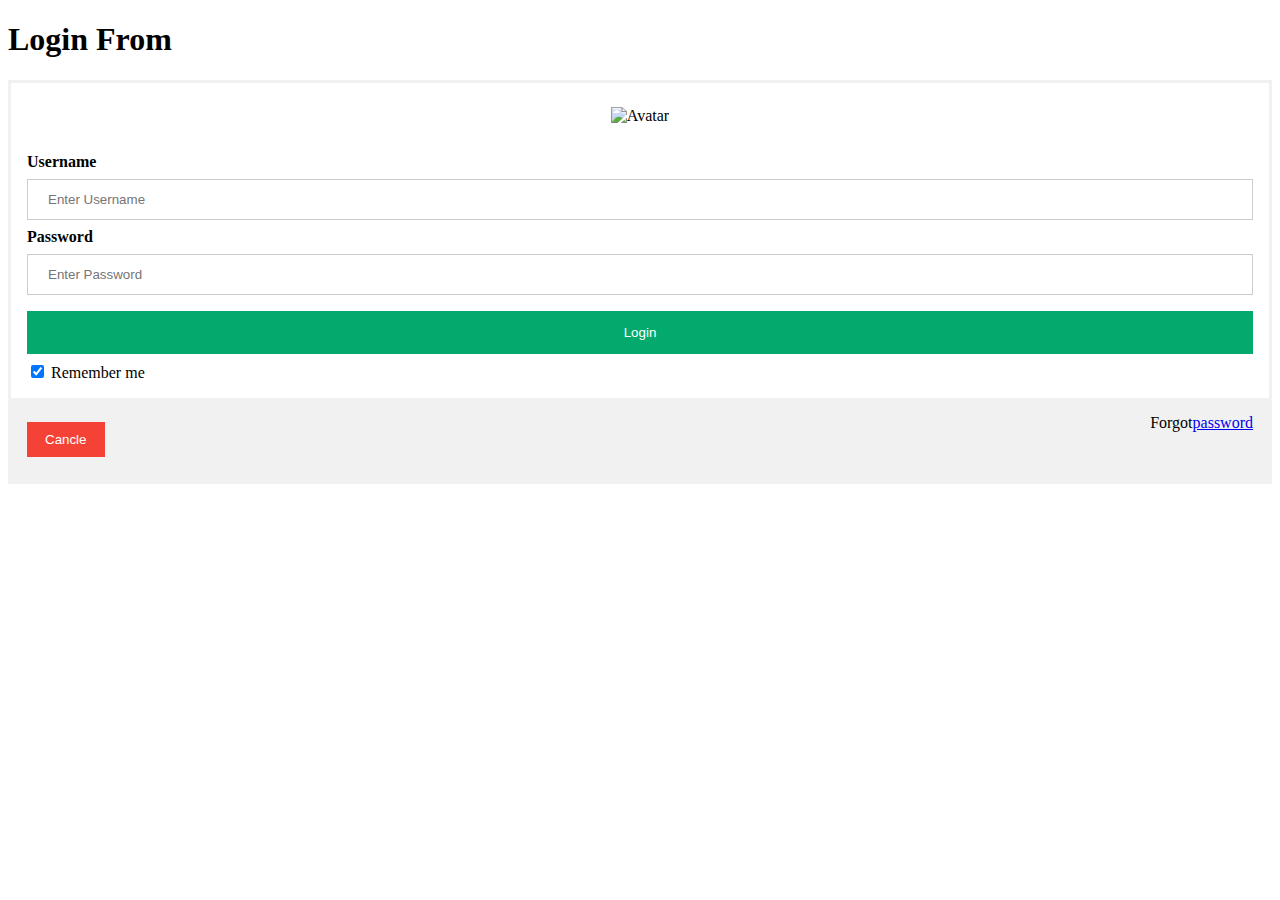
==== index.html @ 371a5287 "Add files via upload" ====
<!DOCTYPE html>
<html lang="en">
<head>
    <style>
    /* Bordered form */
    form {
        border: 3px solid #f1f1f1;
    }

    /* Full-width inputs */
    input[type=text], input[type=password] {
        width: 100%;
        padding:12px 20px;
        margin: 8px 0;
        display: inline-block;
        border:1px solid #ccc;
        box-sizing: border-box;
    }

    /* Set a style for all button */
    button {
        background-color: #04AA6D;
        color: white;
        padding: 14px 20px;
        margin: 8px 0;
        border: none;
        cursor: pointer;
        width: 100%
    }
    /*Add a hover effect for button */
    button:hover {
        opacity: 0.8;
    }
    /* Extra style for the cancle button (red) */
    .cancelbtn{
        width: auto;
        padding: 10px 18px;
        background-color: #f44336;
    }
        /* Center the avatar image inside this container*/
        .imgcontainer{
            text-align: center;
            margin: 24px 0 12px 0;
        }

        /* Avatar image */
        img.avatar {
            width:40%
            border-radius: 50%
        }
        /* Add padding to containers */
        .container {
            padding: 16px;
        }

        /* The "Forgot password" text */
        span.psw {
            float: right;
            padding - top: 16px;
        }
        /* Change styles for span and cancel button on extra small screens*/
        @media screen  and (max-width: 300px) {
            span.psw {
                display: block;
                float:none;
            }
            .cancelbtn {
                width: 100%;
            }
            
        }


    </style>


    <meta charset="UTF-8">
    <meta name="viewport" content="width=device-width, initial-scale=1.0">
    <title> login form </title>
</head>
<body>
    <h1> Login From </h1>
    <form action="action_page.php" method="post">
        <div class="imgcontainer">
            <img src="https://th.bing.com/th/id/OIP.2we-cJeib6_7-C258J65DwAAAA?w=195&h=194&c=7&r=0&o=5&dpr=1.3&pid=1.7" alt="Avatar" class="avatar">

        </div>
        <div class="container">
            <label for="uname"><b>Username</b></label>
            <input type="text" placeholder="Enter Username" name="uname" <required>
            
                <label for="psw"><b>Password</b></label>
                <input type="password" placeholder="Enter Password" name="psw" required>

                <button type="submit">Login</button>
                <label>
                    <input type="checkbox" checked="checked" name="remember"> Remember me
                </label>

        </div>

        <div class="container" style="background-color: #f1f1f1;">
            <button type="button" class="cancelbtn">Cancle</button>
            <span class="psw">Forgot<a href="#">password</a></span>
        </div>
    </form>
    
    
</body>
</html>
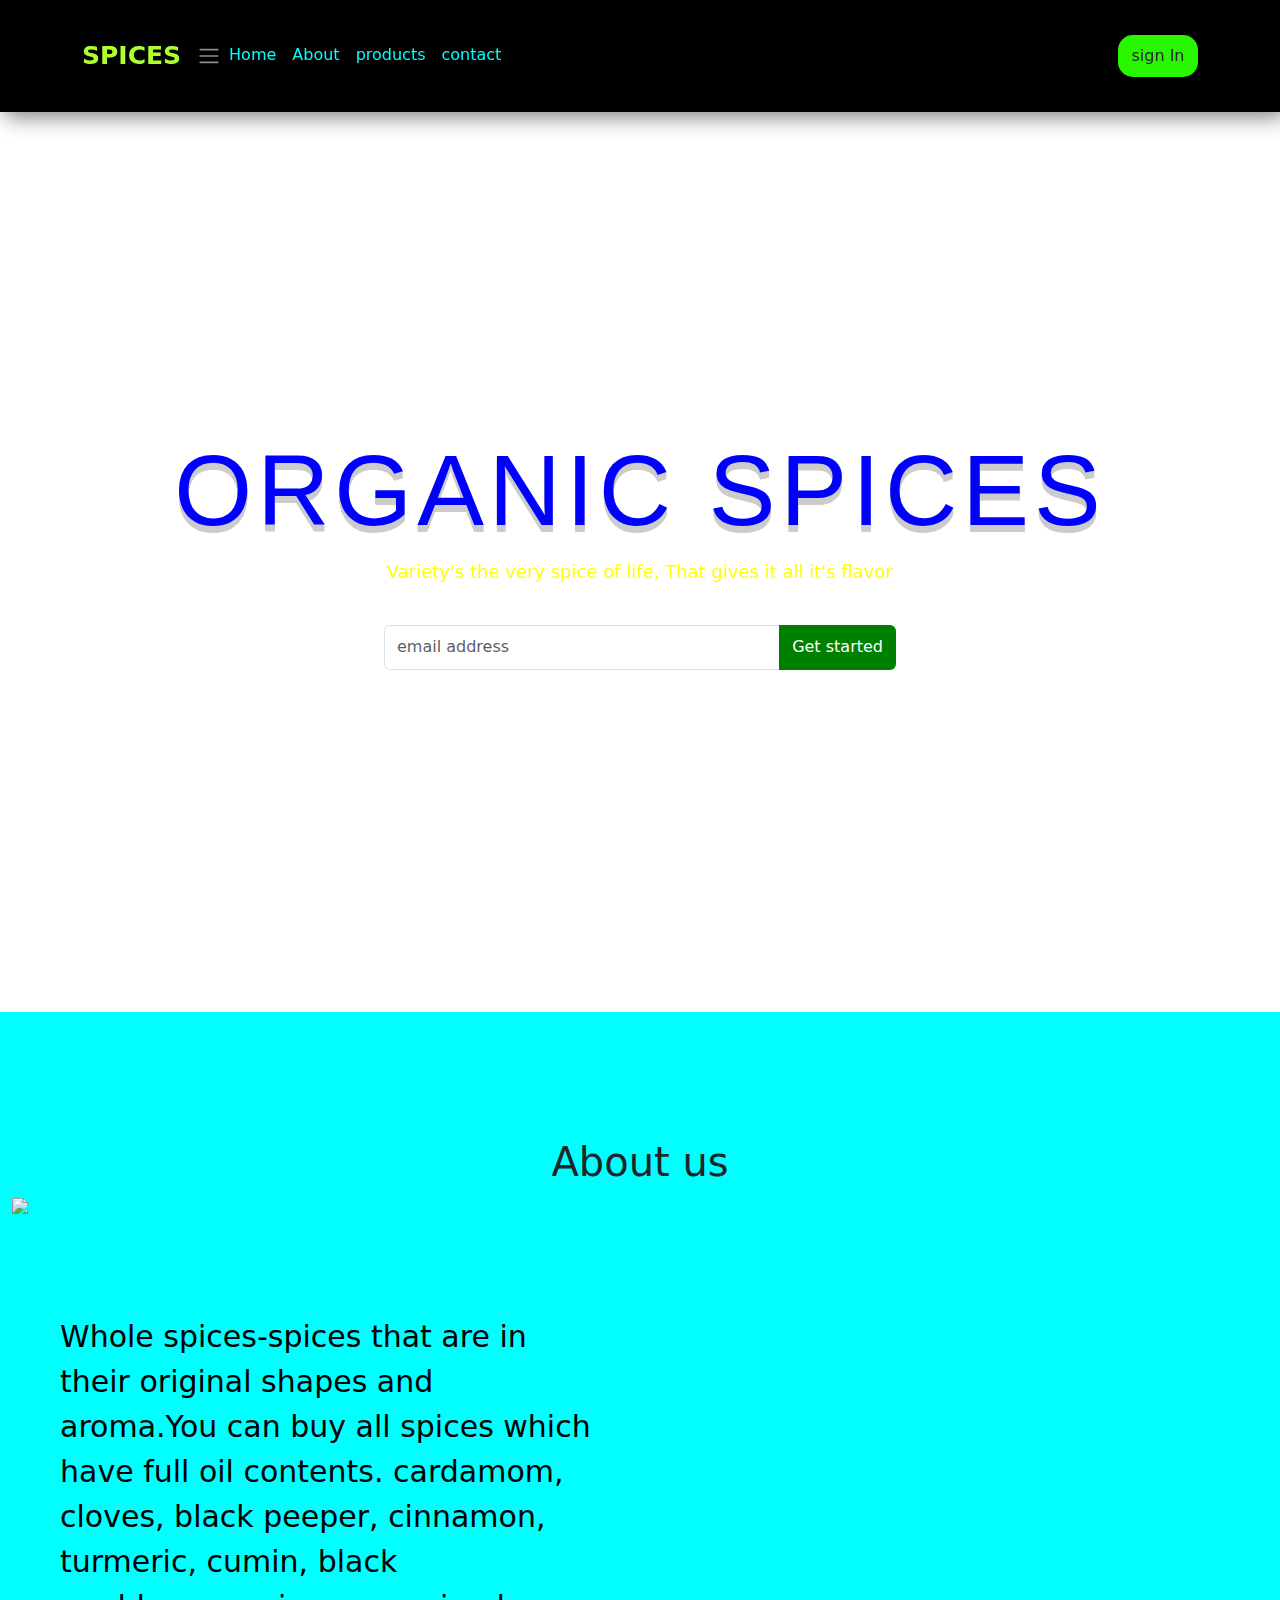
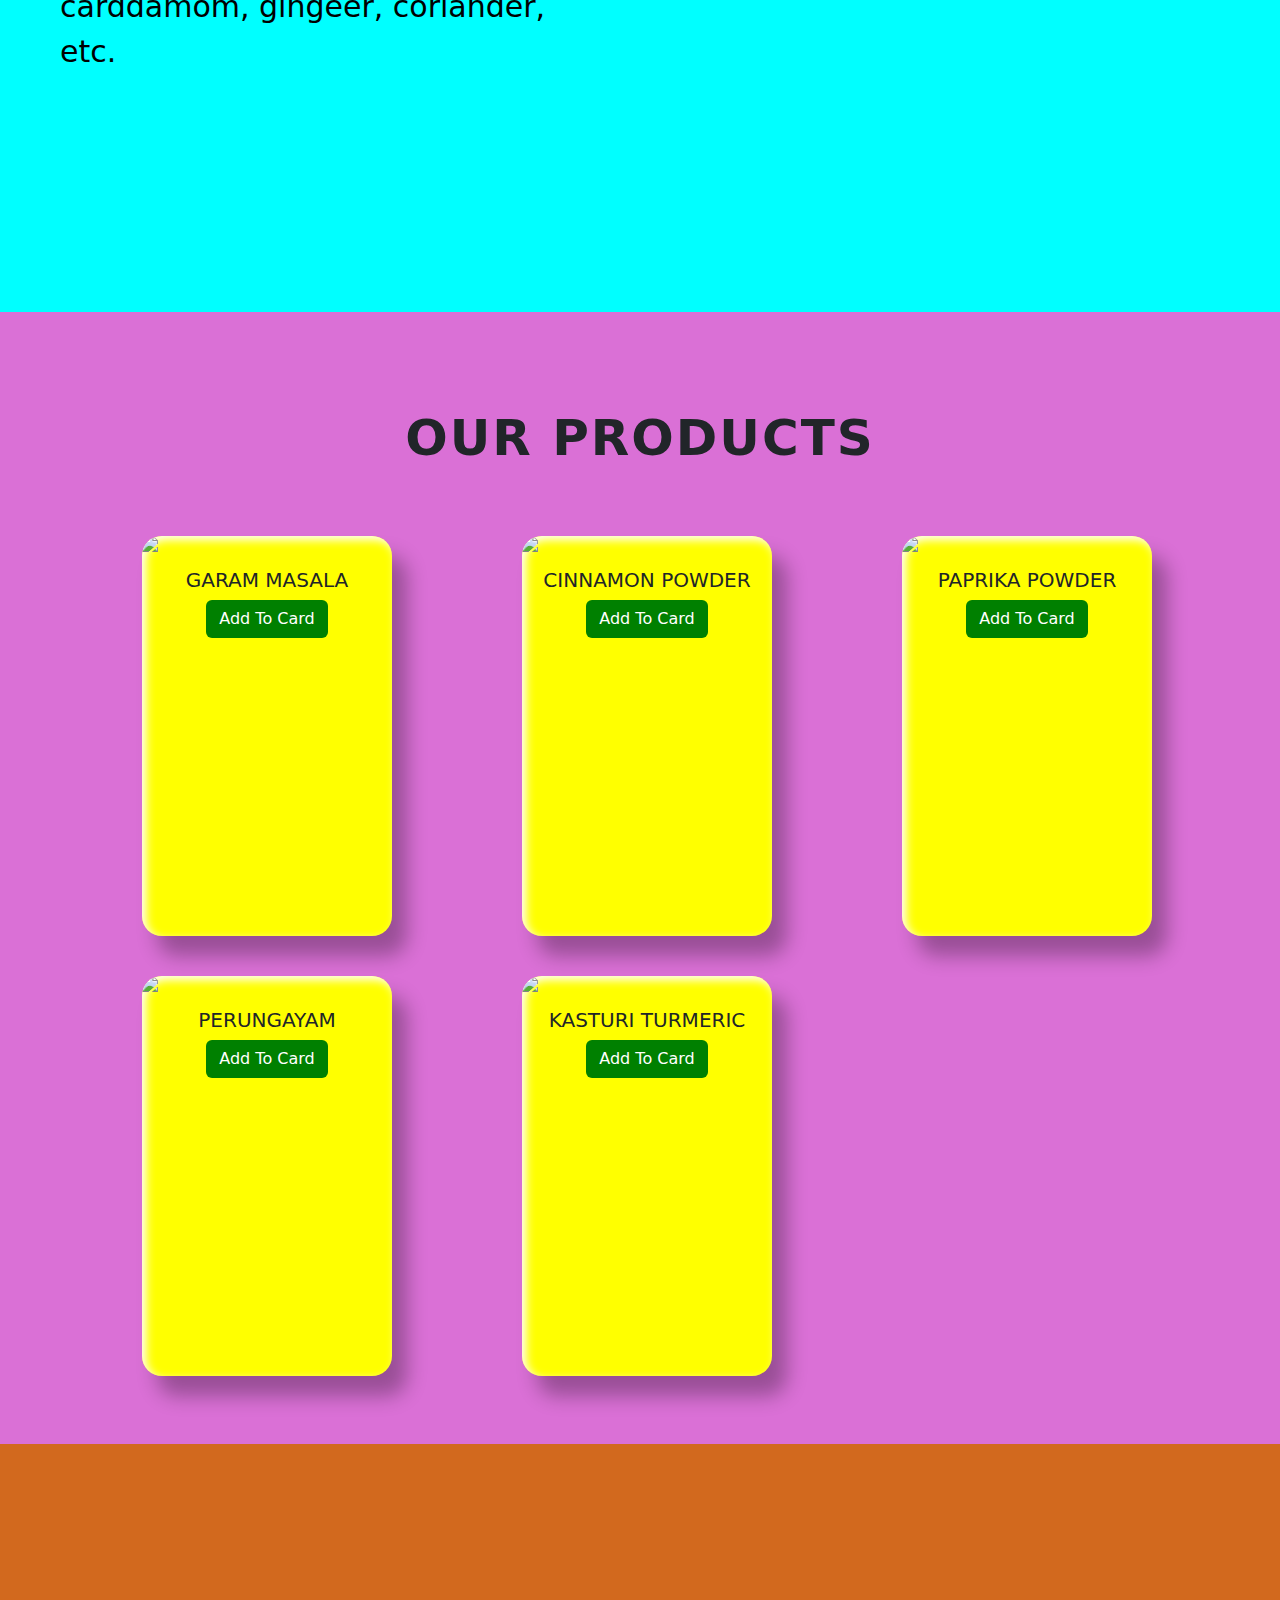
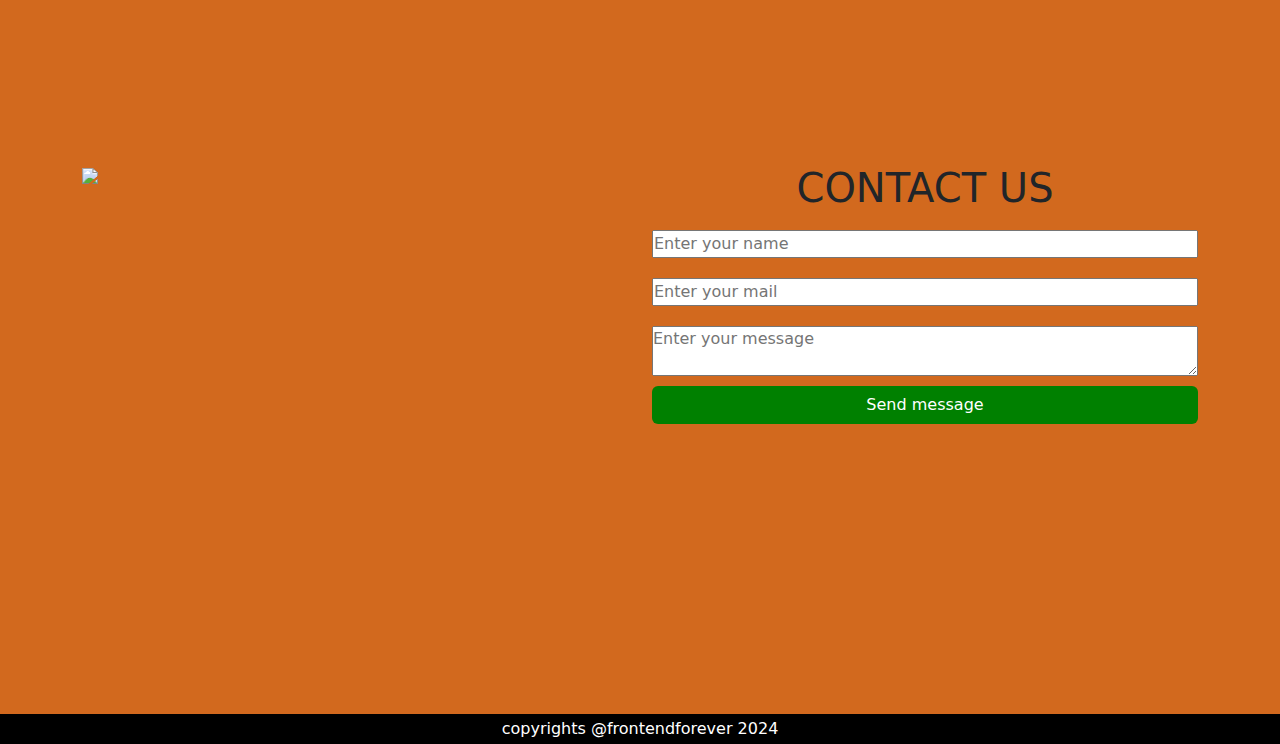
==== commit f838ae5b: "Add files via upload" ====
--- a/index.html
+++ b/index.html
@@ -1,110 +1,307 @@
 <!DOCTYPE html>
 <html lang="en">
 <head>
-    <style>
-    /* Bordered form */
-    form {
-        border: 3px solid #f1f1f1;
-    }
-
-    /* Full-width inputs */
-    input[type=text], input[type=password] {
-        width: 100%;
-        padding:12px 20px;
-        margin: 8px 0;
-        display: inline-block;
-        border:1px solid #ccc;
-        box-sizing: border-box;
-    }
-
-    /* Set a style for all button */
-    button {
-        background-color: #04AA6D;
-        color: white;
-        padding: 14px 20px;
-        margin: 8px 0;
-        border: none;
-        cursor: pointer;
-        width: 100%
-    }
-    /*Add a hover effect for button */
-    button:hover {
-        opacity: 0.8;
-    }
-    /* Extra style for the cancle button (red) */
-    .cancelbtn{
-        width: auto;
-        padding: 10px 18px;
-        background-color: #f44336;
-    }
-        /* Center the avatar image inside this container*/
-        .imgcontainer{
-            text-align: center;
-            margin: 24px 0 12px 0;
-        }
-
-        /* Avatar image */
-        img.avatar {
-            width:40%
-            border-radius: 50%
-        }
-        /* Add padding to containers */
-        .container {
-            padding: 16px;
-        }
-
-        /* The "Forgot password" text */
-        span.psw {
-            float: right;
-            padding - top: 16px;
-        }
-        /* Change styles for span and cancel button on extra small screens*/
-        @media screen  and (max-width: 300px) {
-            span.psw {
-                display: block;
-                float:none;
-            }
-            .cancelbtn {
-                width: 100%;
-            }
-            
-        }
-
-
-    </style>
-
-
     <meta charset="UTF-8">
     <meta name="viewport" content="width=device-width, initial-scale=1.0">
-    <title> login form </title>
+    <title>Document</title>
+    <link href="https://cdn.jsdelivr.net/npm/bootstrap@5.3.3/dist/css/bootstrap.min.css" rel="stylesheet">
+    <script src="https://cdn.jsdelivr.net/npm/@popperjs/core@2.11.8/dist/umd/popper.min.js" integrity="sha384-I7E8VVD/ismYTF4hNIPjVp/Zjvgyol6VFvRkX/vR+Vc4jQkC+hVqc2pM8ODewa9r" crossorigin="anonymous"></script>
+<script src="https://cdn.jsdelivr.net/npm/bootstrap@5.3.3/dist/js/bootstrap.min.js" integrity="sha384-0pUGZvbkm6XF6gxjEnlmuGrJXVbNuzT9qBBavbLwCsOGabYfZo0T0to5eqruptLy" crossorigin="anonymous"></script>
+    <style>
+*{
+margin: 0;
+padding: 0;
+box box-sizing: border-box ;
+
+}
+#navbar{
+    position: sticky;
+    top: 0;
+    left: 0;
+    z-index: 100;
+    padding: 2rem 2rem;
+    box-shadow: 5px 5px 20px gray;
+    background-color:black;
+}
+.navbar .navbar-brand{
+    font-size: 25px;
+    font-weight:800 ;
+    color: greenyellow;
+}
+#navbarSupportedContent a{
+color: aqua;
+border-bottom: 2px solid transparent;
+
+}
+#navbarSupportedContent a:hover{
+    border-bottom: 2px solid rgb(4, 255, 0);
+}
+#navbarSupportedContent button{
+    background-color: #29f700;
+    width: 5rem;
+    border-radius: 15px;
+}
+section{
+    width: 100%;
+    min-height: 100vh;
+    display: flex;
+    justify-content: center;
+    align-items: center;
+}
+#Home{
+background: url(https://www.efghfoods.com/wp-content/uploads/2023/01/3.jpg);  
+background-size: cover;
+background-position:center ;
+flex-direction: column;
+}
+#Home h1{
+font-size: 100px;
+color:blue ;
+letter-spacing: 5px;
+font-family: Verdana, Geneva, Tahoma, sans-serif;
+text-shadow: 0px 1px 0px #ccc,
+             0px 2px 0px #ccc,
+             0px 3px 0px #ccc,
+             0px 4px 0px #ccc,
+             0px 5px 0px #ccc,
+             0px 6px 0px #ccc,
+             0px 7px 0px #ccc;
+}
+#Home p{
+    font-size: 18px;
+    color: yellow;
+}
+#Home .input-group{
+    width:40% ;
+    height:45px ;
+}
+.signin{
+    background:green !important;
+    color:white !important ;
+    box-shadow: 2px 4px 5px rgba(0,0,0,.3)x;
+}
+/*****About******/
+#About{
+    background:aqua
+}
+}
+#About h1{
+    font-weight: 800;
+    font-size: 50px;
+    color:red;
+
+}
+#About p{
+    color:black;
+    font-size:30px ;
+    
+
+}
+/******products*****/
+#products{
+    background: orchid;
+}
+#products h1{
+    font-size: 50px;
+    letter-spacing: 2px;
+    font-weight: 700;
+}
+#product image{
+    width: 200px;
+    height: 200px;
+
+}
+.card {
+    width:250px;
+    height: 400px;
+    background: yellow !important;
+    border: none !important;
+    box-shadow: 15PX 20PX 20PX rgba(0,0,0,.3),inset 4px  4px 10px white;
+    border-radius: 20px !important;
+    overflow: hidden;
+    justify-content: center;
+    align-items: center;
+    margin: 20px 60px;
+    transition: .2s;
+}
+.card{
+box-shadow: inset 5px 5px 10px rgba(0,0,0,.3),
+             inset -4px -4px -10px white;
+transition: .2s;
+}
+/*******contact******/
+#contact img{
+height: 100%;
+}
+.box{
+width: 80%;
+margin: 10px;
+    
+}
+form{
+display: flex;
+   flex-direction: column;
+}
+#contact input{
+    margin: 10px 0px;
+}
+#contact textarea{
+    margin: 10px 0px;
+}
+footer{
+    width: 100%;
+    height: 30px;
+    background: black;
+    margin-top: -30px;
+    text-align: center;
+    color:white ;
+    padding: 3px;
+}
+#contact{
+background:chocolate;
+}
+
+    </style>  
 </head>
 <body>
-    <h1> Login From </h1>
-    <form action="action_page.php" method="post">
-        <div class="imgcontainer">
-            <img src="https://th.bing.com/th/id/OIP.2we-cJeib6_7-C258J65DwAAAA?w=195&h=194&c=7&r=0&o=5&dpr=1.3&pid=1.7" alt="Avatar" class="avatar">
+    <!--Navbar-->
+    <nav class="navbar navbar-expand-lg navbar-dark" id="navbar">
+        <div class="container">
+          <a class="navbar-brand" href="#">SPICES</a>
+        
+            <span class="navbar-toggler-icon"></span>
+          <div class="collapse navbar-collapse" id="navbarSupportedContent">
+            <ul class="navbar-nav me-auto">
+              <li class="nav-item">
+                <a class="nav-link" href="#Home">Home</a>
+              </li>
+              <li class="nav-item">
+                <a class="nav-link" href="#About">About</a>
+              </li>
+              <li class="nav-item">
+                <a class="nav-link" href="#products">products</a>
+              </li>
+              <li class="nav-item">
+                <a class="nav-link" href="#contact">contact</a>
+              </li>
+            </ul>
+            <button class="btn p-2 my-lg-0 my-2">sign In</button>
+            </div> 
+        </nav>
+         <!--Home-->   
+     <section id="Home">
+<h1 class="text-center">ORGANIC SPICES</h1>
+<p>Variety's the very spice of life, That gives it all it's flavor </p>
+<div class="input-group m-4">
+<input type="text" class="form-control" placeholder="email address">
+<button class="btn signin">Get started</button>
+</div>
+
+     </section>   
+     <!-----About----> 
+     <section id="About">
+        <div class="container-fluid">
+            <h1 class="text-center">About us</h1>
+            <div class="Row">
+                <div class=" col-lg-6 col-md-6 col-12 my-2">
+                    <img src="https://globalcohere.com/wp-content/uploads/2022/08/ORGANIC-NB-PNG.png" class="img-fluid">
+                </div>
+<div class="col-lg-6 col-md-6 col-12 p-lg-5 p-2 my-5">
+<P>Whole spices-spices that are in their original shapes and aroma.You can buy all spices which have full oil contents.
+cardamom, cloves, black peeper, cinnamon, turmeric, cumin, black carddamom, gingeer, coriander, etc.</P>
+                 </div>
+            </div>
 
         </div>
-        <div class="container">
-            <label for="uname"><b>Username</b></label>
-            <input type="text" placeholder="Enter Username" name="uname" <required>
-            
-                <label for="psw"><b>Password</b></label>
-                <input type="password" placeholder="Enter Password" name="psw" required>
-
-                <button type="submit">Login</button>
-                <label>
-                    <input type="checkbox" checked="checked" name="remember"> Remember me
-                </label>
-
+
+     </section>   
+<section id="products">
+<div class="container m-5">
+    <h1 class="text-center m-5">OUR PRODUCTS</h1>
+<div class="row">
+    <div class="col-lg-4 col-md-4 col-12">
+<div class="card">
+    <img src="https://5.imimg.com/data5/PC/WC/MY-9236679/garam-khada-masala-500x500.jpg"class="card-img-top" >
+    <div class="card-body text-center">
+      <h5 class="card-title">GARAM MASALA</h5>
+
+      <a href="#" class="btn signin">Add To Card</a>
+    </div>
+</div>   
+</div>
+<div class="col-lg-4 col-md-4 col-12">
+    <div class="card">
+        <img src="https://5.imimg.com/data5/SELLER/Default/2023/3/HY/AW/FY/116396107/cinnamon-powder-500x500.jpg"class="card-img-top" >
+        <div class="card-body text-center">
+          <h5 class="card-title">CINNAMON POWDER</h5>
+          <a href="#" class="btn signin">Add To Card</a>
         </div>
-
-        <div class="container" style="background-color: #f1f1f1;">
-            <button type="button" class="cancelbtn">Cancle</button>
-            <span class="psw">Forgot<a href="#">password</a></span>
+    </div>
+     </div>
+     <div class="col-lg-4 col-md-4 col-12">
+<div class="card">
+    <img src="https://5.imimg.com/data5/SELLER/Default/2024/4/414424769/UB/IF/GX/189809595/organic-red-chilli-powder-500x500.jpg"class="card-img-top" >
+    <div class="card-body text-center">
+      <h5 class="card-title">PAPRIKA POWDER</h5>
+      <a href="#" class="btn signin">Add To Card</a>
+    </div>
+</div> 
+ </div>
+ <div class="col-lg-4 col-md-4 col-12">
+    <div class="card">
+        <img src="https://thinaiorganics.com/wp-content/uploads/2022/02/ASAFOEDITA-PERUNGAIYAM-POWDER-min.jpg"class="card-img-top" >
+        <div class="card-body text-center">
+          <h5 class="card-title">PERUNGAYAM</h5>
+          <a href="#" class="btn signin">Add To Card</a>
         </div>
-    </form>
-    
-    
+    </div>
+     </div>
+     <div class="col-lg-4 col-md-4 col-12">
+<div class="card">
+    <img src="https://5.imimg.com/data5/WQ/IQ/KE/SELLER-48234164/organic-kasturi-turmeric.jpg"class="card-img-top" >
+    <div class="card-body text-center">
+      <h5 class="card-title">KASTURI TURMERIC </h5>
+      <a href="#" class="btn signin">Add To Card</a>
+    </div>
+</div> 
+ </div>
+</section>
+<section id="contact">
+<div class="container">
+<div class="row">
+<div class="col-lg-6 col-md-6 col-12">
+<img src="https://i0.wp.com/satviclifestyle.in/wp-content/uploads/2023/03/1.jpg?fit=1024%2C576&ssl=1" class="img-fluid">
+</div>
+<div class="col-lg-6 col-md-6 col-12">
+<h1 class="text-center">CONTACT US</h1>
+<form>
+    <input type="text" class="form control" placeholder="Enter your name">
+<input type="Email" class="form control" placeholder="Enter your mail">
+<textarea class="form control"placeholder ="Enter your message"></textarea>
+<button class="btn signin">Send message</button>
+</form>
+</div>
+
+</div>
+
+
+</div>
+
+
+</div>
+
+
+
+
+
+
+</section>
+<footer>copyrights @frontendforever 2024</footer>
+
+
+
+          
+        
+      
 </body>
 </html>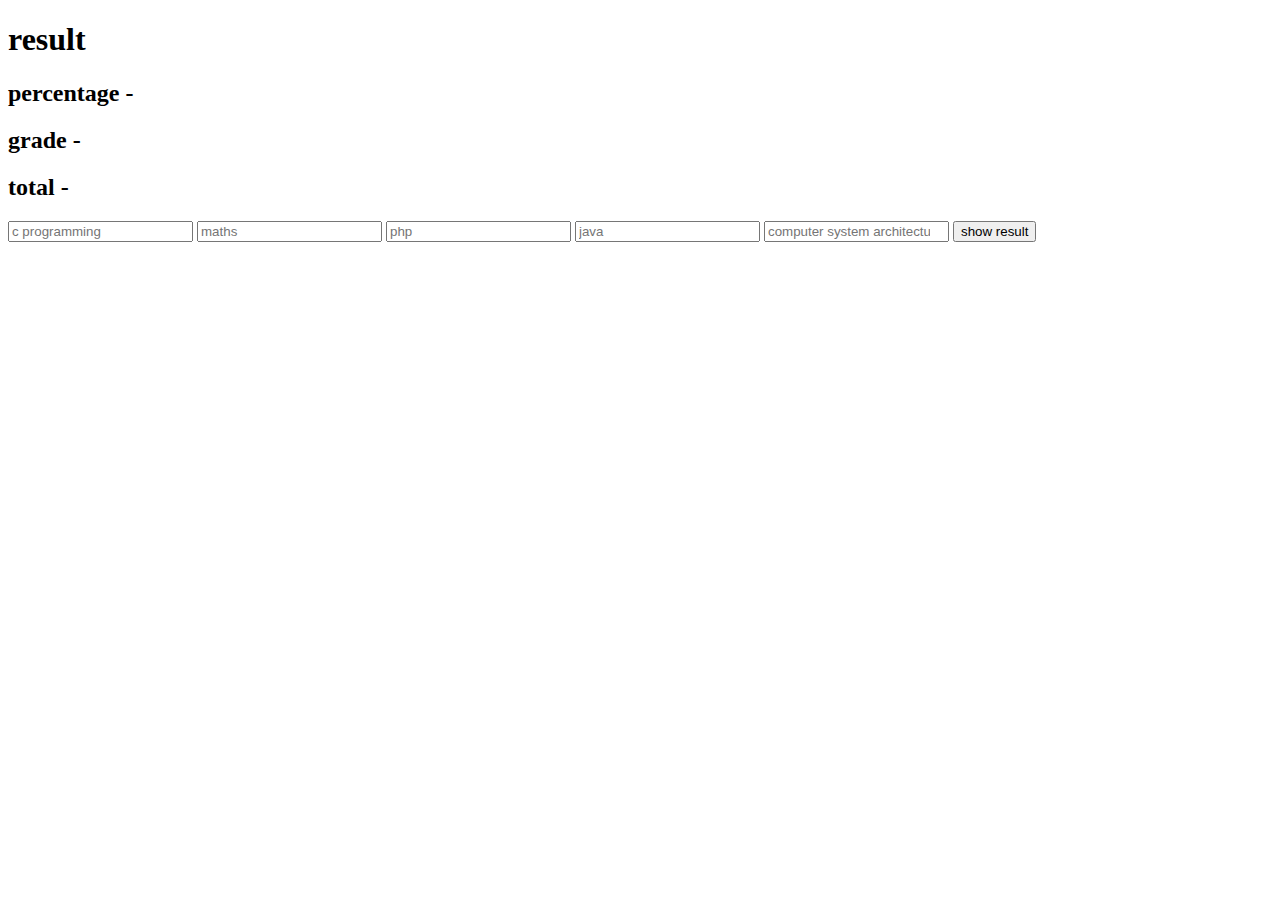
==== commit 3bffd1ec: "Add files via upload" ====
--- a/index.html
+++ b/index.html
@@ -3,305 +3,37 @@
 <head>
     <meta charset="UTF-8">
     <meta name="viewport" content="width=device-width, initial-scale=1.0">
-    <title>Document</title>
-    <link href="https://cdn.jsdelivr.net/npm/bootstrap@5.3.3/dist/css/bootstrap.min.css" rel="stylesheet">
-    <script src="https://cdn.jsdelivr.net/npm/@popperjs/core@2.11.8/dist/umd/popper.min.js" integrity="sha384-I7E8VVD/ismYTF4hNIPjVp/Zjvgyol6VFvRkX/vR+Vc4jQkC+hVqc2pM8ODewa9r" crossorigin="anonymous"></script>
-<script src="https://cdn.jsdelivr.net/npm/bootstrap@5.3.3/dist/js/bootstrap.min.js" integrity="sha384-0pUGZvbkm6XF6gxjEnlmuGrJXVbNuzT9qBBavbLwCsOGabYfZo0T0to5eqruptLy" crossorigin="anonymous"></script>
-    <style>
-*{
-margin: 0;
-padding: 0;
-box box-sizing: border-box ;
-
-}
-#navbar{
-    position: sticky;
-    top: 0;
-    left: 0;
-    z-index: 100;
-    padding: 2rem 2rem;
-    box-shadow: 5px 5px 20px gray;
-    background-color:black;
-}
-.navbar .navbar-brand{
-    font-size: 25px;
-    font-weight:800 ;
-    color: greenyellow;
-}
-#navbarSupportedContent a{
-color: aqua;
-border-bottom: 2px solid transparent;
-
-}
-#navbarSupportedContent a:hover{
-    border-bottom: 2px solid rgb(4, 255, 0);
-}
-#navbarSupportedContent button{
-    background-color: #29f700;
-    width: 5rem;
-    border-radius: 15px;
-}
-section{
-    width: 100%;
-    min-height: 100vh;
-    display: flex;
-    justify-content: center;
-    align-items: center;
-}
-#Home{
-background: url(https://www.efghfoods.com/wp-content/uploads/2023/01/3.jpg);  
-background-size: cover;
-background-position:center ;
-flex-direction: column;
-}
-#Home h1{
-font-size: 100px;
-color:blue ;
-letter-spacing: 5px;
-font-family: Verdana, Geneva, Tahoma, sans-serif;
-text-shadow: 0px 1px 0px #ccc,
-             0px 2px 0px #ccc,
-             0px 3px 0px #ccc,
-             0px 4px 0px #ccc,
-             0px 5px 0px #ccc,
-             0px 6px 0px #ccc,
-             0px 7px 0px #ccc;
-}
-#Home p{
-    font-size: 18px;
-    color: yellow;
-}
-#Home .input-group{
-    width:40% ;
-    height:45px ;
-}
-.signin{
-    background:green !important;
-    color:white !important ;
-    box-shadow: 2px 4px 5px rgba(0,0,0,.3)x;
-}
-/*****About******/
-#About{
-    background:aqua
-}
-}
-#About h1{
-    font-weight: 800;
-    font-size: 50px;
-    color:red;
-
-}
-#About p{
-    color:black;
-    font-size:30px ;
-    
-
-}
-/******products*****/
-#products{
-    background: orchid;
-}
-#products h1{
-    font-size: 50px;
-    letter-spacing: 2px;
-    font-weight: 700;
-}
-#product image{
-    width: 200px;
-    height: 200px;
-
-}
-.card {
-    width:250px;
-    height: 400px;
-    background: yellow !important;
-    border: none !important;
-    box-shadow: 15PX 20PX 20PX rgba(0,0,0,.3),inset 4px  4px 10px white;
-    border-radius: 20px !important;
-    overflow: hidden;
-    justify-content: center;
-    align-items: center;
-    margin: 20px 60px;
-    transition: .2s;
-}
-.card{
-box-shadow: inset 5px 5px 10px rgba(0,0,0,.3),
-             inset -4px -4px -10px white;
-transition: .2s;
-}
-/*******contact******/
-#contact img{
-height: 100%;
-}
-.box{
-width: 80%;
-margin: 10px;
-    
-}
-form{
-display: flex;
-   flex-direction: column;
-}
-#contact input{
-    margin: 10px 0px;
-}
-#contact textarea{
-    margin: 10px 0px;
-}
-footer{
-    width: 100%;
-    height: 30px;
-    background: black;
-    margin-top: -30px;
-    text-align: center;
-    color:white ;
-    padding: 3px;
-}
-#contact{
-background:chocolate;
-}
-
-    </style>  
+    <title>STUDENT GRADE CALCULATOR</title>
+    <!--style.css-->
+    <link rel="stylesheet" href="style.css">
 </head>
 <body>
-    <!--Navbar-->
-    <nav class="navbar navbar-expand-lg navbar-dark" id="navbar">
         <div class="container">
-          <a class="navbar-brand" href="#">SPICES</a>
-        
-            <span class="navbar-toggler-icon"></span>
-          <div class="collapse navbar-collapse" id="navbarSupportedContent">
-            <ul class="navbar-nav me-auto">
-              <li class="nav-item">
-                <a class="nav-link" href="#Home">Home</a>
-              </li>
-              <li class="nav-item">
-                <a class="nav-link" href="#About">About</a>
-              </li>
-              <li class="nav-item">
-                <a class="nav-link" href="#products">products</a>
-              </li>
-              <li class="nav-item">
-                <a class="nav-link" href="#contact">contact</a>
-              </li>
-            </ul>
-            <button class="btn p-2 my-lg-0 my-2">sign In</button>
-            </div> 
-        </nav>
-         <!--Home-->   
-     <section id="Home">
-<h1 class="text-center">ORGANIC SPICES</h1>
-<p>Variety's the very spice of life, That gives it all it's flavor </p>
-<div class="input-group m-4">
-<input type="text" class="form-control" placeholder="email address">
-<button class="btn signin">Get started</button>
-</div>
-
-     </section>   
-     <!-----About----> 
-     <section id="About">
-        <div class="container-fluid">
-            <h1 class="text-center">About us</h1>
-            <div class="Row">
-                <div class=" col-lg-6 col-md-6 col-12 my-2">
-                    <img src="https://globalcohere.com/wp-content/uploads/2022/08/ORGANIC-NB-PNG.png" class="img-fluid">
-                </div>
-<div class="col-lg-6 col-md-6 col-12 p-lg-5 p-2 my-5">
-<P>Whole spices-spices that are in their original shapes and aroma.You can buy all spices which have full oil contents.
-cardamom, cloves, black peeper, cinnamon, turmeric, cumin, black carddamom, gingeer, coriander, etc.</P>
-                 </div>
+            <div class="left-box">
+                <h1>result</h1>
+                    <div class="p-g-t">
+                        <h2>percentage - <span class="per"></span></h2>
+                        <h2>grade - <span class="gra"></span></h2>
+                        <h2>total - <span class="to "></span></h2>
             </div>
-
         </div>
-
-     </section>   
-<section id="products">
-<div class="container m-5">
-    <h1 class="text-center m-5">OUR PRODUCTS</h1>
-<div class="row">
-    <div class="col-lg-4 col-md-4 col-12">
-<div class="card">
-    <img src="https://5.imimg.com/data5/PC/WC/MY-9236679/garam-khada-masala-500x500.jpg"class="card-img-top" >
-    <div class="card-body text-center">
-      <h5 class="card-title">GARAM MASALA</h5>
-
-      <a href="#" class="btn signin">Add To Card</a>
-    </div>
-</div>   
-</div>
-<div class="col-lg-4 col-md-4 col-12">
-    <div class="card">
-        <img src="https://5.imimg.com/data5/SELLER/Default/2023/3/HY/AW/FY/116396107/cinnamon-powder-500x500.jpg"class="card-img-top" >
-        <div class="card-body text-center">
-          <h5 class="card-title">CINNAMON POWDER</h5>
-          <a href="#" class="btn signin">Add To Card</a>
+        <div class="content">
+            <div class="right-box">
+         <input type="number" id="c" placeholder="c programming"/> 
+         <input type="number" id="mt" placeholder="maths"/> 
+         <input type="number"  id="ph" placeholder="php"/> 
+         <input type="number" id="ja" placeholder="java"/> 
+         <input type="number" id="csa" placeholder="computer system architecture"/> 
+         <button type="button" onclick="show_result()">show result</button>   
+        </div>
+        </div>
+        <div class="result">
+        <h2></h2>
         </div>
     </div>
-     </div>
-     <div class="col-lg-4 col-md-4 col-12">
-<div class="card">
-    <img src="https://5.imimg.com/data5/SELLER/Default/2024/4/414424769/UB/IF/GX/189809595/organic-red-chilli-powder-500x500.jpg"class="card-img-top" >
-    <div class="card-body text-center">
-      <h5 class="card-title">PAPRIKA POWDER</h5>
-      <a href="#" class="btn signin">Add To Card</a>
-    </div>
-</div> 
- </div>
- <div class="col-lg-4 col-md-4 col-12">
-    <div class="card">
-        <img src="https://thinaiorganics.com/wp-content/uploads/2022/02/ASAFOEDITA-PERUNGAIYAM-POWDER-min.jpg"class="card-img-top" >
-        <div class="card-body text-center">
-          <h5 class="card-title">PERUNGAYAM</h5>
-          <a href="#" class="btn signin">Add To Card</a>
-        </div>
-    </div>
-     </div>
-     <div class="col-lg-4 col-md-4 col-12">
-<div class="card">
-    <img src="https://5.imimg.com/data5/WQ/IQ/KE/SELLER-48234164/organic-kasturi-turmeric.jpg"class="card-img-top" >
-    <div class="card-body text-center">
-      <h5 class="card-title">KASTURI TURMERIC </h5>
-      <a href="#" class="btn signin">Add To Card</a>
-    </div>
-</div> 
- </div>
-</section>
-<section id="contact">
-<div class="container">
-<div class="row">
-<div class="col-lg-6 col-md-6 col-12">
-<img src="https://i0.wp.com/satviclifestyle.in/wp-content/uploads/2023/03/1.jpg?fit=1024%2C576&ssl=1" class="img-fluid">
-</div>
-<div class="col-lg-6 col-md-6 col-12">
-<h1 class="text-center">CONTACT US</h1>
-<form>
-    <input type="text" class="form control" placeholder="Enter your name">
-<input type="Email" class="form control" placeholder="Enter your mail">
-<textarea class="form control"placeholder ="Enter your message"></textarea>
-<button class="btn signin">Send message</button>
-</form>
-</div>
 
-</div>
-
-
-</div>
-
-
-</div>
-
-
-
-
-
-
-</section>
-<footer>copyrights @frontendforever 2024</footer>
-
-
-
-          
-        
-      
+    
+    <!--one.js-->
+    <script src="one.js"></script>
 </body>
 </html>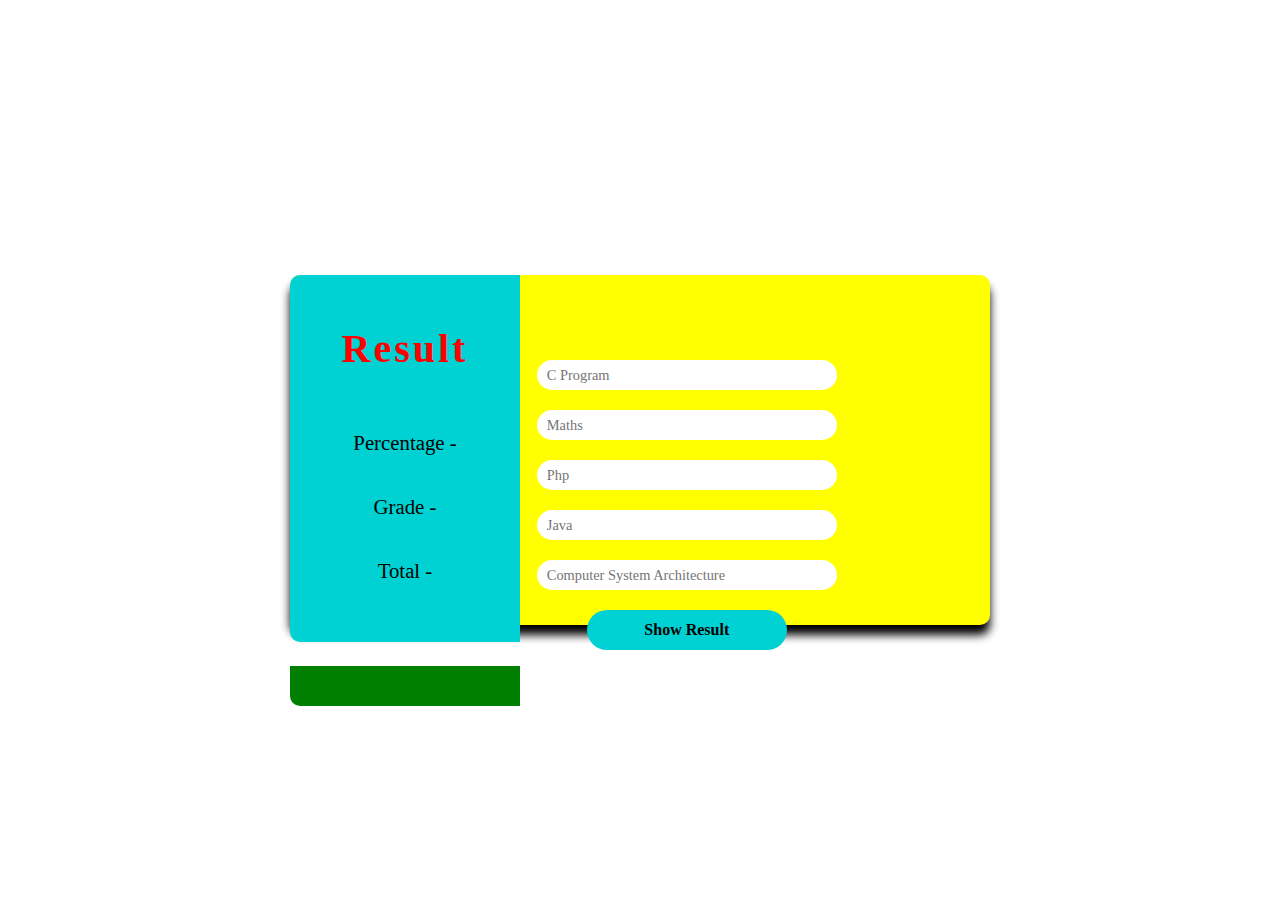
==== commit f102d356: "Add files via upload" ====
--- a/index.html
+++ b/index.html
@@ -6,6 +6,106 @@
     <title>STUDENT GRADE CALCULATOR</title>
     <!--style.css-->
     <link rel="stylesheet" href="style.css">
+    <style>
+*{
+    padding: 0;
+    margin: 0;
+    box-sizing: border-box;
+    text-transform: capitalize;
+    font-family: cursive;
+
+}
+body {
+    display: grid;
+    place-content: center;
+    min-height: 100vh;
+}
+.container{
+    background: yellow;
+    width: 700px;
+    height: 350px;
+    box-shadow: 0px 10px 10px 0px #000;
+    border-radius: 10px ;
+
+}
+.left-box{
+    position: absolute;
+    width: 230px;
+    height: 350;
+    background-color:#00d2d3;
+    border-radius: 10px 0px 0px 10px;
+
+}
+
+.left-box h1{
+    margin-top: 50px;
+    text-align: center;
+    font-size: 2.5rem;
+    color: red;
+    font-weight: 900;
+    letter-spacing: 3px;
+}
+.p-g-t{
+    text-align: center;
+    display: grid;
+    place-content:center;
+    min-height: 30vh;
+}
+.p-g-t h2{
+    font-size: 1.3rem;
+    font-weight: 500;
+    margin: 20px 0px;
+}
+.content .right-box{
+    display: flex;
+    flex-direction: column;
+    justify-content: center;
+    align-items: center;
+    min-width: 62vw;
+    min-height: 50vh;
+}
+.right-box input{
+    margin: 10px 0px;
+    width: 300px;
+    height: 30px;
+    padding: 10px;
+    overflow: none;
+    border: 0;
+    border-radius: 30px;
+    font-size: 0.9rem;
+}
+.right-box button{
+    height: 40px;
+    width: 200px;
+    margin-top: 10px;
+    padding: 0px 10px;
+    background-color: #00d2d3       ;
+    color: black;
+    border: 0;
+    outline: none;
+    font-size: medium;
+    font-weight: 900;
+    border-radius: 30px;
+    cursor: pointer;
+}
+.result{
+    position: absolute;
+    bottom: 194px;
+    width: 230px;
+    height: 40px;
+    background-color:green;
+    border-radius: 0px 0px 0px 10px;
+}
+.result h2{
+    text-align: center;
+    line-height: 50px;
+    font-size: 1.3rem;
+    color: aliceblue;
+    font-weight: 900;
+    letter-spacing: 3px;
+}
+
+    </style>
 </head>
 <body>
         <div class="container">
@@ -19,7 +119,7 @@
         </div>
         <div class="content">
             <div class="right-box">
-         <input type="number" id="c" placeholder="c programming"/> 
+         <input type="number" id="c" placeholder="c program"/> 
          <input type="number" id="mt" placeholder="maths"/> 
          <input type="number"  id="ph" placeholder="php"/> 
          <input type="number" id="ja" placeholder="java"/> 
@@ -34,6 +134,53 @@
 
     
     <!--one.js-->
-    <script src="one.js"></script>
+    <script>
+    function show_result(){
+        let c = document.querySelector("#c").value;
+        let mt = document.querySelector("#mt").value;
+        let ph = document.querySelector("#ph").value;
+        let ja=document.querySelector("#ja").value;
+        let csa =document.querySelector("#csa").value;
+    
+        let to=parseFloat(c) + parseFloat(mt) + parseFloat(ph) + parseFloat(ja) + parseFloat(csa);
+        let per=(to*100)/500;
+    
+        if(per>=90){
+          document.querySelector(".gra").innerHTML="a+";
+        }
+        else if(per>=80){
+          document.querySelector(".gra").innerHTML="a";
+        }
+        else if(per>=70){
+          document.querySelector(".gra").innerHTML="b+";
+        }
+        else if(per>=60){
+          document.querySelector(".gra").innerHTML="b";
+        }
+        else if(per>=50){
+          document.querySelector(".gra").innerHTML="c+";
+        }
+        else if(per>=40){
+          document.querySelector(".gra").innerHTML="c";
+        }
+        else if(per>=35){
+          document.querySelector(".gra").innerHTML="d+";
+        }
+        else if(per>=30){
+          document.querySelector(".gra").innerHTML="d";
+        }
+        else {
+          document.querySelector(".gra").innerHTML="you are fail";
+        }
+    
+        document.querySelector(".to").innerHTML=to;
+        document.querySelector(".per").innerHTML=per;
+    
+        if(per>30){
+          document.querySelector(".result h2").innerHTML="you are pass";
+        }
+        
+    } 
+    </script>
 </body>
 </html>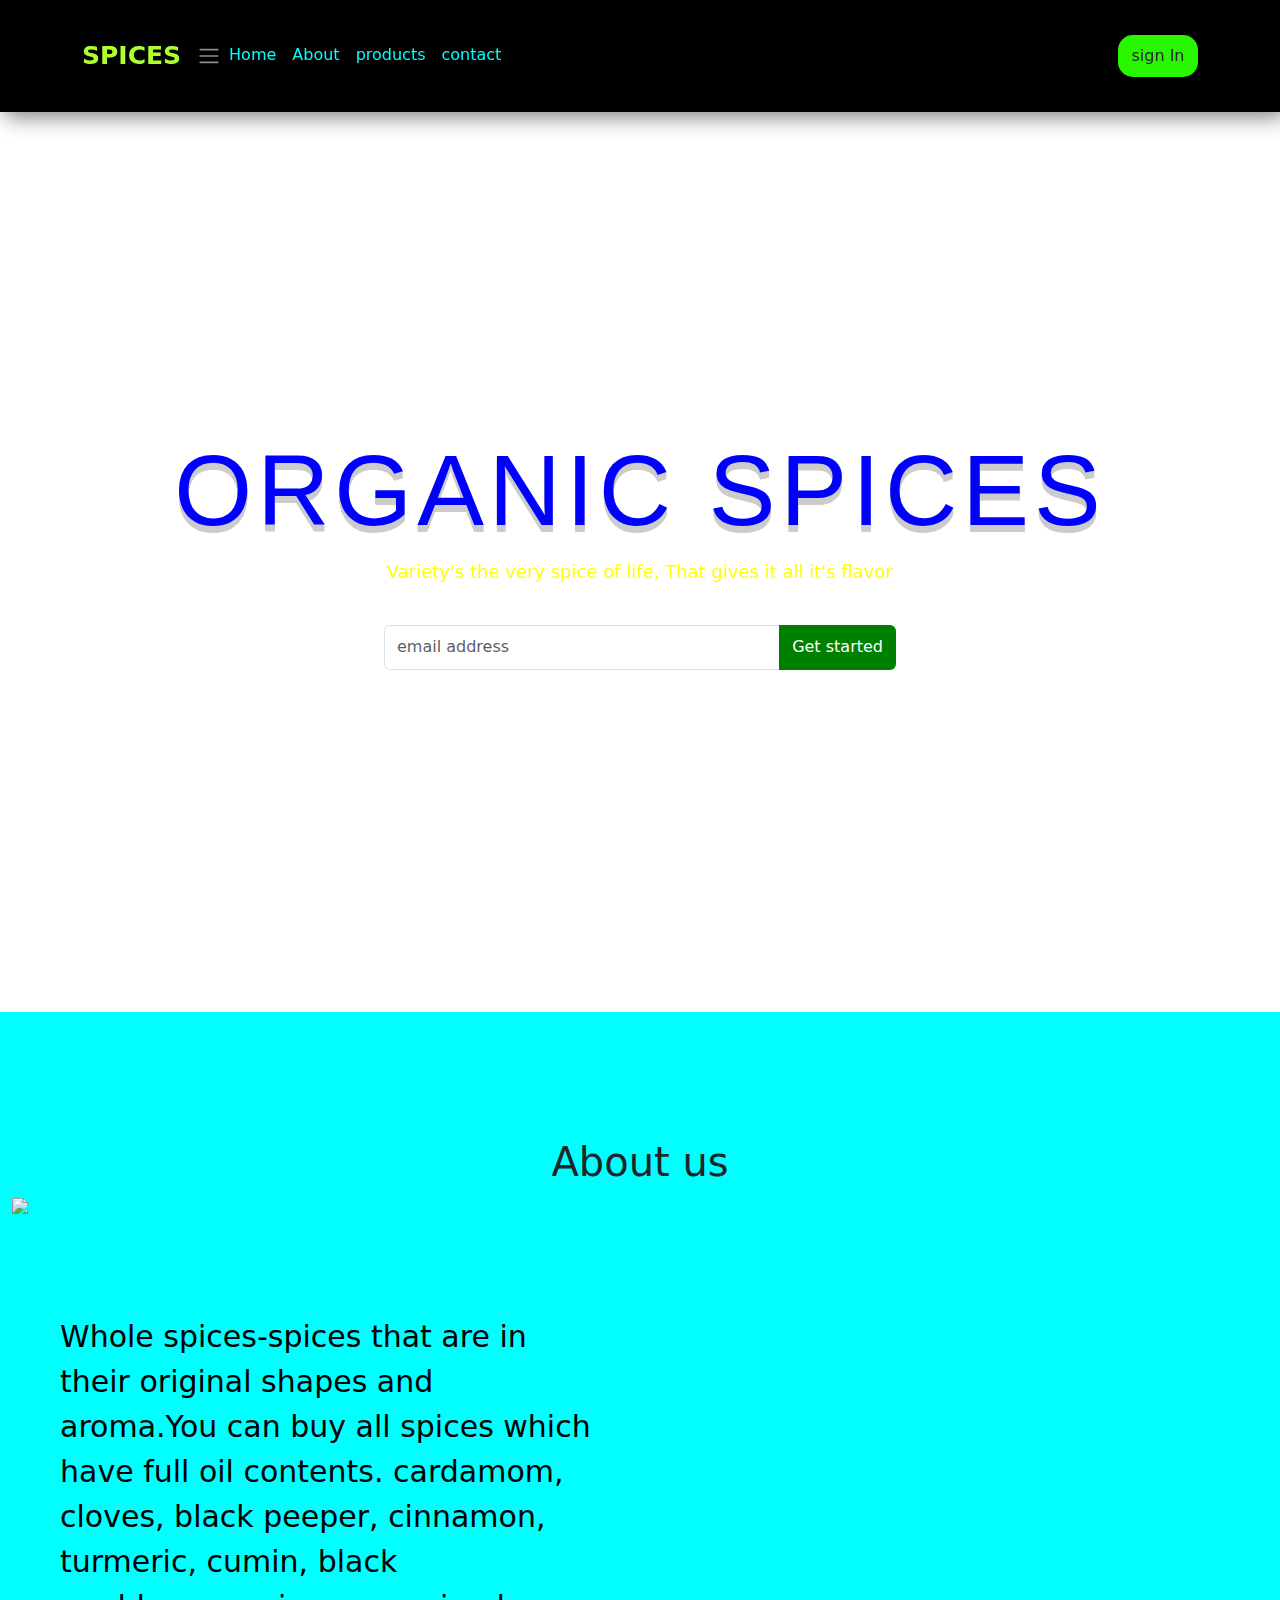
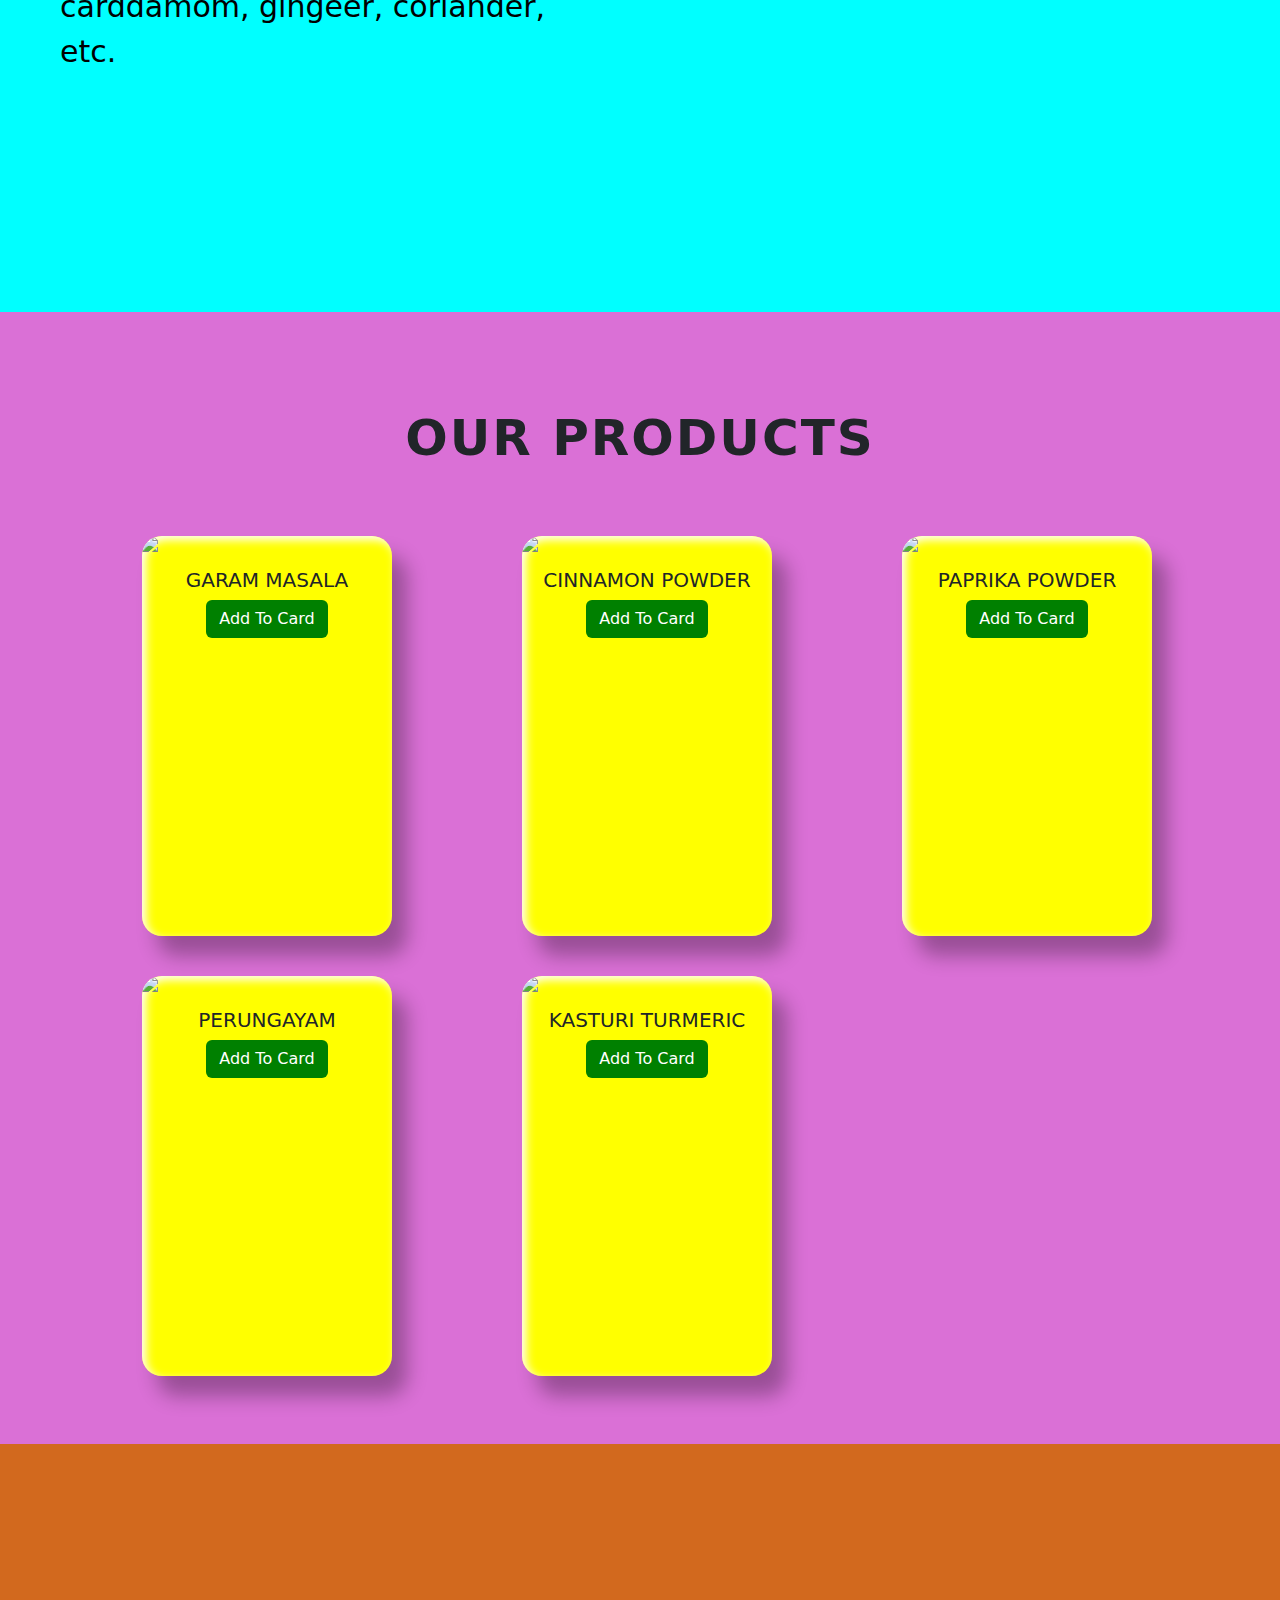
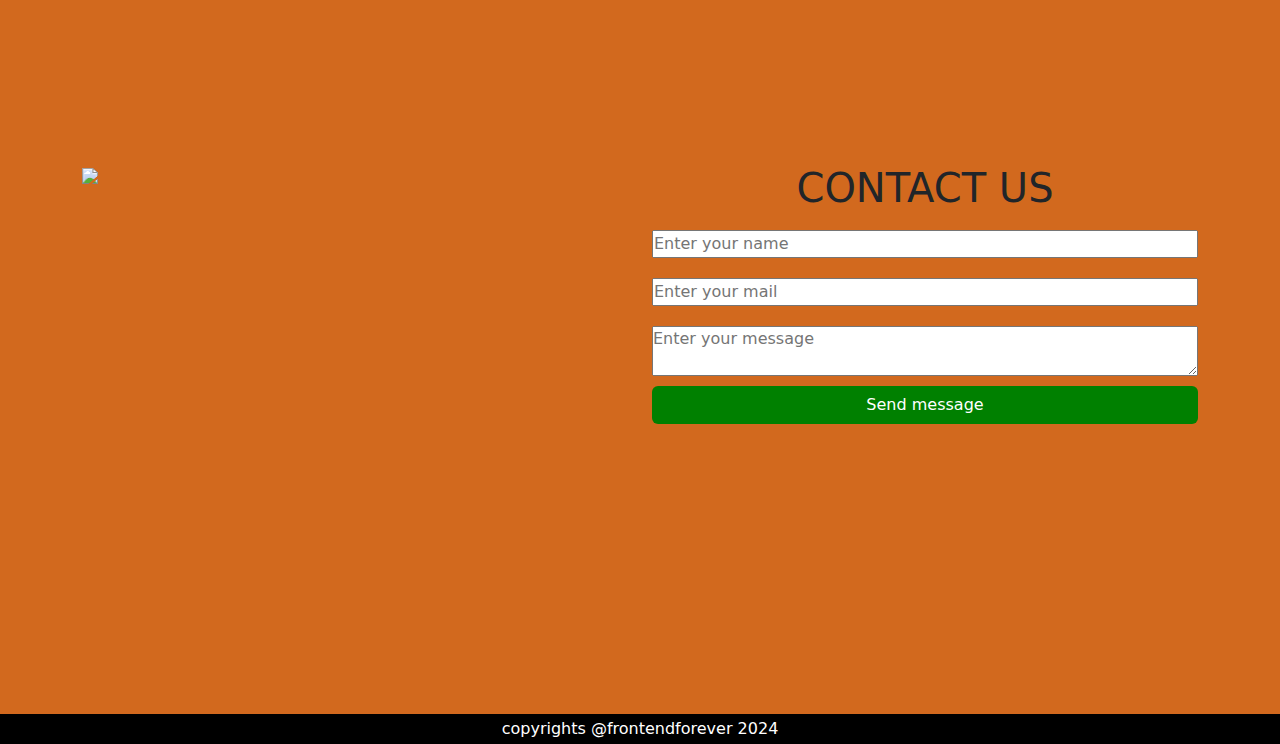
==== commit 4f4fbca0: "Add files via upload" ====
--- a/index.html
+++ b/index.html
@@ -3,184 +3,305 @@
 <head>
     <meta charset="UTF-8">
     <meta name="viewport" content="width=device-width, initial-scale=1.0">
-    <title>STUDENT GRADE CALCULATOR</title>
-    <!--style.css-->
-    <link rel="stylesheet" href="style.css">
+    <title>Document</title>
+    <link href="https://cdn.jsdelivr.net/npm/bootstrap@5.3.3/dist/css/bootstrap.min.css" rel="stylesheet">
+    <script src="https://cdn.jsdelivr.net/npm/@popperjs/core@2.11.8/dist/umd/popper.min.js" integrity="sha384-I7E8VVD/ismYTF4hNIPjVp/Zjvgyol6VFvRkX/vR+Vc4jQkC+hVqc2pM8ODewa9r" crossorigin="anonymous"></script>
+<script src="https://cdn.jsdelivr.net/npm/bootstrap@5.3.3/dist/js/bootstrap.min.js" integrity="sha384-0pUGZvbkm6XF6gxjEnlmuGrJXVbNuzT9qBBavbLwCsOGabYfZo0T0to5eqruptLy" crossorigin="anonymous"></script>
     <style>
 *{
-    padding: 0;
-    margin: 0;
-    box-sizing: border-box;
-    text-transform: capitalize;
-    font-family: cursive;
-
-}
-body {
-    display: grid;
-    place-content: center;
+margin: 0;
+padding: 0;
+box box-sizing: border-box ;
+
+}
+#navbar{
+    position: sticky;
+    top: 0;
+    left: 0;
+    z-index: 100;
+    padding: 2rem 2rem;
+    box-shadow: 5px 5px 20px gray;
+    background-color:black;
+}
+.navbar .navbar-brand{
+    font-size: 25px;
+    font-weight:800 ;
+    color: greenyellow;
+}
+#navbarSupportedContent a{
+color: aqua;
+border-bottom: 2px solid transparent;
+
+}
+#navbarSupportedContent a:hover{
+    border-bottom: 2px solid rgb(4, 255, 0);
+}
+#navbarSupportedContent button{
+    background-color: #29f700;
+    width: 5rem;
+    border-radius: 15px;
+}
+section{
+    width: 100%;
     min-height: 100vh;
-}
-.container{
-    background: yellow;
-    width: 700px;
-    height: 350px;
-    box-shadow: 0px 10px 10px 0px #000;
-    border-radius: 10px ;
-
-}
-.left-box{
-    position: absolute;
-    width: 230px;
-    height: 350;
-    background-color:#00d2d3;
-    border-radius: 10px 0px 0px 10px;
-
-}
-
-.left-box h1{
-    margin-top: 50px;
-    text-align: center;
-    font-size: 2.5rem;
-    color: red;
-    font-weight: 900;
-    letter-spacing: 3px;
-}
-.p-g-t{
-    text-align: center;
-    display: grid;
-    place-content:center;
-    min-height: 30vh;
-}
-.p-g-t h2{
-    font-size: 1.3rem;
-    font-weight: 500;
-    margin: 20px 0px;
-}
-.content .right-box{
     display: flex;
-    flex-direction: column;
     justify-content: center;
     align-items: center;
-    min-width: 62vw;
-    min-height: 50vh;
-}
-.right-box input{
+}
+#Home{
+background: url(https://www.efghfoods.com/wp-content/uploads/2023/01/3.jpg);  
+background-size: cover;
+background-position:center ;
+flex-direction: column;
+}
+#Home h1{
+font-size: 100px;
+color:blue ;
+letter-spacing: 5px;
+font-family: Verdana, Geneva, Tahoma, sans-serif;
+text-shadow: 0px 1px 0px #ccc,
+             0px 2px 0px #ccc,
+             0px 3px 0px #ccc,
+             0px 4px 0px #ccc,
+             0px 5px 0px #ccc,
+             0px 6px 0px #ccc,
+             0px 7px 0px #ccc;
+}
+#Home p{
+    font-size: 18px;
+    color: yellow;
+}
+#Home .input-group{
+    width:40% ;
+    height:45px ;
+}
+.signin{
+    background:green !important;
+    color:white !important ;
+    box-shadow: 2px 4px 5px rgba(0,0,0,.3)x;
+}
+/*****About******/
+#About{
+    background:aqua
+}
+}
+#About h1{
+    font-weight: 800;
+    font-size: 50px;
+    color:red;
+
+}
+#About p{
+    color:black;
+    font-size:30px ;
+    
+
+}
+/******products*****/
+#products{
+    background: orchid;
+}
+#products h1{
+    font-size: 50px;
+    letter-spacing: 2px;
+    font-weight: 700;
+}
+#product image{
+    width: 200px;
+    height: 200px;
+
+}
+.card {
+    width:250px;
+    height: 400px;
+    background: yellow !important;
+    border: none !important;
+    box-shadow: 15PX 20PX 20PX rgba(0,0,0,.3),inset 4px  4px 10px white;
+    border-radius: 20px !important;
+    overflow: hidden;
+    justify-content: center;
+    align-items: center;
+    margin: 20px 60px;
+    transition: .2s;
+}
+.card{
+box-shadow: inset 5px 5px 10px rgba(0,0,0,.3),
+             inset -4px -4px -10px white;
+transition: .2s;
+}
+/*******contact******/
+#contact img{
+height: 100%;
+}
+.box{
+width: 80%;
+margin: 10px;
+    
+}
+form{
+display: flex;
+   flex-direction: column;
+}
+#contact input{
     margin: 10px 0px;
-    width: 300px;
+}
+#contact textarea{
+    margin: 10px 0px;
+}
+footer{
+    width: 100%;
     height: 30px;
-    padding: 10px;
-    overflow: none;
-    border: 0;
-    border-radius: 30px;
-    font-size: 0.9rem;
-}
-.right-box button{
-    height: 40px;
-    width: 200px;
-    margin-top: 10px;
-    padding: 0px 10px;
-    background-color: #00d2d3       ;
-    color: black;
-    border: 0;
-    outline: none;
-    font-size: medium;
-    font-weight: 900;
-    border-radius: 30px;
-    cursor: pointer;
-}
-.result{
-    position: absolute;
-    bottom: 194px;
-    width: 230px;
-    height: 40px;
-    background-color:green;
-    border-radius: 0px 0px 0px 10px;
-}
-.result h2{
+    background: black;
+    margin-top: -30px;
     text-align: center;
-    line-height: 50px;
-    font-size: 1.3rem;
-    color: aliceblue;
-    font-weight: 900;
-    letter-spacing: 3px;
-}
-
-    </style>
+    color:white ;
+    padding: 3px;
+}
+#contact{
+background:chocolate;
+}
+
+    </style>  
 </head>
 <body>
+    <!--Navbar-->
+    <nav class="navbar navbar-expand-lg navbar-dark" id="navbar">
         <div class="container">
-            <div class="left-box">
-                <h1>result</h1>
-                    <div class="p-g-t">
-                        <h2>percentage - <span class="per"></span></h2>
-                        <h2>grade - <span class="gra"></span></h2>
-                        <h2>total - <span class="to "></span></h2>
+          <a class="navbar-brand" href="#">SPICES</a>
+        
+            <span class="navbar-toggler-icon"></span>
+          <div class="collapse navbar-collapse" id="navbarSupportedContent">
+            <ul class="navbar-nav me-auto">
+              <li class="nav-item">
+                <a class="nav-link" href="#Home">Home</a>
+              </li>
+              <li class="nav-item">
+                <a class="nav-link" href="#About">About</a>
+              </li>
+              <li class="nav-item">
+                <a class="nav-link" href="#products">products</a>
+              </li>
+              <li class="nav-item">
+                <a class="nav-link" href="#contact">contact</a>
+              </li>
+            </ul>
+            <button class="btn p-2 my-lg-0 my-2">sign In</button>
+            </div> 
+        </nav>
+         <!--Home-->   
+     <section id="Home">
+<h1 class="text-center">ORGANIC SPICES</h1>
+<p>Variety's the very spice of life, That gives it all it's flavor </p>
+<div class="input-group m-4">
+<input type="text" class="form-control" placeholder="email address">
+<button class="btn signin">Get started</button>
+</div>
+
+     </section>   
+     <!-----About----> 
+     <section id="About">
+        <div class="container-fluid">
+            <h1 class="text-center">About us</h1>
+            <div class="Row">
+                <div class=" col-lg-6 col-md-6 col-12 my-2">
+                    <img src="https://globalcohere.com/wp-content/uploads/2022/08/ORGANIC-NB-PNG.png" class="img-fluid">
+                </div>
+<div class="col-lg-6 col-md-6 col-12 p-lg-5 p-2 my-5">
+<P>Whole spices-spices that are in their original shapes and aroma.You can buy all spices which have full oil contents.
+cardamom, cloves, black peeper, cinnamon, turmeric, cumin, black carddamom, gingeer, coriander, etc.</P>
+                 </div>
             </div>
+
         </div>
-        <div class="content">
-            <div class="right-box">
-         <input type="number" id="c" placeholder="c program"/> 
-         <input type="number" id="mt" placeholder="maths"/> 
-         <input type="number"  id="ph" placeholder="php"/> 
-         <input type="number" id="ja" placeholder="java"/> 
-         <input type="number" id="csa" placeholder="computer system architecture"/> 
-         <button type="button" onclick="show_result()">show result</button>   
+
+     </section>   
+<section id="products">
+<div class="container m-5">
+    <h1 class="text-center m-5">OUR PRODUCTS</h1>
+<div class="row">
+    <div class="col-lg-4 col-md-4 col-12">
+<div class="card">
+    <img src="https://5.imimg.com/data5/PC/WC/MY-9236679/garam-khada-masala-500x500.jpg"class="card-img-top" >
+    <div class="card-body text-center">
+      <h5 class="card-title">GARAM MASALA</h5>
+
+      <a href="#" class="btn signin">Add To Card</a>
+    </div>
+</div>   
+</div>
+<div class="col-lg-4 col-md-4 col-12">
+    <div class="card">
+        <img src="https://5.imimg.com/data5/SELLER/Default/2023/3/HY/AW/FY/116396107/cinnamon-powder-500x500.jpg"class="card-img-top" >
+        <div class="card-body text-center">
+          <h5 class="card-title">CINNAMON POWDER</h5>
+          <a href="#" class="btn signin">Add To Card</a>
         </div>
+    </div>
+     </div>
+     <div class="col-lg-4 col-md-4 col-12">
+<div class="card">
+    <img src="https://5.imimg.com/data5/SELLER/Default/2024/4/414424769/UB/IF/GX/189809595/organic-red-chilli-powder-500x500.jpg"class="card-img-top" >
+    <div class="card-body text-center">
+      <h5 class="card-title">PAPRIKA POWDER</h5>
+      <a href="#" class="btn signin">Add To Card</a>
+    </div>
+</div> 
+ </div>
+ <div class="col-lg-4 col-md-4 col-12">
+    <div class="card">
+        <img src="https://thinaiorganics.com/wp-content/uploads/2022/02/ASAFOEDITA-PERUNGAIYAM-POWDER-min.jpg"class="card-img-top" >
+        <div class="card-body text-center">
+          <h5 class="card-title">PERUNGAYAM</h5>
+          <a href="#" class="btn signin">Add To Card</a>
         </div>
-        <div class="result">
-        <h2></h2>
-        </div>
-    </div>
-
-    
-    <!--one.js-->
-    <script>
-    function show_result(){
-        let c = document.querySelector("#c").value;
-        let mt = document.querySelector("#mt").value;
-        let ph = document.querySelector("#ph").value;
-        let ja=document.querySelector("#ja").value;
-        let csa =document.querySelector("#csa").value;
-    
-        let to=parseFloat(c) + parseFloat(mt) + parseFloat(ph) + parseFloat(ja) + parseFloat(csa);
-        let per=(to*100)/500;
-    
-        if(per>=90){
-          document.querySelector(".gra").innerHTML="a+";
-        }
-        else if(per>=80){
-          document.querySelector(".gra").innerHTML="a";
-        }
-        else if(per>=70){
-          document.querySelector(".gra").innerHTML="b+";
-        }
-        else if(per>=60){
-          document.querySelector(".gra").innerHTML="b";
-        }
-        else if(per>=50){
-          document.querySelector(".gra").innerHTML="c+";
-        }
-        else if(per>=40){
-          document.querySelector(".gra").innerHTML="c";
-        }
-        else if(per>=35){
-          document.querySelector(".gra").innerHTML="d+";
-        }
-        else if(per>=30){
-          document.querySelector(".gra").innerHTML="d";
-        }
-        else {
-          document.querySelector(".gra").innerHTML="you are fail";
-        }
-    
-        document.querySelector(".to").innerHTML=to;
-        document.querySelector(".per").innerHTML=per;
-    
-        if(per>30){
-          document.querySelector(".result h2").innerHTML="you are pass";
-        }
+    </div>
+     </div>
+     <div class="col-lg-4 col-md-4 col-12">
+<div class="card">
+    <img src="https://5.imimg.com/data5/WQ/IQ/KE/SELLER-48234164/organic-kasturi-turmeric.jpg"class="card-img-top" >
+    <div class="card-body text-center">
+      <h5 class="card-title">KASTURI TURMERIC </h5>
+      <a href="#" class="btn signin">Add To Card</a>
+    </div>
+</div> 
+ </div>
+</section>
+<section id="contact">
+<div class="container">
+<div class="row">
+<div class="col-lg-6 col-md-6 col-12">
+<img src="https://i0.wp.com/satviclifestyle.in/wp-content/uploads/2023/03/1.jpg?fit=1024%2C576&ssl=1" class="img-fluid">
+</div>
+<div class="col-lg-6 col-md-6 col-12">
+<h1 class="text-center">CONTACT US</h1>
+<form>
+    <input type="text" class="form control" placeholder="Enter your name">
+<input type="Email" class="form control" placeholder="Enter your mail">
+<textarea class="form control"placeholder ="Enter your message"></textarea>
+<button class="btn signin">Send message</button>
+</form>
+</div>
+
+</div>
+
+
+</div>
+
+
+</div>
+
+
+
+
+
+
+</section>
+<footer>copyrights @frontendforever 2024</footer>
+
+
+
+          
         
-    } 
-    </script>
+      
 </body>
 </html>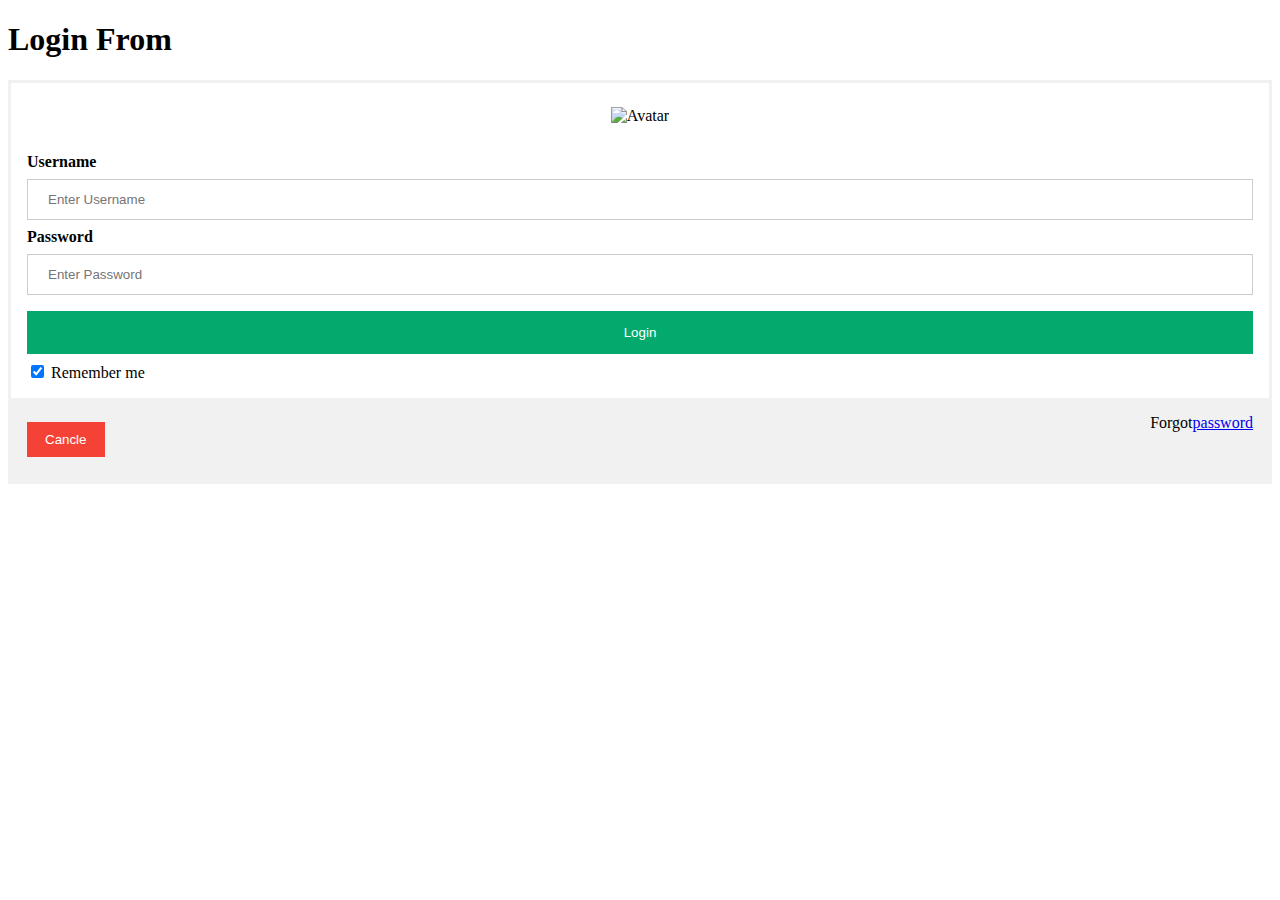
==== commit b4bfbe1d: "Add files via upload" ====
--- a/index.html
+++ b/index.html
@@ -1,307 +1,110 @@
 <!DOCTYPE html>
 <html lang="en">
 <head>
+    <style>
+    /* Bordered form */
+    form {
+        border: 3px solid #f1f1f1;
+    }
+
+    /* Full-width inputs */
+    input[type=text], input[type=password] {
+        width: 100%;
+        padding:12px 20px;
+        margin: 8px 0;
+        display: inline-block;
+        border:1px solid #ccc;
+        box-sizing: border-box;
+    }
+
+    /* Set a style for all button */
+    button {
+        background-color: #04AA6D;
+        color: white;
+        padding: 14px 20px;
+        margin: 8px 0;
+        border: none;
+        cursor: pointer;
+        width: 100%
+    }
+    /*Add a hover effect for button */
+    button:hover {
+        opacity: 0.8;
+    }
+    /* Extra style for the cancle button (red) */
+    .cancelbtn{
+        width: auto;
+        padding: 10px 18px;
+        background-color: #f44336;
+    }
+        /* Center the avatar image inside this container*/
+        .imgcontainer{
+            text-align: center;
+            margin: 24px 0 12px 0;
+        }
+
+        /* Avatar image */
+        img.avatar {
+            width:40%
+            border-radius: 50%
+        }
+        /* Add padding to containers */
+        .container {
+            padding: 16px;
+        }
+
+        /* The "Forgot password" text */
+        span.psw {
+            float: right;
+            padding - top: 16px;
+        }
+        /* Change styles for span and cancel button on extra small screens*/
+        @media screen  and (max-width: 300px) {
+            span.psw {
+                display: block;
+                float:none;
+            }
+            .cancelbtn {
+                width: 100%;
+            }
+            
+        }
+
+
+    </style>
+
+
     <meta charset="UTF-8">
     <meta name="viewport" content="width=device-width, initial-scale=1.0">
-    <title>Document</title>
-    <link href="https://cdn.jsdelivr.net/npm/bootstrap@5.3.3/dist/css/bootstrap.min.css" rel="stylesheet">
-    <script src="https://cdn.jsdelivr.net/npm/@popperjs/core@2.11.8/dist/umd/popper.min.js" integrity="sha384-I7E8VVD/ismYTF4hNIPjVp/Zjvgyol6VFvRkX/vR+Vc4jQkC+hVqc2pM8ODewa9r" crossorigin="anonymous"></script>
-<script src="https://cdn.jsdelivr.net/npm/bootstrap@5.3.3/dist/js/bootstrap.min.js" integrity="sha384-0pUGZvbkm6XF6gxjEnlmuGrJXVbNuzT9qBBavbLwCsOGabYfZo0T0to5eqruptLy" crossorigin="anonymous"></script>
-    <style>
-*{
-margin: 0;
-padding: 0;
-box box-sizing: border-box ;
-
-}
-#navbar{
-    position: sticky;
-    top: 0;
-    left: 0;
-    z-index: 100;
-    padding: 2rem 2rem;
-    box-shadow: 5px 5px 20px gray;
-    background-color:black;
-}
-.navbar .navbar-brand{
-    font-size: 25px;
-    font-weight:800 ;
-    color: greenyellow;
-}
-#navbarSupportedContent a{
-color: aqua;
-border-bottom: 2px solid transparent;
-
-}
-#navbarSupportedContent a:hover{
-    border-bottom: 2px solid rgb(4, 255, 0);
-}
-#navbarSupportedContent button{
-    background-color: #29f700;
-    width: 5rem;
-    border-radius: 15px;
-}
-section{
-    width: 100%;
-    min-height: 100vh;
-    display: flex;
-    justify-content: center;
-    align-items: center;
-}
-#Home{
-background: url(https://www.efghfoods.com/wp-content/uploads/2023/01/3.jpg);  
-background-size: cover;
-background-position:center ;
-flex-direction: column;
-}
-#Home h1{
-font-size: 100px;
-color:blue ;
-letter-spacing: 5px;
-font-family: Verdana, Geneva, Tahoma, sans-serif;
-text-shadow: 0px 1px 0px #ccc,
-             0px 2px 0px #ccc,
-             0px 3px 0px #ccc,
-             0px 4px 0px #ccc,
-             0px 5px 0px #ccc,
-             0px 6px 0px #ccc,
-             0px 7px 0px #ccc;
-}
-#Home p{
-    font-size: 18px;
-    color: yellow;
-}
-#Home .input-group{
-    width:40% ;
-    height:45px ;
-}
-.signin{
-    background:green !important;
-    color:white !important ;
-    box-shadow: 2px 4px 5px rgba(0,0,0,.3)x;
-}
-/*****About******/
-#About{
-    background:aqua
-}
-}
-#About h1{
-    font-weight: 800;
-    font-size: 50px;
-    color:red;
-
-}
-#About p{
-    color:black;
-    font-size:30px ;
-    
-
-}
-/******products*****/
-#products{
-    background: orchid;
-}
-#products h1{
-    font-size: 50px;
-    letter-spacing: 2px;
-    font-weight: 700;
-}
-#product image{
-    width: 200px;
-    height: 200px;
-
-}
-.card {
-    width:250px;
-    height: 400px;
-    background: yellow !important;
-    border: none !important;
-    box-shadow: 15PX 20PX 20PX rgba(0,0,0,.3),inset 4px  4px 10px white;
-    border-radius: 20px !important;
-    overflow: hidden;
-    justify-content: center;
-    align-items: center;
-    margin: 20px 60px;
-    transition: .2s;
-}
-.card{
-box-shadow: inset 5px 5px 10px rgba(0,0,0,.3),
-             inset -4px -4px -10px white;
-transition: .2s;
-}
-/*******contact******/
-#contact img{
-height: 100%;
-}
-.box{
-width: 80%;
-margin: 10px;
-    
-}
-form{
-display: flex;
-   flex-direction: column;
-}
-#contact input{
-    margin: 10px 0px;
-}
-#contact textarea{
-    margin: 10px 0px;
-}
-footer{
-    width: 100%;
-    height: 30px;
-    background: black;
-    margin-top: -30px;
-    text-align: center;
-    color:white ;
-    padding: 3px;
-}
-#contact{
-background:chocolate;
-}
-
-    </style>  
+    <title> login form </title>
 </head>
 <body>
-    <!--Navbar-->
-    <nav class="navbar navbar-expand-lg navbar-dark" id="navbar">
+    <h1> Login From </h1>
+    <form action="action_page.php" method="post">
+        <div class="imgcontainer">
+            <img src="https://th.bing.com/th/id/OIP.2we-cJeib6_7-C258J65DwAAAA?w=195&h=194&c=7&r=0&o=5&dpr=1.3&pid=1.7" alt="Avatar" class="avatar">
+
+        </div>
         <div class="container">
-          <a class="navbar-brand" href="#">SPICES</a>
-        
-            <span class="navbar-toggler-icon"></span>
-          <div class="collapse navbar-collapse" id="navbarSupportedContent">
-            <ul class="navbar-nav me-auto">
-              <li class="nav-item">
-                <a class="nav-link" href="#Home">Home</a>
-              </li>
-              <li class="nav-item">
-                <a class="nav-link" href="#About">About</a>
-              </li>
-              <li class="nav-item">
-                <a class="nav-link" href="#products">products</a>
-              </li>
-              <li class="nav-item">
-                <a class="nav-link" href="#contact">contact</a>
-              </li>
-            </ul>
-            <button class="btn p-2 my-lg-0 my-2">sign In</button>
-            </div> 
-        </nav>
-         <!--Home-->   
-     <section id="Home">
-<h1 class="text-center">ORGANIC SPICES</h1>
-<p>Variety's the very spice of life, That gives it all it's flavor </p>
-<div class="input-group m-4">
-<input type="text" class="form-control" placeholder="email address">
-<button class="btn signin">Get started</button>
-</div>
+            <label for="uname"><b>Username</b></label>
+            <input type="text" placeholder="Enter Username" name="uname" <required>
+            
+                <label for="psw"><b>Password</b></label>
+                <input type="password" placeholder="Enter Password" name="psw" required>
 
-     </section>   
-     <!-----About----> 
-     <section id="About">
-        <div class="container-fluid">
-            <h1 class="text-center">About us</h1>
-            <div class="Row">
-                <div class=" col-lg-6 col-md-6 col-12 my-2">
-                    <img src="https://globalcohere.com/wp-content/uploads/2022/08/ORGANIC-NB-PNG.png" class="img-fluid">
-                </div>
-<div class="col-lg-6 col-md-6 col-12 p-lg-5 p-2 my-5">
-<P>Whole spices-spices that are in their original shapes and aroma.You can buy all spices which have full oil contents.
-cardamom, cloves, black peeper, cinnamon, turmeric, cumin, black carddamom, gingeer, coriander, etc.</P>
-                 </div>
-            </div>
+                <button type="submit">Login</button>
+                <label>
+                    <input type="checkbox" checked="checked" name="remember"> Remember me
+                </label>
 
         </div>
 
-     </section>   
-<section id="products">
-<div class="container m-5">
-    <h1 class="text-center m-5">OUR PRODUCTS</h1>
-<div class="row">
-    <div class="col-lg-4 col-md-4 col-12">
-<div class="card">
-    <img src="https://5.imimg.com/data5/PC/WC/MY-9236679/garam-khada-masala-500x500.jpg"class="card-img-top" >
-    <div class="card-body text-center">
-      <h5 class="card-title">GARAM MASALA</h5>
-
-      <a href="#" class="btn signin">Add To Card</a>
-    </div>
-</div>   
-</div>
-<div class="col-lg-4 col-md-4 col-12">
-    <div class="card">
-        <img src="https://5.imimg.com/data5/SELLER/Default/2023/3/HY/AW/FY/116396107/cinnamon-powder-500x500.jpg"class="card-img-top" >
-        <div class="card-body text-center">
-          <h5 class="card-title">CINNAMON POWDER</h5>
-          <a href="#" class="btn signin">Add To Card</a>
+        <div class="container" style="background-color: #f1f1f1;">
+            <button type="button" class="cancelbtn">Cancle</button>
+            <span class="psw">Forgot<a href="#">password</a></span>
         </div>
-    </div>
-     </div>
-     <div class="col-lg-4 col-md-4 col-12">
-<div class="card">
-    <img src="https://5.imimg.com/data5/SELLER/Default/2024/4/414424769/UB/IF/GX/189809595/organic-red-chilli-powder-500x500.jpg"class="card-img-top" >
-    <div class="card-body text-center">
-      <h5 class="card-title">PAPRIKA POWDER</h5>
-      <a href="#" class="btn signin">Add To Card</a>
-    </div>
-</div> 
- </div>
- <div class="col-lg-4 col-md-4 col-12">
-    <div class="card">
-        <img src="https://thinaiorganics.com/wp-content/uploads/2022/02/ASAFOEDITA-PERUNGAIYAM-POWDER-min.jpg"class="card-img-top" >
-        <div class="card-body text-center">
-          <h5 class="card-title">PERUNGAYAM</h5>
-          <a href="#" class="btn signin">Add To Card</a>
-        </div>
-    </div>
-     </div>
-     <div class="col-lg-4 col-md-4 col-12">
-<div class="card">
-    <img src="https://5.imimg.com/data5/WQ/IQ/KE/SELLER-48234164/organic-kasturi-turmeric.jpg"class="card-img-top" >
-    <div class="card-body text-center">
-      <h5 class="card-title">KASTURI TURMERIC </h5>
-      <a href="#" class="btn signin">Add To Card</a>
-    </div>
-</div> 
- </div>
-</section>
-<section id="contact">
-<div class="container">
-<div class="row">
-<div class="col-lg-6 col-md-6 col-12">
-<img src="https://i0.wp.com/satviclifestyle.in/wp-content/uploads/2023/03/1.jpg?fit=1024%2C576&ssl=1" class="img-fluid">
-</div>
-<div class="col-lg-6 col-md-6 col-12">
-<h1 class="text-center">CONTACT US</h1>
-<form>
-    <input type="text" class="form control" placeholder="Enter your name">
-<input type="Email" class="form control" placeholder="Enter your mail">
-<textarea class="form control"placeholder ="Enter your message"></textarea>
-<button class="btn signin">Send message</button>
-</form>
-</div>
-
-</div>
-
-
-</div>
-
-
-</div>
-
-
-
-
-
-
-</section>
-<footer>copyrights @frontendforever 2024</footer>
-
-
-
-          
-        
-      
+    </form>
+    
+    
 </body>
 </html>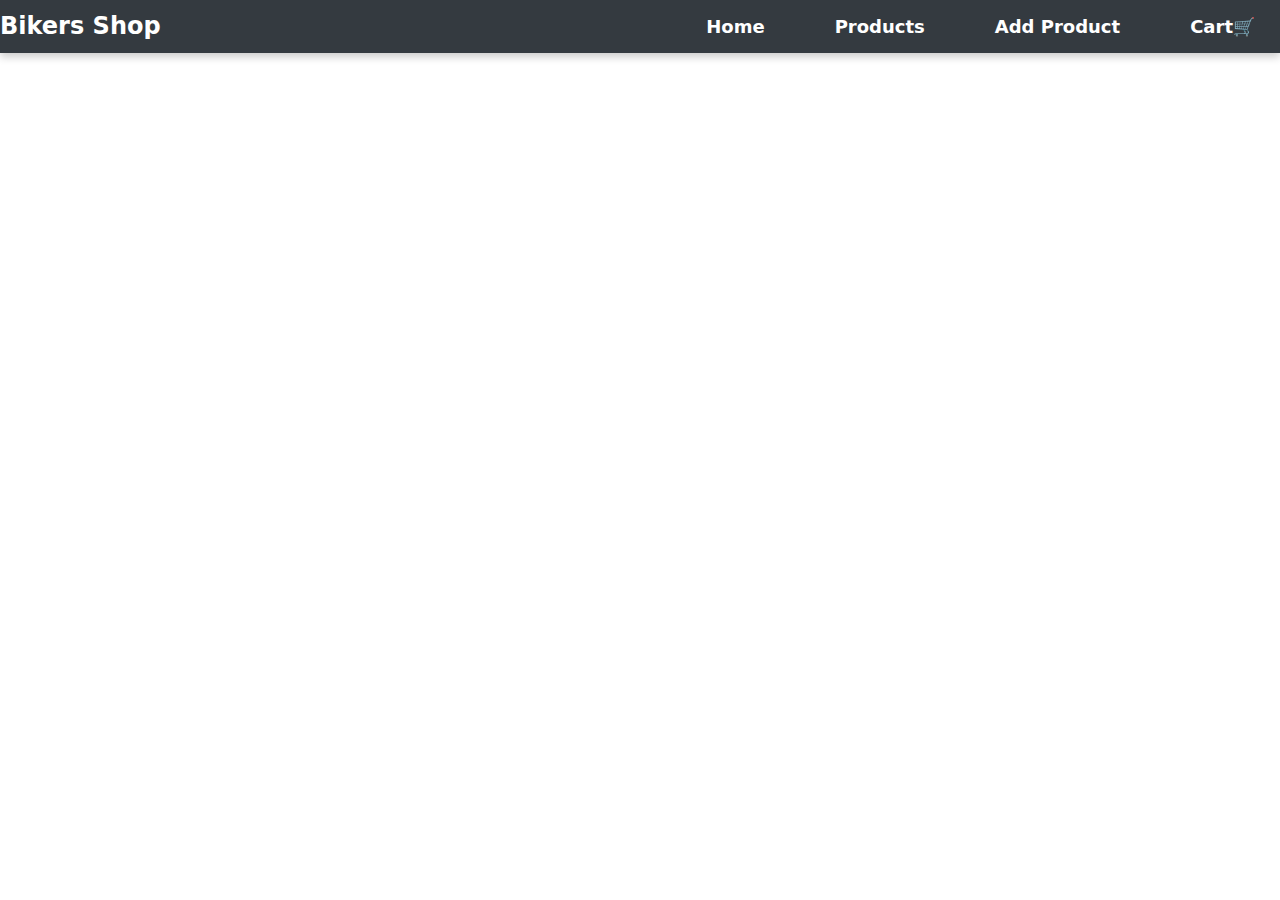
==== commit b5d4194d: "Add files via upload" ====
--- a/index.html
+++ b/index.html
@@ -1,110 +1 @@
-<!DOCTYPE html>
-<html lang="en">
-<head>
-    <style>
-    /* Bordered form */
-    form {
-        border: 3px solid #f1f1f1;
-    }
-
-    /* Full-width inputs */
-    input[type=text], input[type=password] {
-        width: 100%;
-        padding:12px 20px;
-        margin: 8px 0;
-        display: inline-block;
-        border:1px solid #ccc;
-        box-sizing: border-box;
-    }
-
-    /* Set a style for all button */
-    button {
-        background-color: #04AA6D;
-        color: white;
-        padding: 14px 20px;
-        margin: 8px 0;
-        border: none;
-        cursor: pointer;
-        width: 100%
-    }
-    /*Add a hover effect for button */
-    button:hover {
-        opacity: 0.8;
-    }
-    /* Extra style for the cancle button (red) */
-    .cancelbtn{
-        width: auto;
-        padding: 10px 18px;
-        background-color: #f44336;
-    }
-        /* Center the avatar image inside this container*/
-        .imgcontainer{
-            text-align: center;
-            margin: 24px 0 12px 0;
-        }
-
-        /* Avatar image */
-        img.avatar {
-            width:40%
-            border-radius: 50%
-        }
-        /* Add padding to containers */
-        .container {
-            padding: 16px;
-        }
-
-        /* The "Forgot password" text */
-        span.psw {
-            float: right;
-            padding - top: 16px;
-        }
-        /* Change styles for span and cancel button on extra small screens*/
-        @media screen  and (max-width: 300px) {
-            span.psw {
-                display: block;
-                float:none;
-            }
-            .cancelbtn {
-                width: 100%;
-            }
-            
-        }
-
-
-    </style>
-
-
-    <meta charset="UTF-8">
-    <meta name="viewport" content="width=device-width, initial-scale=1.0">
-    <title> login form </title>
-</head>
-<body>
-    <h1> Login From </h1>
-    <form action="action_page.php" method="post">
-        <div class="imgcontainer">
-            <img src="https://th.bing.com/th/id/OIP.2we-cJeib6_7-C258J65DwAAAA?w=195&h=194&c=7&r=0&o=5&dpr=1.3&pid=1.7" alt="Avatar" class="avatar">
-
-        </div>
-        <div class="container">
-            <label for="uname"><b>Username</b></label>
-            <input type="text" placeholder="Enter Username" name="uname" <required>
-            
-                <label for="psw"><b>Password</b></label>
-                <input type="password" placeholder="Enter Password" name="psw" required>
-
-                <button type="submit">Login</button>
-                <label>
-                    <input type="checkbox" checked="checked" name="remember"> Remember me
-                </label>
-
-        </div>
-
-        <div class="container" style="background-color: #f1f1f1;">
-            <button type="button" class="cancelbtn">Cancle</button>
-            <span class="psw">Forgot<a href="#">password</a></span>
-        </div>
-    </form>
-    
-    
-</body>
-</html>+<!doctype html><html lang="en"><head><meta charset="utf-8"/><link rel="icon" href="/favicon.ico"/><meta name="viewport" content="width=device-width,initial-scale=1"/><meta name="theme-color" content="#000000"/><meta name="description" content="Web site created using create-react-app"/><link rel="apple-touch-icon" href="/logo192.png"/><link rel="manifest" href="/manifest.json"/><title>React App</title><script defer="defer" src="/static/js/main.59e39295.js"></script><link href="/static/css/main.ee8074ee.css" rel="stylesheet"></head><body><noscript>You need to enable JavaScript to run this app.</noscript><div id="root"></div></body></html>--- a/static/css/main.ee8074ee.css
+++ b/static/css/main.ee8074ee.css
@@ -0,0 +1,6 @@
+@charset "UTF-8";body{-webkit-font-smoothing:antialiased;-moz-osx-font-smoothing:grayscale;font-family:-apple-system,BlinkMacSystemFont,Segoe UI,Roboto,Oxygen,Ubuntu,Cantarell,Fira Sans,Droid Sans,Helvetica Neue,sans-serif}code{font-family:source-code-pro,Menlo,Monaco,Consolas,Courier New,monospace}.home-container{background-color:#f5f5f5;padding:20px;text-align:center}.hero-section{align-items:center;background:url(https://th.bing.com/th/id/OIP.0vEK0eIsv2vLQxlkcbprawHaEK?rs=1&pid=ImgDetMain) 50%/cover no-repeat;border-radius:10px;box-shadow:0 4px 8px #0003;color:#fff;display:flex;justify-content:center;min-height:220px;padding:100px 20px;text-align:center}.hero-content h2{font-size:36px;margin-bottom:10px}.hero-content p{font-size:18px;margin-bottom:20px}.shop-now-btn{background-color:#ff6f00;border-radius:5px;color:#fff;display:inline-block;font-size:16px;font-weight:700;padding:12px 20px;text-decoration:none;transition:background .3s ease-in-out}.shop-now-btn:hover{background-color:#e65c00}.featured-products{margin-top:50px}.featured-products h3{color:#333;font-size:24px;margin-bottom:20px}.product-grid{padding:10px}.product-image{border-radius:10px;height:auto}.product-price{color:#27ae60;font-size:16px;margin:5px 0}.product-description{color:#666;font-size:14px;margin-bottom:10px}.view-details-btn{background-color:#222;border-radius:5px;color:#fff;display:inline-block;font-size:14px;font-weight:700;padding:8px 15px;text-decoration:none;transition:background .3s ease-in-out}.view-details-btn:hover{background-color:#444}.add-product-container{background:#fff;border-radius:10px;box-shadow:0 4px 10px #0000001a;margin:40px auto;max-width:100%;padding:20px;text-align:center}.add-product-container h2{color:#333;margin-bottom:20px}.add-product-container input{border:1px solid #ddd;border-radius:5px;font-size:16px;margin:10px 0;padding:10px;width:25%}.add-product-container button{background:#ff5722;border:none;border-radius:5px;color:#fff;cursor:pointer;font-size:18px;padding:12px;transition:.3s ease;width:200px}.add-product-container button:hover{background:#e64a19}.product-grid{display:flex;margin-top:20px}.cart-container{background:linear-gradient(135deg,#ff5722,#ff9a9e);border-radius:12px;box-shadow:0 4px 10px #0000001a;font-family:Arial,sans-serif;height:100%;margin:20px auto;width:600px}.cart-container h2{color:#333;font-size:1.8rem;margin-bottom:15px}.cart-list{list-style:none;padding:0}.cart-item{border-radius:8px;box-shadow:0 2px 5px #0000001a;height:100px;margin:10px 0;padding:10px 15px;transition:transform .2s ease-in-out;width:30px}.cart-item img{height:120px;width:150px}.cart-item:hover{transform:scale(1.02)}.cart-item button{border:none;border-radius:5px;color:#fff;cursor:pointer;font-size:.9rem;padding:6px 12px;transition:background .3s ease-in-out}.cart-item button,.cart-item button:hover{background:#ff5722}.cart-container p{color:#555;font-size:1.2rem;margin-top:10px}.view-product-container{font-family:Poppins,sans-serif;margin:30px auto;max-width:1200px;text-align:center;width:90%}.view-product-container h2{color:#222;font-size:2rem;margin-bottom:20px}.no-products{color:#777;font-size:1.2rem}.product-grid{grid-gap:20px;display:grid;gap:20px;grid-template-columns:repeat(auto-fit,minmax(250px,1fr));justify-content:center}.product-card{background:#fff;border-radius:12px;box-shadow:0 4px 8px #00000026;text-align:center;transition:transform .3s ease-in-out,box-shadow .3s ease-in-out}.product-card:hover{box-shadow:0 6px 12px #0003;transform:translateY(-5px)}.product-image{border-radius:8px;margin-bottom:10px;max-height:160px;object-fit:cover;width:100%}.product-name{color:#333;font-size:1.2rem;margin:10px 0}.product-price{color:#ff5722;font-size:1rem;font-weight:700}.add-to-cart-btn{border:none;border-radius:6px;color:#fff;cursor:pointer;font-size:1rem;padding:8px 12px;transition:background .3s ease-in-out}.add-to-cart-btn,.add-to-cart-btn:hover{background:linear-gradient(135deg,#ff5722,#ff5722)}.navbar{background-color:#222;box-shadow:0 4px 8px #0003;padding:15px 30px}.navbar h1{color:#ff6f00;font-weight:700}.navbar div{display:flex;gap:20px}.navbar a{border-radius:5px;font-size:16px;font-weight:700;padding:5px 10px;transition:color .3s ease-in-out}.navbar a:hover{background-color:#ff6f00;color:#222}body{background-color:#f8f9fa;font-family:Arial,sans-serif;padding:0}.app-container{padding:20px;text-align:center}.navbar{background-color:#343a40;padding:15px}.navbar h1{color:#fff;font-size:24px;margin:0}.navbar a{color:#fff;font-size:18px;margin:0 15px;text-decoration:none}.navbar a:hover{text-decoration:underline}button{background-color:#28a745;border:none;border-radius:5px;color:#fff;cursor:pointer;padding:10px 15px;transition:.3s}button:hover{background-color:#218838}.product-card{background-color:#fff;border-radius:10px;box-shadow:0 4px 8px #0000001a;margin:15px;padding:15px;transition:transform .3s ease-in-out}.product-card:hover{transform:scale(1.05)}.product-card img{border-radius:10px;height:150px;object-fit:cover;width:150px}.product-card h3{margin:10px 0}.product-card p{color:#555}.cart-container{padding:20px;text-align:center}.cart-item{align-items:center;background:#fff;box-shadow:0 2px 4px #0000001a;display:flex;justify-content:space-between;margin:10px auto;padding:10px;width:60%}.cart-item button{background-color:red;padding:8px}.cart-item button:hover{background-color:darkred}/*!
+ * Bootstrap  v5.3.3 (https://getbootstrap.com/)
+ * Copyright 2011-2024 The Bootstrap Authors
+ * Licensed under MIT (https://github.com/twbs/bootstrap/blob/main/LICENSE)
+ */:root,[data-bs-theme=light]{--bs-blue:#0d6efd;--bs-indigo:#6610f2;--bs-purple:#6f42c1;--bs-pink:#d63384;--bs-red:#dc3545;--bs-orange:#fd7e14;--bs-yellow:#ffc107;--bs-green:#198754;--bs-teal:#20c997;--bs-cyan:#0dcaf0;--bs-black:#000;--bs-white:#fff;--bs-gray:#6c757d;--bs-gray-dark:#343a40;--bs-gray-100:#f8f9fa;--bs-gray-200:#e9ecef;--bs-gray-300:#dee2e6;--bs-gray-400:#ced4da;--bs-gray-500:#adb5bd;--bs-gray-600:#6c757d;--bs-gray-700:#495057;--bs-gray-800:#343a40;--bs-gray-900:#212529;--bs-primary:#0d6efd;--bs-secondary:#6c757d;--bs-success:#198754;--bs-info:#0dcaf0;--bs-warning:#ffc107;--bs-danger:#dc3545;--bs-light:#f8f9fa;--bs-dark:#212529;--bs-primary-rgb:13,110,253;--bs-secondary-rgb:108,117,125;--bs-success-rgb:25,135,84;--bs-info-rgb:13,202,240;--bs-warning-rgb:255,193,7;--bs-danger-rgb:220,53,69;--bs-light-rgb:248,249,250;--bs-dark-rgb:33,37,41;--bs-primary-text-emphasis:#052c65;--bs-secondary-text-emphasis:#2b2f32;--bs-success-text-emphasis:#0a3622;--bs-info-text-emphasis:#055160;--bs-warning-text-emphasis:#664d03;--bs-danger-text-emphasis:#58151c;--bs-light-text-emphasis:#495057;--bs-dark-text-emphasis:#495057;--bs-primary-bg-subtle:#cfe2ff;--bs-secondary-bg-subtle:#e2e3e5;--bs-success-bg-subtle:#d1e7dd;--bs-info-bg-subtle:#cff4fc;--bs-warning-bg-subtle:#fff3cd;--bs-danger-bg-subtle:#f8d7da;--bs-light-bg-subtle:#fcfcfd;--bs-dark-bg-subtle:#ced4da;--bs-primary-border-subtle:#9ec5fe;--bs-secondary-border-subtle:#c4c8cb;--bs-success-border-subtle:#a3cfbb;--bs-info-border-subtle:#9eeaf9;--bs-warning-border-subtle:#ffe69c;--bs-danger-border-subtle:#f1aeb5;--bs-light-border-subtle:#e9ecef;--bs-dark-border-subtle:#adb5bd;--bs-white-rgb:255,255,255;--bs-black-rgb:0,0,0;--bs-font-sans-serif:system-ui,-apple-system,"Segoe UI",Roboto,"Helvetica Neue","Noto Sans","Liberation Sans",Arial,sans-serif,"Apple Color Emoji","Segoe UI Emoji","Segoe UI Symbol","Noto Color Emoji";--bs-font-monospace:SFMono-Regular,Menlo,Monaco,Consolas,"Liberation Mono","Courier New",monospace;--bs-gradient:linear-gradient(180deg,#ffffff26,#fff0);--bs-body-font-family:var(--bs-font-sans-serif);--bs-body-font-size:1rem;--bs-body-font-weight:400;--bs-body-line-height:1.5;--bs-body-color:#212529;--bs-body-color-rgb:33,37,41;--bs-body-bg:#fff;--bs-body-bg-rgb:255,255,255;--bs-emphasis-color:#000;--bs-emphasis-color-rgb:0,0,0;--bs-secondary-color:#212529bf;--bs-secondary-color-rgb:33,37,41;--bs-secondary-bg:#e9ecef;--bs-secondary-bg-rgb:233,236,239;--bs-tertiary-color:#21252980;--bs-tertiary-color-rgb:33,37,41;--bs-tertiary-bg:#f8f9fa;--bs-tertiary-bg-rgb:248,249,250;--bs-heading-color:inherit;--bs-link-color:#0d6efd;--bs-link-color-rgb:13,110,253;--bs-link-decoration:underline;--bs-link-hover-color:#0a58ca;--bs-link-hover-color-rgb:10,88,202;--bs-code-color:#d63384;--bs-highlight-color:#212529;--bs-highlight-bg:#fff3cd;--bs-border-width:1px;--bs-border-style:solid;--bs-border-color:#dee2e6;--bs-border-color-translucent:rgba(0,0,0,.175);--bs-border-radius:0.375rem;--bs-border-radius-sm:0.25rem;--bs-border-radius-lg:0.5rem;--bs-border-radius-xl:1rem;--bs-border-radius-xxl:2rem;--bs-border-radius-2xl:var(--bs-border-radius-xxl);--bs-border-radius-pill:50rem;--bs-box-shadow:0 0.5rem 1rem #00000026;--bs-box-shadow-sm:0 0.125rem 0.25rem rgba(0,0,0,.075);--bs-box-shadow-lg:0 1rem 3rem rgba(0,0,0,.175);--bs-box-shadow-inset:inset 0 1px 2px rgba(0,0,0,.075);--bs-focus-ring-width:0.25rem;--bs-focus-ring-opacity:0.25;--bs-focus-ring-color:#0d6efd40;--bs-form-valid-color:#198754;--bs-form-valid-border-color:#198754;--bs-form-invalid-color:#dc3545;--bs-form-invalid-border-color:#dc3545}[data-bs-theme=dark]{--bs-body-color:#dee2e6;--bs-body-color-rgb:222,226,230;--bs-body-bg:#212529;--bs-body-bg-rgb:33,37,41;--bs-emphasis-color:#fff;--bs-emphasis-color-rgb:255,255,255;--bs-secondary-color:#dee2e6bf;--bs-secondary-color-rgb:222,226,230;--bs-secondary-bg:#343a40;--bs-secondary-bg-rgb:52,58,64;--bs-tertiary-color:#dee2e680;--bs-tertiary-color-rgb:222,226,230;--bs-tertiary-bg:#2b3035;--bs-tertiary-bg-rgb:43,48,53;--bs-primary-text-emphasis:#6ea8fe;--bs-secondary-text-emphasis:#a7acb1;--bs-success-text-emphasis:#75b798;--bs-info-text-emphasis:#6edff6;--bs-warning-text-emphasis:#ffda6a;--bs-danger-text-emphasis:#ea868f;--bs-light-text-emphasis:#f8f9fa;--bs-dark-text-emphasis:#dee2e6;--bs-primary-bg-subtle:#031633;--bs-secondary-bg-subtle:#161719;--bs-success-bg-subtle:#051b11;--bs-info-bg-subtle:#032830;--bs-warning-bg-subtle:#332701;--bs-danger-bg-subtle:#2c0b0e;--bs-light-bg-subtle:#343a40;--bs-dark-bg-subtle:#1a1d20;--bs-primary-border-subtle:#084298;--bs-secondary-border-subtle:#41464b;--bs-success-border-subtle:#0f5132;--bs-info-border-subtle:#087990;--bs-warning-border-subtle:#997404;--bs-danger-border-subtle:#842029;--bs-light-border-subtle:#495057;--bs-dark-border-subtle:#343a40;--bs-heading-color:inherit;--bs-link-color:#6ea8fe;--bs-link-hover-color:#8bb9fe;--bs-link-color-rgb:110,168,254;--bs-link-hover-color-rgb:139,185,254;--bs-code-color:#e685b5;--bs-highlight-color:#dee2e6;--bs-highlight-bg:#664d03;--bs-border-color:#495057;--bs-border-color-translucent:#ffffff26;--bs-form-valid-color:#75b798;--bs-form-valid-border-color:#75b798;--bs-form-invalid-color:#ea868f;--bs-form-invalid-border-color:#ea868f;color-scheme:dark}*,:after,:before{box-sizing:border-box}@media (prefers-reduced-motion:no-preference){:root{scroll-behavior:smooth}}body{-webkit-text-size-adjust:100%;-webkit-tap-highlight-color:transparent;background-color:#fff;background-color:var(--bs-body-bg);color:#212529;color:var(--bs-body-color);font-family:system-ui,-apple-system,Segoe UI,Roboto,Helvetica Neue,Noto Sans,Liberation Sans,Arial,sans-serif,Apple Color Emoji,Segoe UI Emoji,Segoe UI Symbol,Noto Color Emoji;font-family:var(--bs-body-font-family);font-size:1rem;font-size:var(--bs-body-font-size);font-weight:400;font-weight:var(--bs-body-font-weight);line-height:1.5;line-height:var(--bs-body-line-height);margin:0;text-align:var(--bs-body-text-align)}hr{border:0;border-top:1px solid;border-top:var(--bs-border-width) solid;color:inherit;margin:1rem 0;opacity:.25}.h1,.h2,.h3,.h4,.h5,.h6,h1,h2,h3,h4,h5,h6{color:inherit;color:var(--bs-heading-color);font-weight:500;line-height:1.2;margin-bottom:.5rem;margin-top:0}.h1,h1{font-size:calc(1.375rem + 1.5vw)}@media (min-width:1200px){.h1,h1{font-size:2.5rem}}.h2,h2{font-size:calc(1.325rem + .9vw)}@media (min-width:1200px){.h2,h2{font-size:2rem}}.h3,h3{font-size:calc(1.3rem + .6vw)}@media (min-width:1200px){.h3,h3{font-size:1.75rem}}.h4,h4{font-size:calc(1.275rem + .3vw)}@media (min-width:1200px){.h4,h4{font-size:1.5rem}}.h5,h5{font-size:1.25rem}.h6,h6{font-size:1rem}p{margin-bottom:1rem;margin-top:0}abbr[title]{cursor:help;-webkit-text-decoration:underline dotted;text-decoration:underline dotted;-webkit-text-decoration-skip-ink:none;text-decoration-skip-ink:none}address{font-style:normal;line-height:inherit;margin-bottom:1rem}ol,ul{padding-left:2rem}dl,ol,ul{margin-bottom:1rem;margin-top:0}ol ol,ol ul,ul ol,ul ul{margin-bottom:0}dt{font-weight:700}dd{margin-bottom:.5rem;margin-left:0}blockquote{margin:0 0 1rem}b,strong{font-weight:bolder}.small,small{font-size:.875em}.mark,mark{background-color:#fff3cd;background-color:var(--bs-highlight-bg);color:#212529;color:var(--bs-highlight-color);padding:.1875em}sub,sup{font-size:.75em;line-height:0;position:relative;vertical-align:initial}sub{bottom:-.25em}sup{top:-.5em}a{color:#0d6efd;color:rgba(var(--bs-link-color-rgb),var(--bs-link-opacity,1));text-decoration:underline}a:hover{--bs-link-color-rgb:var(--bs-link-hover-color-rgb)}a:not([href]):not([class]),a:not([href]):not([class]):hover{color:inherit;text-decoration:none}code,kbd,pre,samp{font-family:SFMono-Regular,Menlo,Monaco,Consolas,Liberation Mono,Courier New,monospace;font-family:var(--bs-font-monospace);font-size:1em}pre{display:block;font-size:.875em;margin-bottom:1rem;margin-top:0;overflow:auto}pre code{color:inherit;font-size:inherit;word-break:normal}code{word-wrap:break-word;color:#d63384;color:var(--bs-code-color);font-size:.875em}a>code{color:inherit}kbd{background-color:#212529;background-color:var(--bs-body-color);border-radius:.25rem;color:#fff;color:var(--bs-body-bg);font-size:.875em;padding:.1875rem .375rem}kbd kbd{font-size:1em;padding:0}figure{margin:0 0 1rem}img,svg{vertical-align:middle}table{border-collapse:collapse;caption-side:bottom}caption{color:#212529bf;color:var(--bs-secondary-color);padding-bottom:.5rem;padding-top:.5rem;text-align:left}th{text-align:inherit;text-align:-webkit-match-parent}tbody,td,tfoot,th,thead,tr{border:0 solid;border-color:inherit}label{display:inline-block}button{border-radius:0}button:focus:not(:focus-visible){outline:0}button,input,optgroup,select,textarea{font-family:inherit;font-size:inherit;line-height:inherit;margin:0}button,select{text-transform:none}[role=button]{cursor:pointer}select{word-wrap:normal}select:disabled{opacity:1}[list]:not([type=date]):not([type=datetime-local]):not([type=month]):not([type=week]):not([type=time])::-webkit-calendar-picker-indicator{display:none!important}[type=button],[type=reset],[type=submit],button{-webkit-appearance:button}[type=button]:not(:disabled),[type=reset]:not(:disabled),[type=submit]:not(:disabled),button:not(:disabled){cursor:pointer}::-moz-focus-inner{border-style:none;padding:0}textarea{resize:vertical}fieldset{border:0;margin:0;min-width:0;padding:0}legend{float:left;font-size:calc(1.275rem + .3vw);line-height:inherit;margin-bottom:.5rem;padding:0;width:100%}@media (min-width:1200px){legend{font-size:1.5rem}}legend+*{clear:left}::-webkit-datetime-edit-day-field,::-webkit-datetime-edit-fields-wrapper,::-webkit-datetime-edit-hour-field,::-webkit-datetime-edit-minute,::-webkit-datetime-edit-month-field,::-webkit-datetime-edit-text,::-webkit-datetime-edit-year-field{padding:0}::-webkit-inner-spin-button{height:auto}[type=search]{-webkit-appearance:textfield;outline-offset:-2px}::-webkit-search-decoration{-webkit-appearance:none}::-webkit-color-swatch-wrapper{padding:0}::file-selector-button{-webkit-appearance:button;font:inherit}output{display:inline-block}iframe{border:0}summary{cursor:pointer;display:list-item}progress{vertical-align:initial}[hidden]{display:none!important}.lead{font-size:1.25rem;font-weight:300}.display-1{font-size:calc(1.625rem + 4.5vw);font-weight:300;line-height:1.2}@media (min-width:1200px){.display-1{font-size:5rem}}.display-2{font-size:calc(1.575rem + 3.9vw);font-weight:300;line-height:1.2}@media (min-width:1200px){.display-2{font-size:4.5rem}}.display-3{font-size:calc(1.525rem + 3.3vw);font-weight:300;line-height:1.2}@media (min-width:1200px){.display-3{font-size:4rem}}.display-4{font-size:calc(1.475rem + 2.7vw);font-weight:300;line-height:1.2}@media (min-width:1200px){.display-4{font-size:3.5rem}}.display-5{font-size:calc(1.425rem + 2.1vw);font-weight:300;line-height:1.2}@media (min-width:1200px){.display-5{font-size:3rem}}.display-6{font-size:calc(1.375rem + 1.5vw);font-weight:300;line-height:1.2}@media (min-width:1200px){.display-6{font-size:2.5rem}}.list-inline,.list-unstyled{list-style:none;padding-left:0}.list-inline-item{display:inline-block}.list-inline-item:not(:last-child){margin-right:.5rem}.initialism{font-size:.875em;text-transform:uppercase}.blockquote{font-size:1.25rem;margin-bottom:1rem}.blockquote>:last-child{margin-bottom:0}.blockquote-footer{color:#6c757d;font-size:.875em;margin-bottom:1rem;margin-top:-1rem}.blockquote-footer:before{content:"— "}.img-fluid,.img-thumbnail{height:auto;max-width:100%}.img-thumbnail{background-color:#fff;background-color:var(--bs-body-bg);border:1px solid #dee2e6;border:var(--bs-border-width) solid var(--bs-border-color);border-radius:.375rem;border-radius:var(--bs-border-radius);padding:.25rem}.figure{display:inline-block}.figure-img{line-height:1;margin-bottom:.5rem}.figure-caption{color:#212529bf;color:var(--bs-secondary-color);font-size:.875em}.container,.container-fluid,.container-lg,.container-md,.container-sm,.container-xl,.container-xxl{--bs-gutter-x:1.5rem;--bs-gutter-y:0;margin-left:auto;margin-right:auto;padding-left:calc(var(--bs-gutter-x)*.5);padding-right:calc(var(--bs-gutter-x)*.5);width:100%}@media (min-width:576px){.container,.container-sm{max-width:540px}}@media (min-width:768px){.container,.container-md,.container-sm{max-width:720px}}@media (min-width:992px){.container,.container-lg,.container-md,.container-sm{max-width:960px}}@media (min-width:1200px){.container,.container-lg,.container-md,.container-sm,.container-xl{max-width:1140px}}@media (min-width:1400px){.container,.container-lg,.container-md,.container-sm,.container-xl,.container-xxl{max-width:1320px}}:root{--bs-breakpoint-xs:0;--bs-breakpoint-sm:576px;--bs-breakpoint-md:768px;--bs-breakpoint-lg:992px;--bs-breakpoint-xl:1200px;--bs-breakpoint-xxl:1400px}.row{--bs-gutter-x:1.5rem;--bs-gutter-y:0;display:flex;flex-wrap:wrap;margin-left:calc(var(--bs-gutter-x)*-.5);margin-right:calc(var(--bs-gutter-x)*-.5);margin-top:calc(var(--bs-gutter-y)*-1)}.row>*{flex-shrink:0;margin-top:var(--bs-gutter-y);max-width:100%;padding-left:calc(var(--bs-gutter-x)*.5);padding-right:calc(var(--bs-gutter-x)*.5);width:100%}.col{flex:1 0}.row-cols-auto>*{flex:0 0 auto;width:auto}.row-cols-1>*{flex:0 0 auto;width:100%}.row-cols-2>*{flex:0 0 auto;width:50%}.row-cols-3>*{flex:0 0 auto;width:33.33333333%}.row-cols-4>*{flex:0 0 auto;width:25%}.row-cols-5>*{flex:0 0 auto;width:20%}.row-cols-6>*{flex:0 0 auto;width:16.66666667%}.col-auto{flex:0 0 auto;width:auto}.col-1{flex:0 0 auto;width:8.33333333%}.col-2{flex:0 0 auto;width:16.66666667%}.col-3{flex:0 0 auto;width:25%}.col-4{flex:0 0 auto;width:33.33333333%}.col-5{flex:0 0 auto;width:41.66666667%}.col-6{flex:0 0 auto;width:50%}.col-7{flex:0 0 auto;width:58.33333333%}.col-8{flex:0 0 auto;width:66.66666667%}.col-9{flex:0 0 auto;width:75%}.col-10{flex:0 0 auto;width:83.33333333%}.col-11{flex:0 0 auto;width:91.66666667%}.col-12{flex:0 0 auto;width:100%}.offset-1{margin-left:8.33333333%}.offset-2{margin-left:16.66666667%}.offset-3{margin-left:25%}.offset-4{margin-left:33.33333333%}.offset-5{margin-left:41.66666667%}.offset-6{margin-left:50%}.offset-7{margin-left:58.33333333%}.offset-8{margin-left:66.66666667%}.offset-9{margin-left:75%}.offset-10{margin-left:83.33333333%}.offset-11{margin-left:91.66666667%}.g-0,.gx-0{--bs-gutter-x:0}.g-0,.gy-0{--bs-gutter-y:0}.g-1,.gx-1{--bs-gutter-x:0.25rem}.g-1,.gy-1{--bs-gutter-y:0.25rem}.g-2,.gx-2{--bs-gutter-x:0.5rem}.g-2,.gy-2{--bs-gutter-y:0.5rem}.g-3,.gx-3{--bs-gutter-x:1rem}.g-3,.gy-3{--bs-gutter-y:1rem}.g-4,.gx-4{--bs-gutter-x:1.5rem}.g-4,.gy-4{--bs-gutter-y:1.5rem}.g-5,.gx-5{--bs-gutter-x:3rem}.g-5,.gy-5{--bs-gutter-y:3rem}@media (min-width:576px){.col-sm{flex:1 0}.row-cols-sm-auto>*{flex:0 0 auto;width:auto}.row-cols-sm-1>*{flex:0 0 auto;width:100%}.row-cols-sm-2>*{flex:0 0 auto;width:50%}.row-cols-sm-3>*{flex:0 0 auto;width:33.33333333%}.row-cols-sm-4>*{flex:0 0 auto;width:25%}.row-cols-sm-5>*{flex:0 0 auto;width:20%}.row-cols-sm-6>*{flex:0 0 auto;width:16.66666667%}.col-sm-auto{flex:0 0 auto;width:auto}.col-sm-1{flex:0 0 auto;width:8.33333333%}.col-sm-2{flex:0 0 auto;width:16.66666667%}.col-sm-3{flex:0 0 auto;width:25%}.col-sm-4{flex:0 0 auto;width:33.33333333%}.col-sm-5{flex:0 0 auto;width:41.66666667%}.col-sm-6{flex:0 0 auto;width:50%}.col-sm-7{flex:0 0 auto;width:58.33333333%}.col-sm-8{flex:0 0 auto;width:66.66666667%}.col-sm-9{flex:0 0 auto;width:75%}.col-sm-10{flex:0 0 auto;width:83.33333333%}.col-sm-11{flex:0 0 auto;width:91.66666667%}.col-sm-12{flex:0 0 auto;width:100%}.offset-sm-0{margin-left:0}.offset-sm-1{margin-left:8.33333333%}.offset-sm-2{margin-left:16.66666667%}.offset-sm-3{margin-left:25%}.offset-sm-4{margin-left:33.33333333%}.offset-sm-5{margin-left:41.66666667%}.offset-sm-6{margin-left:50%}.offset-sm-7{margin-left:58.33333333%}.offset-sm-8{margin-left:66.66666667%}.offset-sm-9{margin-left:75%}.offset-sm-10{margin-left:83.33333333%}.offset-sm-11{margin-left:91.66666667%}.g-sm-0,.gx-sm-0{--bs-gutter-x:0}.g-sm-0,.gy-sm-0{--bs-gutter-y:0}.g-sm-1,.gx-sm-1{--bs-gutter-x:0.25rem}.g-sm-1,.gy-sm-1{--bs-gutter-y:0.25rem}.g-sm-2,.gx-sm-2{--bs-gutter-x:0.5rem}.g-sm-2,.gy-sm-2{--bs-gutter-y:0.5rem}.g-sm-3,.gx-sm-3{--bs-gutter-x:1rem}.g-sm-3,.gy-sm-3{--bs-gutter-y:1rem}.g-sm-4,.gx-sm-4{--bs-gutter-x:1.5rem}.g-sm-4,.gy-sm-4{--bs-gutter-y:1.5rem}.g-sm-5,.gx-sm-5{--bs-gutter-x:3rem}.g-sm-5,.gy-sm-5{--bs-gutter-y:3rem}}@media (min-width:768px){.col-md{flex:1 0}.row-cols-md-auto>*{flex:0 0 auto;width:auto}.row-cols-md-1>*{flex:0 0 auto;width:100%}.row-cols-md-2>*{flex:0 0 auto;width:50%}.row-cols-md-3>*{flex:0 0 auto;width:33.33333333%}.row-cols-md-4>*{flex:0 0 auto;width:25%}.row-cols-md-5>*{flex:0 0 auto;width:20%}.row-cols-md-6>*{flex:0 0 auto;width:16.66666667%}.col-md-auto{flex:0 0 auto;width:auto}.col-md-1{flex:0 0 auto;width:8.33333333%}.col-md-2{flex:0 0 auto;width:16.66666667%}.col-md-3{flex:0 0 auto;width:25%}.col-md-4{flex:0 0 auto;width:33.33333333%}.col-md-5{flex:0 0 auto;width:41.66666667%}.col-md-6{flex:0 0 auto;width:50%}.col-md-7{flex:0 0 auto;width:58.33333333%}.col-md-8{flex:0 0 auto;width:66.66666667%}.col-md-9{flex:0 0 auto;width:75%}.col-md-10{flex:0 0 auto;width:83.33333333%}.col-md-11{flex:0 0 auto;width:91.66666667%}.col-md-12{flex:0 0 auto;width:100%}.offset-md-0{margin-left:0}.offset-md-1{margin-left:8.33333333%}.offset-md-2{margin-left:16.66666667%}.offset-md-3{margin-left:25%}.offset-md-4{margin-left:33.33333333%}.offset-md-5{margin-left:41.66666667%}.offset-md-6{margin-left:50%}.offset-md-7{margin-left:58.33333333%}.offset-md-8{margin-left:66.66666667%}.offset-md-9{margin-left:75%}.offset-md-10{margin-left:83.33333333%}.offset-md-11{margin-left:91.66666667%}.g-md-0,.gx-md-0{--bs-gutter-x:0}.g-md-0,.gy-md-0{--bs-gutter-y:0}.g-md-1,.gx-md-1{--bs-gutter-x:0.25rem}.g-md-1,.gy-md-1{--bs-gutter-y:0.25rem}.g-md-2,.gx-md-2{--bs-gutter-x:0.5rem}.g-md-2,.gy-md-2{--bs-gutter-y:0.5rem}.g-md-3,.gx-md-3{--bs-gutter-x:1rem}.g-md-3,.gy-md-3{--bs-gutter-y:1rem}.g-md-4,.gx-md-4{--bs-gutter-x:1.5rem}.g-md-4,.gy-md-4{--bs-gutter-y:1.5rem}.g-md-5,.gx-md-5{--bs-gutter-x:3rem}.g-md-5,.gy-md-5{--bs-gutter-y:3rem}}@media (min-width:992px){.col-lg{flex:1 0}.row-cols-lg-auto>*{flex:0 0 auto;width:auto}.row-cols-lg-1>*{flex:0 0 auto;width:100%}.row-cols-lg-2>*{flex:0 0 auto;width:50%}.row-cols-lg-3>*{flex:0 0 auto;width:33.33333333%}.row-cols-lg-4>*{flex:0 0 auto;width:25%}.row-cols-lg-5>*{flex:0 0 auto;width:20%}.row-cols-lg-6>*{flex:0 0 auto;width:16.66666667%}.col-lg-auto{flex:0 0 auto;width:auto}.col-lg-1{flex:0 0 auto;width:8.33333333%}.col-lg-2{flex:0 0 auto;width:16.66666667%}.col-lg-3{flex:0 0 auto;width:25%}.col-lg-4{flex:0 0 auto;width:33.33333333%}.col-lg-5{flex:0 0 auto;width:41.66666667%}.col-lg-6{flex:0 0 auto;width:50%}.col-lg-7{flex:0 0 auto;width:58.33333333%}.col-lg-8{flex:0 0 auto;width:66.66666667%}.col-lg-9{flex:0 0 auto;width:75%}.col-lg-10{flex:0 0 auto;width:83.33333333%}.col-lg-11{flex:0 0 auto;width:91.66666667%}.col-lg-12{flex:0 0 auto;width:100%}.offset-lg-0{margin-left:0}.offset-lg-1{margin-left:8.33333333%}.offset-lg-2{margin-left:16.66666667%}.offset-lg-3{margin-left:25%}.offset-lg-4{margin-left:33.33333333%}.offset-lg-5{margin-left:41.66666667%}.offset-lg-6{margin-left:50%}.offset-lg-7{margin-left:58.33333333%}.offset-lg-8{margin-left:66.66666667%}.offset-lg-9{margin-left:75%}.offset-lg-10{margin-left:83.33333333%}.offset-lg-11{margin-left:91.66666667%}.g-lg-0,.gx-lg-0{--bs-gutter-x:0}.g-lg-0,.gy-lg-0{--bs-gutter-y:0}.g-lg-1,.gx-lg-1{--bs-gutter-x:0.25rem}.g-lg-1,.gy-lg-1{--bs-gutter-y:0.25rem}.g-lg-2,.gx-lg-2{--bs-gutter-x:0.5rem}.g-lg-2,.gy-lg-2{--bs-gutter-y:0.5rem}.g-lg-3,.gx-lg-3{--bs-gutter-x:1rem}.g-lg-3,.gy-lg-3{--bs-gutter-y:1rem}.g-lg-4,.gx-lg-4{--bs-gutter-x:1.5rem}.g-lg-4,.gy-lg-4{--bs-gutter-y:1.5rem}.g-lg-5,.gx-lg-5{--bs-gutter-x:3rem}.g-lg-5,.gy-lg-5{--bs-gutter-y:3rem}}@media (min-width:1200px){.col-xl{flex:1 0}.row-cols-xl-auto>*{flex:0 0 auto;width:auto}.row-cols-xl-1>*{flex:0 0 auto;width:100%}.row-cols-xl-2>*{flex:0 0 auto;width:50%}.row-cols-xl-3>*{flex:0 0 auto;width:33.33333333%}.row-cols-xl-4>*{flex:0 0 auto;width:25%}.row-cols-xl-5>*{flex:0 0 auto;width:20%}.row-cols-xl-6>*{flex:0 0 auto;width:16.66666667%}.col-xl-auto{flex:0 0 auto;width:auto}.col-xl-1{flex:0 0 auto;width:8.33333333%}.col-xl-2{flex:0 0 auto;width:16.66666667%}.col-xl-3{flex:0 0 auto;width:25%}.col-xl-4{flex:0 0 auto;width:33.33333333%}.col-xl-5{flex:0 0 auto;width:41.66666667%}.col-xl-6{flex:0 0 auto;width:50%}.col-xl-7{flex:0 0 auto;width:58.33333333%}.col-xl-8{flex:0 0 auto;width:66.66666667%}.col-xl-9{flex:0 0 auto;width:75%}.col-xl-10{flex:0 0 auto;width:83.33333333%}.col-xl-11{flex:0 0 auto;width:91.66666667%}.col-xl-12{flex:0 0 auto;width:100%}.offset-xl-0{margin-left:0}.offset-xl-1{margin-left:8.33333333%}.offset-xl-2{margin-left:16.66666667%}.offset-xl-3{margin-left:25%}.offset-xl-4{margin-left:33.33333333%}.offset-xl-5{margin-left:41.66666667%}.offset-xl-6{margin-left:50%}.offset-xl-7{margin-left:58.33333333%}.offset-xl-8{margin-left:66.66666667%}.offset-xl-9{margin-left:75%}.offset-xl-10{margin-left:83.33333333%}.offset-xl-11{margin-left:91.66666667%}.g-xl-0,.gx-xl-0{--bs-gutter-x:0}.g-xl-0,.gy-xl-0{--bs-gutter-y:0}.g-xl-1,.gx-xl-1{--bs-gutter-x:0.25rem}.g-xl-1,.gy-xl-1{--bs-gutter-y:0.25rem}.g-xl-2,.gx-xl-2{--bs-gutter-x:0.5rem}.g-xl-2,.gy-xl-2{--bs-gutter-y:0.5rem}.g-xl-3,.gx-xl-3{--bs-gutter-x:1rem}.g-xl-3,.gy-xl-3{--bs-gutter-y:1rem}.g-xl-4,.gx-xl-4{--bs-gutter-x:1.5rem}.g-xl-4,.gy-xl-4{--bs-gutter-y:1.5rem}.g-xl-5,.gx-xl-5{--bs-gutter-x:3rem}.g-xl-5,.gy-xl-5{--bs-gutter-y:3rem}}@media (min-width:1400px){.col-xxl{flex:1 0}.row-cols-xxl-auto>*{flex:0 0 auto;width:auto}.row-cols-xxl-1>*{flex:0 0 auto;width:100%}.row-cols-xxl-2>*{flex:0 0 auto;width:50%}.row-cols-xxl-3>*{flex:0 0 auto;width:33.33333333%}.row-cols-xxl-4>*{flex:0 0 auto;width:25%}.row-cols-xxl-5>*{flex:0 0 auto;width:20%}.row-cols-xxl-6>*{flex:0 0 auto;width:16.66666667%}.col-xxl-auto{flex:0 0 auto;width:auto}.col-xxl-1{flex:0 0 auto;width:8.33333333%}.col-xxl-2{flex:0 0 auto;width:16.66666667%}.col-xxl-3{flex:0 0 auto;width:25%}.col-xxl-4{flex:0 0 auto;width:33.33333333%}.col-xxl-5{flex:0 0 auto;width:41.66666667%}.col-xxl-6{flex:0 0 auto;width:50%}.col-xxl-7{flex:0 0 auto;width:58.33333333%}.col-xxl-8{flex:0 0 auto;width:66.66666667%}.col-xxl-9{flex:0 0 auto;width:75%}.col-xxl-10{flex:0 0 auto;width:83.33333333%}.col-xxl-11{flex:0 0 auto;width:91.66666667%}.col-xxl-12{flex:0 0 auto;width:100%}.offset-xxl-0{margin-left:0}.offset-xxl-1{margin-left:8.33333333%}.offset-xxl-2{margin-left:16.66666667%}.offset-xxl-3{margin-left:25%}.offset-xxl-4{margin-left:33.33333333%}.offset-xxl-5{margin-left:41.66666667%}.offset-xxl-6{margin-left:50%}.offset-xxl-7{margin-left:58.33333333%}.offset-xxl-8{margin-left:66.66666667%}.offset-xxl-9{margin-left:75%}.offset-xxl-10{margin-left:83.33333333%}.offset-xxl-11{margin-left:91.66666667%}.g-xxl-0,.gx-xxl-0{--bs-gutter-x:0}.g-xxl-0,.gy-xxl-0{--bs-gutter-y:0}.g-xxl-1,.gx-xxl-1{--bs-gutter-x:0.25rem}.g-xxl-1,.gy-xxl-1{--bs-gutter-y:0.25rem}.g-xxl-2,.gx-xxl-2{--bs-gutter-x:0.5rem}.g-xxl-2,.gy-xxl-2{--bs-gutter-y:0.5rem}.g-xxl-3,.gx-xxl-3{--bs-gutter-x:1rem}.g-xxl-3,.gy-xxl-3{--bs-gutter-y:1rem}.g-xxl-4,.gx-xxl-4{--bs-gutter-x:1.5rem}.g-xxl-4,.gy-xxl-4{--bs-gutter-y:1.5rem}.g-xxl-5,.gx-xxl-5{--bs-gutter-x:3rem}.g-xxl-5,.gy-xxl-5{--bs-gutter-y:3rem}}.table{--bs-table-color-type:initial;--bs-table-bg-type:initial;--bs-table-color-state:initial;--bs-table-bg-state:initial;--bs-table-color:var(--bs-emphasis-color);--bs-table-bg:var(--bs-body-bg);--bs-table-border-color:var(--bs-border-color);--bs-table-accent-bg:#0000;--bs-table-striped-color:var(--bs-emphasis-color);--bs-table-striped-bg:rgba(var(--bs-emphasis-color-rgb),0.05);--bs-table-active-color:var(--bs-emphasis-color);--bs-table-active-bg:rgba(var(--bs-emphasis-color-rgb),0.1);--bs-table-hover-color:var(--bs-emphasis-color);--bs-table-hover-bg:rgba(var(--bs-emphasis-color-rgb),0.075);border-color:var(--bs-table-border-color);margin-bottom:1rem;vertical-align:top;width:100%}.table>:not(caption)>*>*{background-color:var(--bs-table-bg);border-bottom-width:1px;border-bottom-width:var(--bs-border-width);box-shadow:inset 0 0 0 9999px var(--bs-table-accent-bg);box-shadow:inset 0 0 0 9999px var(--bs-table-bg-state,var(--bs-table-bg-type,var(--bs-table-accent-bg)));color:var(--bs-table-color);color:var(--bs-table-color-state,var(--bs-table-color-type,var(--bs-table-color)));padding:.5rem}.table>tbody{vertical-align:inherit}.table>thead{vertical-align:bottom}.table-group-divider{border-top:2px solid;border-top:calc(var(--bs-border-width)*2) solid}.caption-top{caption-side:top}.table-sm>:not(caption)>*>*{padding:.25rem}.table-bordered>:not(caption)>*{border-width:1px 0;border-width:var(--bs-border-width) 0}.table-bordered>:not(caption)>*>*{border-width:0 1px;border-width:0 var(--bs-border-width)}.table-borderless>:not(caption)>*>*{border-bottom-width:0}.table-borderless>:not(:first-child){border-top-width:0}.table-striped-columns>:not(caption)>tr>:nth-child(2n),.table-striped>tbody>tr:nth-of-type(odd)>*{--bs-table-color-type:var(--bs-table-striped-color);--bs-table-bg-type:var(--bs-table-striped-bg)}.table-active{--bs-table-color-state:var(--bs-table-active-color);--bs-table-bg-state:var(--bs-table-active-bg)}.table-hover>tbody>tr:hover>*{--bs-table-color-state:var(--bs-table-hover-color);--bs-table-bg-state:var(--bs-table-hover-bg)}.table-primary{--bs-table-color:#000;--bs-table-bg:#cfe2ff;--bs-table-border-color:#a6b5cc;--bs-table-striped-bg:#c5d7f2;--bs-table-striped-color:#000;--bs-table-active-bg:#bacbe6;--bs-table-active-color:#000;--bs-table-hover-bg:#bfd1ec;--bs-table-hover-color:#000}.table-primary,.table-secondary{border-color:var(--bs-table-border-color);color:var(--bs-table-color)}.table-secondary{--bs-table-color:#000;--bs-table-bg:#e2e3e5;--bs-table-border-color:#b5b6b7;--bs-table-striped-bg:#d7d8da;--bs-table-striped-color:#000;--bs-table-active-bg:#cbccce;--bs-table-active-color:#000;--bs-table-hover-bg:#d1d2d4;--bs-table-hover-color:#000}.table-success{--bs-table-color:#000;--bs-table-bg:#d1e7dd;--bs-table-border-color:#a7b9b1;--bs-table-striped-bg:#c7dbd2;--bs-table-striped-color:#000;--bs-table-active-bg:#bcd0c7;--bs-table-active-color:#000;--bs-table-hover-bg:#c1d6cc;--bs-table-hover-color:#000}.table-info,.table-success{border-color:var(--bs-table-border-color);color:var(--bs-table-color)}.table-info{--bs-table-color:#000;--bs-table-bg:#cff4fc;--bs-table-border-color:#a6c3ca;--bs-table-striped-bg:#c5e8ef;--bs-table-striped-color:#000;--bs-table-active-bg:#badce3;--bs-table-active-color:#000;--bs-table-hover-bg:#bfe2e9;--bs-table-hover-color:#000}.table-warning{--bs-table-color:#000;--bs-table-bg:#fff3cd;--bs-table-border-color:#ccc2a4;--bs-table-striped-bg:#f2e7c3;--bs-table-striped-color:#000;--bs-table-active-bg:#e6dbb9;--bs-table-active-color:#000;--bs-table-hover-bg:#ece1be;--bs-table-hover-color:#000}.table-danger,.table-warning{border-color:var(--bs-table-border-color);color:var(--bs-table-color)}.table-danger{--bs-table-color:#000;--bs-table-bg:#f8d7da;--bs-table-border-color:#c6acae;--bs-table-striped-bg:#eccccf;--bs-table-striped-color:#000;--bs-table-active-bg:#dfc2c4;--bs-table-active-color:#000;--bs-table-hover-bg:#e5c7ca;--bs-table-hover-color:#000}.table-light{--bs-table-color:#000;--bs-table-bg:#f8f9fa;--bs-table-border-color:#c6c7c8;--bs-table-striped-bg:#ecedee;--bs-table-striped-color:#000;--bs-table-active-bg:#dfe0e1;--bs-table-active-color:#000;--bs-table-hover-bg:#e5e6e7;--bs-table-hover-color:#000}.table-dark,.table-light{border-color:var(--bs-table-border-color);color:var(--bs-table-color)}.table-dark{--bs-table-color:#fff;--bs-table-bg:#212529;--bs-table-border-color:#4d5154;--bs-table-striped-bg:#2c3034;--bs-table-striped-color:#fff;--bs-table-active-bg:#373b3e;--bs-table-active-color:#fff;--bs-table-hover-bg:#323539;--bs-table-hover-color:#fff}.table-responsive{-webkit-overflow-scrolling:touch;overflow-x:auto}@media (max-width:575.98px){.table-responsive-sm{-webkit-overflow-scrolling:touch;overflow-x:auto}}@media (max-width:767.98px){.table-responsive-md{-webkit-overflow-scrolling:touch;overflow-x:auto}}@media (max-width:991.98px){.table-responsive-lg{-webkit-overflow-scrolling:touch;overflow-x:auto}}@media (max-width:1199.98px){.table-responsive-xl{-webkit-overflow-scrolling:touch;overflow-x:auto}}@media (max-width:1399.98px){.table-responsive-xxl{-webkit-overflow-scrolling:touch;overflow-x:auto}}.form-label{margin-bottom:.5rem}.col-form-label{font-size:inherit;line-height:1.5;margin-bottom:0;padding-bottom:calc(.375rem + 1px);padding-bottom:calc(.375rem + var(--bs-border-width));padding-top:calc(.375rem + 1px);padding-top:calc(.375rem + var(--bs-border-width))}.col-form-label-lg{font-size:1.25rem;padding-bottom:calc(.5rem + 1px);padding-bottom:calc(.5rem + var(--bs-border-width));padding-top:calc(.5rem + 1px);padding-top:calc(.5rem + var(--bs-border-width))}.col-form-label-sm{font-size:.875rem;padding-bottom:calc(.25rem + 1px);padding-bottom:calc(.25rem + var(--bs-border-width));padding-top:calc(.25rem + 1px);padding-top:calc(.25rem + var(--bs-border-width))}.form-text{color:#212529bf;color:var(--bs-secondary-color);font-size:.875em;margin-top:.25rem}.form-control{-webkit-appearance:none;appearance:none;background-clip:padding-box;background-color:#fff;background-color:var(--bs-body-bg);border:1px solid #dee2e6;border:var(--bs-border-width) solid var(--bs-border-color);border-radius:.375rem;border-radius:var(--bs-border-radius);color:#212529;color:var(--bs-body-color);display:block;font-size:1rem;font-weight:400;line-height:1.5;padding:.375rem .75rem;transition:border-color .15s ease-in-out,box-shadow .15s ease-in-out;width:100%}@media (prefers-reduced-motion:reduce){.form-control{transition:none}}.form-control[type=file]{overflow:hidden}.form-control[type=file]:not(:disabled):not([readonly]){cursor:pointer}.form-control:focus{background-color:#fff;background-color:var(--bs-body-bg);border-color:#86b7fe;box-shadow:0 0 0 .25rem #0d6efd40;color:#212529;color:var(--bs-body-color);outline:0}.form-control::-webkit-date-and-time-value{height:1.5em;margin:0;min-width:85px}.form-control::-webkit-datetime-edit{display:block;padding:0}.form-control::placeholder{color:#212529bf;color:var(--bs-secondary-color);opacity:1}.form-control:disabled{background-color:#e9ecef;background-color:var(--bs-secondary-bg);opacity:1}.form-control::file-selector-button{background-color:#f8f9fa;background-color:var(--bs-tertiary-bg);border:0 solid;border-color:inherit;border-inline-end-width:1px;border-inline-end-width:var(--bs-border-width);border-radius:0;color:#212529;color:var(--bs-body-color);margin:-.375rem -.75rem;margin-inline-end:.75rem;padding:.375rem .75rem;pointer-events:none;transition:color .15s ease-in-out,background-color .15s ease-in-out,border-color .15s ease-in-out,box-shadow .15s ease-in-out}@media (prefers-reduced-motion:reduce){.form-control::file-selector-button{transition:none}}.form-control:hover:not(:disabled):not([readonly])::file-selector-button{background-color:#e9ecef;background-color:var(--bs-secondary-bg)}.form-control-plaintext{background-color:initial;border:solid #0000;border-width:1px 0;border-width:var(--bs-border-width) 0;color:#212529;color:var(--bs-body-color);display:block;line-height:1.5;margin-bottom:0;padding:.375rem 0;width:100%}.form-control-plaintext:focus{outline:0}.form-control-plaintext.form-control-lg,.form-control-plaintext.form-control-sm{padding-left:0;padding-right:0}.form-control-sm{border-radius:.25rem;border-radius:var(--bs-border-radius-sm);font-size:.875rem;min-height:calc(1.5em + .5rem + 2px);min-height:calc(1.5em + .5rem + var(--bs-border-width)*2);padding:.25rem .5rem}.form-control-sm::file-selector-button{margin:-.25rem -.5rem;margin-inline-end:.5rem;padding:.25rem .5rem}.form-control-lg{border-radius:.5rem;border-radius:var(--bs-border-radius-lg);font-size:1.25rem;min-height:calc(1.5em + 1rem + 2px);min-height:calc(1.5em + 1rem + var(--bs-border-width)*2);padding:.5rem 1rem}.form-control-lg::file-selector-button{margin:-.5rem -1rem;margin-inline-end:1rem;padding:.5rem 1rem}textarea.form-control{min-height:calc(1.5em + .75rem + 2px);min-height:calc(1.5em + .75rem + var(--bs-border-width)*2)}textarea.form-control-sm{min-height:calc(1.5em + .5rem + 2px);min-height:calc(1.5em + .5rem + var(--bs-border-width)*2)}textarea.form-control-lg{min-height:calc(1.5em + 1rem + 2px);min-height:calc(1.5em + 1rem + var(--bs-border-width)*2)}.form-control-color{height:calc(1.5em + .75rem + 2px);height:calc(1.5em + .75rem + var(--bs-border-width)*2);padding:.375rem;width:3rem}.form-control-color:not(:disabled):not([readonly]){cursor:pointer}.form-control-color::-moz-color-swatch{border:0!important;border-radius:.375rem;border-radius:var(--bs-border-radius)}.form-control-color::-webkit-color-swatch{border:0!important;border-radius:.375rem;border-radius:var(--bs-border-radius)}.form-control-color.form-control-sm{height:calc(1.5em + .5rem + 2px);height:calc(1.5em + .5rem + var(--bs-border-width)*2)}.form-control-color.form-control-lg{height:calc(1.5em + 1rem + 2px);height:calc(1.5em + 1rem + var(--bs-border-width)*2)}.form-select{--bs-form-select-bg-img:url("data:image/svg+xml;charset=utf-8,%3Csvg xmlns='http://www.w3.org/2000/svg' viewBox='0 0 16 16'%3E%3Cpath fill='none' stroke='%23343a40' stroke-linecap='round' stroke-linejoin='round' stroke-width='2' d='m2 5 6 6 6-6'/%3E%3C/svg%3E");-webkit-appearance:none;appearance:none;background-color:#fff;background-color:var(--bs-body-bg);background-image:var(--bs-form-select-bg-img),none;background-image:var(--bs-form-select-bg-img),var(--bs-form-select-bg-icon,none);background-position:right .75rem center;background-repeat:no-repeat;background-size:16px 12px;border:1px solid #dee2e6;border:var(--bs-border-width) solid var(--bs-border-color);border-radius:.375rem;border-radius:var(--bs-border-radius);color:#212529;color:var(--bs-body-color);display:block;font-size:1rem;font-weight:400;line-height:1.5;padding:.375rem 2.25rem .375rem .75rem;transition:border-color .15s ease-in-out,box-shadow .15s ease-in-out;width:100%}@media (prefers-reduced-motion:reduce){.form-select{transition:none}}.form-select:focus{border-color:#86b7fe;box-shadow:0 0 0 .25rem #0d6efd40;outline:0}.form-select[multiple],.form-select[size]:not([size="1"]){background-image:none;padding-right:.75rem}.form-select:disabled{background-color:#e9ecef;background-color:var(--bs-secondary-bg)}.form-select:-moz-focusring{color:#0000;text-shadow:0 0 0 #212529;text-shadow:0 0 0 var(--bs-body-color)}.form-select-sm{border-radius:.25rem;border-radius:var(--bs-border-radius-sm);font-size:.875rem;padding-bottom:.25rem;padding-left:.5rem;padding-top:.25rem}.form-select-lg{border-radius:.5rem;border-radius:var(--bs-border-radius-lg);font-size:1.25rem;padding-bottom:.5rem;padding-left:1rem;padding-top:.5rem}[data-bs-theme=dark] .form-select{--bs-form-select-bg-img:url("data:image/svg+xml;charset=utf-8,%3Csvg xmlns='http://www.w3.org/2000/svg' viewBox='0 0 16 16'%3E%3Cpath fill='none' stroke='%23dee2e6' stroke-linecap='round' stroke-linejoin='round' stroke-width='2' d='m2 5 6 6 6-6'/%3E%3C/svg%3E")}.form-check{display:block;margin-bottom:.125rem;min-height:1.5rem;padding-left:1.5em}.form-check .form-check-input{float:left;margin-left:-1.5em}.form-check-reverse{padding-left:0;padding-right:1.5em;text-align:right}.form-check-reverse .form-check-input{float:right;margin-left:0;margin-right:-1.5em}.form-check-input{--bs-form-check-bg:var(--bs-body-bg);-webkit-appearance:none;appearance:none;background-color:var(--bs-form-check-bg);background-image:var(--bs-form-check-bg-image);background-position:50%;background-repeat:no-repeat;background-size:contain;border:1px solid #dee2e6;border:var(--bs-border-width) solid var(--bs-border-color);flex-shrink:0;height:1em;margin-top:.25em;-webkit-print-color-adjust:exact;print-color-adjust:exact;vertical-align:top;width:1em}.form-check-input[type=checkbox]{border-radius:.25em}.form-check-input[type=radio]{border-radius:50%}.form-check-input:active{filter:brightness(90%)}.form-check-input:focus{border-color:#86b7fe;box-shadow:0 0 0 .25rem #0d6efd40;outline:0}.form-check-input:checked{background-color:#0d6efd;border-color:#0d6efd}.form-check-input:checked[type=checkbox]{--bs-form-check-bg-image:url("data:image/svg+xml;charset=utf-8,%3Csvg xmlns='http://www.w3.org/2000/svg' viewBox='0 0 20 20'%3E%3Cpath fill='none' stroke='%23fff' stroke-linecap='round' stroke-linejoin='round' stroke-width='3' d='m6 10 3 3 6-6'/%3E%3C/svg%3E")}.form-check-input:checked[type=radio]{--bs-form-check-bg-image:url("data:image/svg+xml;charset=utf-8,%3Csvg xmlns='http://www.w3.org/2000/svg' viewBox='-4 -4 8 8'%3E%3Ccircle r='2' fill='%23fff'/%3E%3C/svg%3E")}.form-check-input[type=checkbox]:indeterminate{--bs-form-check-bg-image:url("data:image/svg+xml;charset=utf-8,%3Csvg xmlns='http://www.w3.org/2000/svg' viewBox='0 0 20 20'%3E%3Cpath fill='none' stroke='%23fff' stroke-linecap='round' stroke-linejoin='round' stroke-width='3' d='M6 10h8'/%3E%3C/svg%3E");background-color:#0d6efd;border-color:#0d6efd}.form-check-input:disabled{filter:none;opacity:.5;pointer-events:none}.form-check-input:disabled~.form-check-label,.form-check-input[disabled]~.form-check-label{cursor:default;opacity:.5}.form-switch{padding-left:2.5em}.form-switch .form-check-input{--bs-form-switch-bg:url("data:image/svg+xml;charset=utf-8,%3Csvg xmlns='http://www.w3.org/2000/svg' viewBox='-4 -4 8 8'%3E%3Ccircle r='3' fill='rgba(0, 0, 0, 0.25)'/%3E%3C/svg%3E");background-image:var(--bs-form-switch-bg);background-position:0;border-radius:2em;margin-left:-2.5em;transition:background-position .15s ease-in-out;width:2em}@media (prefers-reduced-motion:reduce){.form-switch .form-check-input{transition:none}}.form-switch .form-check-input:focus{--bs-form-switch-bg:url("data:image/svg+xml;charset=utf-8,%3Csvg xmlns='http://www.w3.org/2000/svg' viewBox='-4 -4 8 8'%3E%3Ccircle r='3' fill='%2386b7fe'/%3E%3C/svg%3E")}.form-switch .form-check-input:checked{--bs-form-switch-bg:url("data:image/svg+xml;charset=utf-8,%3Csvg xmlns='http://www.w3.org/2000/svg' viewBox='-4 -4 8 8'%3E%3Ccircle r='3' fill='%23fff'/%3E%3C/svg%3E");background-position:100%}.form-switch.form-check-reverse{padding-left:0;padding-right:2.5em}.form-switch.form-check-reverse .form-check-input{margin-left:0;margin-right:-2.5em}.form-check-inline{display:inline-block;margin-right:1rem}.btn-check{clip:rect(0,0,0,0);pointer-events:none;position:absolute}.btn-check:disabled+.btn,.btn-check[disabled]+.btn{filter:none;opacity:.65;pointer-events:none}[data-bs-theme=dark] .form-switch .form-check-input:not(:checked):not(:focus){--bs-form-switch-bg:url("data:image/svg+xml;charset=utf-8,%3Csvg xmlns='http://www.w3.org/2000/svg' viewBox='-4 -4 8 8'%3E%3Ccircle r='3' fill='rgba(255, 255, 255, 0.25)'/%3E%3C/svg%3E")}.form-range{-webkit-appearance:none;appearance:none;background-color:initial;height:1.5rem;padding:0;width:100%}.form-range:focus{outline:0}.form-range:focus::-webkit-slider-thumb{box-shadow:0 0 0 1px #fff,0 0 0 .25rem #0d6efd40}.form-range:focus::-moz-range-thumb{box-shadow:0 0 0 1px #fff,0 0 0 .25rem #0d6efd40}.form-range::-moz-focus-outer{border:0}.form-range::-webkit-slider-thumb{-webkit-appearance:none;appearance:none;background-color:#0d6efd;border:0;border-radius:1rem;height:1rem;margin-top:-.25rem;-webkit-transition:background-color .15s ease-in-out,border-color .15s ease-in-out,box-shadow .15s ease-in-out;transition:background-color .15s ease-in-out,border-color .15s ease-in-out,box-shadow .15s ease-in-out;width:1rem}@media (prefers-reduced-motion:reduce){.form-range::-webkit-slider-thumb{-webkit-transition:none;transition:none}}.form-range::-webkit-slider-thumb:active{background-color:#b6d4fe}.form-range::-webkit-slider-runnable-track{background-color:#e9ecef;background-color:var(--bs-secondary-bg);border-color:#0000;border-radius:1rem;color:#0000;cursor:pointer;height:.5rem;width:100%}.form-range::-moz-range-thumb{appearance:none;background-color:#0d6efd;border:0;border-radius:1rem;height:1rem;-moz-transition:background-color .15s ease-in-out,border-color .15s ease-in-out,box-shadow .15s ease-in-out;transition:background-color .15s ease-in-out,border-color .15s ease-in-out,box-shadow .15s ease-in-out;width:1rem}@media (prefers-reduced-motion:reduce){.form-range::-moz-range-thumb{-moz-transition:none;transition:none}}.form-range::-moz-range-thumb:active{background-color:#b6d4fe}.form-range::-moz-range-track{background-color:#e9ecef;background-color:var(--bs-secondary-bg);border-color:#0000;border-radius:1rem;color:#0000;cursor:pointer;height:.5rem;width:100%}.form-range:disabled{pointer-events:none}.form-range:disabled::-webkit-slider-thumb{background-color:#212529bf;background-color:var(--bs-secondary-color)}.form-range:disabled::-moz-range-thumb{background-color:#212529bf;background-color:var(--bs-secondary-color)}.form-floating{position:relative}.form-floating>.form-control,.form-floating>.form-control-plaintext,.form-floating>.form-select{height:calc(3.5rem + 2px);height:calc(3.5rem + var(--bs-border-width)*2);line-height:1.25;min-height:calc(3.5rem + 2px);min-height:calc(3.5rem + var(--bs-border-width)*2)}.form-floating>label{border:1px solid #0000;border:var(--bs-border-width) solid #0000;height:100%;left:0;overflow:hidden;padding:1rem .75rem;pointer-events:none;position:absolute;text-align:start;text-overflow:ellipsis;top:0;transform-origin:0 0;transition:opacity .1s ease-in-out,transform .1s ease-in-out;white-space:nowrap;z-index:2}@media (prefers-reduced-motion:reduce){.form-floating>label{transition:none}}.form-floating>.form-control,.form-floating>.form-control-plaintext{padding:1rem .75rem}.form-floating>.form-control-plaintext::placeholder,.form-floating>.form-control::placeholder{color:#0000}.form-floating>.form-control-plaintext:focus,.form-floating>.form-control-plaintext:not(:placeholder-shown),.form-floating>.form-control:focus,.form-floating>.form-control:not(:placeholder-shown){padding-bottom:.625rem;padding-top:1.625rem}.form-floating>.form-control-plaintext:-webkit-autofill,.form-floating>.form-control:-webkit-autofill{padding-bottom:.625rem;padding-top:1.625rem}.form-floating>.form-select{padding-bottom:.625rem;padding-top:1.625rem}.form-floating>.form-control-plaintext~label,.form-floating>.form-control:focus~label,.form-floating>.form-control:not(:placeholder-shown)~label,.form-floating>.form-select~label{color:#212529a6;color:rgba(var(--bs-body-color-rgb),.65);transform:scale(.85) translateY(-.5rem) translateX(.15rem)}.form-floating>.form-control-plaintext~label:after,.form-floating>.form-control:focus~label:after,.form-floating>.form-control:not(:placeholder-shown)~label:after,.form-floating>.form-select~label:after{background-color:#fff;background-color:var(--bs-body-bg);border-radius:.375rem;border-radius:var(--bs-border-radius);content:"";height:1.5em;inset:1rem .375rem;position:absolute;z-index:-1}.form-floating>.form-control:-webkit-autofill~label{color:#212529a6;color:rgba(var(--bs-body-color-rgb),.65);transform:scale(.85) translateY(-.5rem) translateX(.15rem)}.form-floating>.form-control-plaintext~label{border-width:1px 0;border-width:var(--bs-border-width) 0}.form-floating>.form-control:disabled~label,.form-floating>:disabled~label{color:#6c757d}.form-floating>.form-control:disabled~label:after,.form-floating>:disabled~label:after{background-color:#e9ecef;background-color:var(--bs-secondary-bg)}.input-group{align-items:stretch;display:flex;flex-wrap:wrap;position:relative;width:100%}.input-group>.form-control,.input-group>.form-floating,.input-group>.form-select{flex:1 1 auto;min-width:0;position:relative;width:1%}.input-group>.form-control:focus,.input-group>.form-floating:focus-within,.input-group>.form-select:focus{z-index:5}.input-group .btn{position:relative;z-index:2}.input-group .btn:focus{z-index:5}.input-group-text{align-items:center;background-color:#f8f9fa;background-color:var(--bs-tertiary-bg);border:1px solid #dee2e6;border:var(--bs-border-width) solid var(--bs-border-color);border-radius:.375rem;border-radius:var(--bs-border-radius);color:#212529;color:var(--bs-body-color);display:flex;font-size:1rem;font-weight:400;line-height:1.5;padding:.375rem .75rem;text-align:center;white-space:nowrap}.input-group-lg>.btn,.input-group-lg>.form-control,.input-group-lg>.form-select,.input-group-lg>.input-group-text{border-radius:.5rem;border-radius:var(--bs-border-radius-lg);font-size:1.25rem;padding:.5rem 1rem}.input-group-sm>.btn,.input-group-sm>.form-control,.input-group-sm>.form-select,.input-group-sm>.input-group-text{border-radius:.25rem;border-radius:var(--bs-border-radius-sm);font-size:.875rem;padding:.25rem .5rem}.input-group-lg>.form-select,.input-group-sm>.form-select{padding-right:3rem}.input-group.has-validation>.dropdown-toggle:nth-last-child(n+4),.input-group.has-validation>.form-floating:nth-last-child(n+3)>.form-control,.input-group.has-validation>.form-floating:nth-last-child(n+3)>.form-select,.input-group.has-validation>:nth-last-child(n+3):not(.dropdown-toggle):not(.dropdown-menu):not(.form-floating),.input-group:not(.has-validation)>.dropdown-toggle:nth-last-child(n+3),.input-group:not(.has-validation)>.form-floating:not(:last-child)>.form-control,.input-group:not(.has-validation)>.form-floating:not(:last-child)>.form-select,.input-group:not(.has-validation)>:not(:last-child):not(.dropdown-toggle):not(.dropdown-menu):not(.form-floating){border-bottom-right-radius:0;border-top-right-radius:0}.input-group>:not(:first-child):not(.dropdown-menu):not(.valid-tooltip):not(.valid-feedback):not(.invalid-tooltip):not(.invalid-feedback){border-bottom-left-radius:0;border-top-left-radius:0;margin-left:-1px;margin-left:calc(var(--bs-border-width)*-1)}.input-group>.form-floating:not(:first-child)>.form-control,.input-group>.form-floating:not(:first-child)>.form-select{border-bottom-left-radius:0;border-top-left-radius:0}.valid-feedback{color:#198754;color:var(--bs-form-valid-color);display:none;font-size:.875em;margin-top:.25rem;width:100%}.valid-tooltip{background-color:#198754;background-color:var(--bs-success);border-radius:.375rem;border-radius:var(--bs-border-radius);color:#fff;display:none;font-size:.875rem;margin-top:.1rem;max-width:100%;padding:.25rem .5rem;position:absolute;top:100%;z-index:5}.is-valid~.valid-feedback,.is-valid~.valid-tooltip,.was-validated :valid~.valid-feedback,.was-validated :valid~.valid-tooltip{display:block}.form-control.is-valid,.was-validated .form-control:valid{background-image:url("data:image/svg+xml;charset=utf-8,%3Csvg xmlns='http://www.w3.org/2000/svg' viewBox='0 0 8 8'%3E%3Cpath fill='%23198754' d='M2.3 6.73.6 4.53c-.4-1.04.46-1.4 1.1-.8l1.1 1.4 3.4-3.8c.6-.63 1.6-.27 1.2.7l-4 4.6c-.43.5-.8.4-1.1.1z'/%3E%3C/svg%3E");background-position:right calc(.375em + .1875rem) center;background-repeat:no-repeat;background-size:calc(.75em + .375rem) calc(.75em + .375rem);border-color:#198754;border-color:var(--bs-form-valid-border-color);padding-right:calc(1.5em + .75rem)}.form-control.is-valid:focus,.was-validated .form-control:valid:focus{border-color:#198754;border-color:var(--bs-form-valid-border-color);box-shadow:0 0 0 .25rem #19875440;box-shadow:0 0 0 .25rem rgba(var(--bs-success-rgb),.25)}.was-validated textarea.form-control:valid,textarea.form-control.is-valid{background-position:top calc(.375em + .1875rem) right calc(.375em + .1875rem);padding-right:calc(1.5em + .75rem)}.form-select.is-valid,.was-validated .form-select:valid{border-color:#198754;border-color:var(--bs-form-valid-border-color)}.form-select.is-valid:not([multiple]):not([size]),.form-select.is-valid:not([multiple])[size="1"],.was-validated .form-select:valid:not([multiple]):not([size]),.was-validated .form-select:valid:not([multiple])[size="1"]{--bs-form-select-bg-icon:url("data:image/svg+xml;charset=utf-8,%3Csvg xmlns='http://www.w3.org/2000/svg' viewBox='0 0 8 8'%3E%3Cpath fill='%23198754' d='M2.3 6.73.6 4.53c-.4-1.04.46-1.4 1.1-.8l1.1 1.4 3.4-3.8c.6-.63 1.6-.27 1.2.7l-4 4.6c-.43.5-.8.4-1.1.1z'/%3E%3C/svg%3E");background-position:right .75rem center,center right 2.25rem;background-size:16px 12px,calc(.75em + .375rem) calc(.75em + .375rem);padding-right:4.125rem}.form-select.is-valid:focus,.was-validated .form-select:valid:focus{border-color:#198754;border-color:var(--bs-form-valid-border-color);box-shadow:0 0 0 .25rem #19875440;box-shadow:0 0 0 .25rem rgba(var(--bs-success-rgb),.25)}.form-control-color.is-valid,.was-validated .form-control-color:valid{width:calc(3.75rem + 1.5em)}.form-check-input.is-valid,.was-validated .form-check-input:valid{border-color:#198754;border-color:var(--bs-form-valid-border-color)}.form-check-input.is-valid:checked,.was-validated .form-check-input:valid:checked{background-color:#198754;background-color:var(--bs-form-valid-color)}.form-check-input.is-valid:focus,.was-validated .form-check-input:valid:focus{box-shadow:0 0 0 .25rem #19875440;box-shadow:0 0 0 .25rem rgba(var(--bs-success-rgb),.25)}.form-check-input.is-valid~.form-check-label,.was-validated .form-check-input:valid~.form-check-label{color:#198754;color:var(--bs-form-valid-color)}.form-check-inline .form-check-input~.valid-feedback{margin-left:.5em}.input-group>.form-control:not(:focus).is-valid,.input-group>.form-floating:not(:focus-within).is-valid,.input-group>.form-select:not(:focus).is-valid,.was-validated .input-group>.form-control:not(:focus):valid,.was-validated .input-group>.form-floating:not(:focus-within):valid,.was-validated .input-group>.form-select:not(:focus):valid{z-index:3}.invalid-feedback{color:#dc3545;color:var(--bs-form-invalid-color);display:none;font-size:.875em;margin-top:.25rem;width:100%}.invalid-tooltip{background-color:#dc3545;background-color:var(--bs-danger);border-radius:.375rem;border-radius:var(--bs-border-radius);color:#fff;display:none;font-size:.875rem;margin-top:.1rem;max-width:100%;padding:.25rem .5rem;position:absolute;top:100%;z-index:5}.is-invalid~.invalid-feedback,.is-invalid~.invalid-tooltip,.was-validated :invalid~.invalid-feedback,.was-validated :invalid~.invalid-tooltip{display:block}.form-control.is-invalid,.was-validated .form-control:invalid{background-image:url("data:image/svg+xml;charset=utf-8,%3Csvg xmlns='http://www.w3.org/2000/svg' width='12' height='12' fill='none' stroke='%23dc3545'%3E%3Ccircle cx='6' cy='6' r='4.5'/%3E%3Cpath stroke-linejoin='round' d='M5.8 3.6h.4L6 6.5z'/%3E%3Ccircle cx='6' cy='8.2' r='.6' fill='%23dc3545' stroke='none'/%3E%3C/svg%3E");background-position:right calc(.375em + .1875rem) center;background-repeat:no-repeat;background-size:calc(.75em + .375rem) calc(.75em + .375rem);border-color:#dc3545;border-color:var(--bs-form-invalid-border-color);padding-right:calc(1.5em + .75rem)}.form-control.is-invalid:focus,.was-validated .form-control:invalid:focus{border-color:#dc3545;border-color:var(--bs-form-invalid-border-color);box-shadow:0 0 0 .25rem #dc354540;box-shadow:0 0 0 .25rem rgba(var(--bs-danger-rgb),.25)}.was-validated textarea.form-control:invalid,textarea.form-control.is-invalid{background-position:top calc(.375em + .1875rem) right calc(.375em + .1875rem);padding-right:calc(1.5em + .75rem)}.form-select.is-invalid,.was-validated .form-select:invalid{border-color:#dc3545;border-color:var(--bs-form-invalid-border-color)}.form-select.is-invalid:not([multiple]):not([size]),.form-select.is-invalid:not([multiple])[size="1"],.was-validated .form-select:invalid:not([multiple]):not([size]),.was-validated .form-select:invalid:not([multiple])[size="1"]{--bs-form-select-bg-icon:url("data:image/svg+xml;charset=utf-8,%3Csvg xmlns='http://www.w3.org/2000/svg' width='12' height='12' fill='none' stroke='%23dc3545'%3E%3Ccircle cx='6' cy='6' r='4.5'/%3E%3Cpath stroke-linejoin='round' d='M5.8 3.6h.4L6 6.5z'/%3E%3Ccircle cx='6' cy='8.2' r='.6' fill='%23dc3545' stroke='none'/%3E%3C/svg%3E");background-position:right .75rem center,center right 2.25rem;background-size:16px 12px,calc(.75em + .375rem) calc(.75em + .375rem);padding-right:4.125rem}.form-select.is-invalid:focus,.was-validated .form-select:invalid:focus{border-color:#dc3545;border-color:var(--bs-form-invalid-border-color);box-shadow:0 0 0 .25rem #dc354540;box-shadow:0 0 0 .25rem rgba(var(--bs-danger-rgb),.25)}.form-control-color.is-invalid,.was-validated .form-control-color:invalid{width:calc(3.75rem + 1.5em)}.form-check-input.is-invalid,.was-validated .form-check-input:invalid{border-color:#dc3545;border-color:var(--bs-form-invalid-border-color)}.form-check-input.is-invalid:checked,.was-validated .form-check-input:invalid:checked{background-color:#dc3545;background-color:var(--bs-form-invalid-color)}.form-check-input.is-invalid:focus,.was-validated .form-check-input:invalid:focus{box-shadow:0 0 0 .25rem #dc354540;box-shadow:0 0 0 .25rem rgba(var(--bs-danger-rgb),.25)}.form-check-input.is-invalid~.form-check-label,.was-validated .form-check-input:invalid~.form-check-label{color:#dc3545;color:var(--bs-form-invalid-color)}.form-check-inline .form-check-input~.invalid-feedback{margin-left:.5em}.input-group>.form-control:not(:focus).is-invalid,.input-group>.form-floating:not(:focus-within).is-invalid,.input-group>.form-select:not(:focus).is-invalid,.was-validated .input-group>.form-control:not(:focus):invalid,.was-validated .input-group>.form-floating:not(:focus-within):invalid,.was-validated .input-group>.form-select:not(:focus):invalid{z-index:4}.btn{--bs-btn-padding-x:0.75rem;--bs-btn-padding-y:0.375rem;--bs-btn-font-family: ;--bs-btn-font-size:1rem;--bs-btn-font-weight:400;--bs-btn-line-height:1.5;--bs-btn-color:var(--bs-body-color);--bs-btn-bg:#0000;--bs-btn-border-width:var(--bs-border-width);--bs-btn-border-color:#0000;--bs-btn-border-radius:var(--bs-border-radius);--bs-btn-hover-border-color:#0000;--bs-btn-box-shadow:inset 0 1px 0 #ffffff26,0 1px 1px rgba(0,0,0,.075);--bs-btn-disabled-opacity:0.65;--bs-btn-focus-box-shadow:0 0 0 0.25rem rgba(var(--bs-btn-focus-shadow-rgb),.5);background-color:var(--bs-btn-bg);border:var(--bs-btn-border-width) solid var(--bs-btn-border-color);border-radius:var(--bs-btn-border-radius);color:var(--bs-btn-color);cursor:pointer;display:inline-block;font-family:var(--bs-btn-font-family);font-size:var(--bs-btn-font-size);font-weight:var(--bs-btn-font-weight);line-height:var(--bs-btn-line-height);padding:var(--bs-btn-padding-y) var(--bs-btn-padding-x);text-align:center;text-decoration:none;transition:color .15s ease-in-out,background-color .15s ease-in-out,border-color .15s ease-in-out,box-shadow .15s ease-in-out;-webkit-user-select:none;user-select:none;vertical-align:middle}@media (prefers-reduced-motion:reduce){.btn{transition:none}}.btn:hover{background-color:var(--bs-btn-hover-bg);border-color:var(--bs-btn-hover-border-color);color:var(--bs-btn-hover-color)}.btn-check+.btn:hover{background-color:var(--bs-btn-bg);border-color:var(--bs-btn-border-color);color:var(--bs-btn-color)}.btn:focus-visible{background-color:var(--bs-btn-hover-bg);border-color:var(--bs-btn-hover-border-color);box-shadow:var(--bs-btn-focus-box-shadow);color:var(--bs-btn-hover-color);outline:0}.btn-check:focus-visible+.btn{border-color:var(--bs-btn-hover-border-color);box-shadow:var(--bs-btn-focus-box-shadow);outline:0}.btn-check:checked+.btn,.btn.active,.btn.show,.btn:first-child:active,:not(.btn-check)+.btn:active{background-color:var(--bs-btn-active-bg);border-color:var(--bs-btn-active-border-color);color:var(--bs-btn-active-color)}.btn-check:checked+.btn:focus-visible,.btn.active:focus-visible,.btn.show:focus-visible,.btn:first-child:active:focus-visible,:not(.btn-check)+.btn:active:focus-visible{box-shadow:var(--bs-btn-focus-box-shadow)}.btn-check:checked:focus-visible+.btn{box-shadow:var(--bs-btn-focus-box-shadow)}.btn.disabled,.btn:disabled,fieldset:disabled .btn{background-color:var(--bs-btn-disabled-bg);border-color:var(--bs-btn-disabled-border-color);color:var(--bs-btn-disabled-color);opacity:var(--bs-btn-disabled-opacity);pointer-events:none}.btn-primary{--bs-btn-color:#fff;--bs-btn-bg:#0d6efd;--bs-btn-border-color:#0d6efd;--bs-btn-hover-color:#fff;--bs-btn-hover-bg:#0b5ed7;--bs-btn-hover-border-color:#0a58ca;--bs-btn-focus-shadow-rgb:49,132,253;--bs-btn-active-color:#fff;--bs-btn-active-bg:#0a58ca;--bs-btn-active-border-color:#0a53be;--bs-btn-active-shadow:inset 0 3px 5px rgba(0,0,0,.125);--bs-btn-disabled-color:#fff;--bs-btn-disabled-bg:#0d6efd;--bs-btn-disabled-border-color:#0d6efd}.btn-secondary{--bs-btn-color:#fff;--bs-btn-bg:#6c757d;--bs-btn-border-color:#6c757d;--bs-btn-hover-color:#fff;--bs-btn-hover-bg:#5c636a;--bs-btn-hover-border-color:#565e64;--bs-btn-focus-shadow-rgb:130,138,145;--bs-btn-active-color:#fff;--bs-btn-active-bg:#565e64;--bs-btn-active-border-color:#51585e;--bs-btn-active-shadow:inset 0 3px 5px rgba(0,0,0,.125);--bs-btn-disabled-color:#fff;--bs-btn-disabled-bg:#6c757d;--bs-btn-disabled-border-color:#6c757d}.btn-success{--bs-btn-color:#fff;--bs-btn-bg:#198754;--bs-btn-border-color:#198754;--bs-btn-hover-color:#fff;--bs-btn-hover-bg:#157347;--bs-btn-hover-border-color:#146c43;--bs-btn-focus-shadow-rgb:60,153,110;--bs-btn-active-color:#fff;--bs-btn-active-bg:#146c43;--bs-btn-active-border-color:#13653f;--bs-btn-active-shadow:inset 0 3px 5px rgba(0,0,0,.125);--bs-btn-disabled-color:#fff;--bs-btn-disabled-bg:#198754;--bs-btn-disabled-border-color:#198754}.btn-info{--bs-btn-color:#000;--bs-btn-bg:#0dcaf0;--bs-btn-border-color:#0dcaf0;--bs-btn-hover-color:#000;--bs-btn-hover-bg:#31d2f2;--bs-btn-hover-border-color:#25cff2;--bs-btn-focus-shadow-rgb:11,172,204;--bs-btn-active-color:#000;--bs-btn-active-bg:#3dd5f3;--bs-btn-active-border-color:#25cff2;--bs-btn-active-shadow:inset 0 3px 5px rgba(0,0,0,.125);--bs-btn-disabled-color:#000;--bs-btn-disabled-bg:#0dcaf0;--bs-btn-disabled-border-color:#0dcaf0}.btn-warning{--bs-btn-color:#000;--bs-btn-bg:#ffc107;--bs-btn-border-color:#ffc107;--bs-btn-hover-color:#000;--bs-btn-hover-bg:#ffca2c;--bs-btn-hover-border-color:#ffc720;--bs-btn-focus-shadow-rgb:217,164,6;--bs-btn-active-color:#000;--bs-btn-active-bg:#ffcd39;--bs-btn-active-border-color:#ffc720;--bs-btn-active-shadow:inset 0 3px 5px rgba(0,0,0,.125);--bs-btn-disabled-color:#000;--bs-btn-disabled-bg:#ffc107;--bs-btn-disabled-border-color:#ffc107}.btn-danger{--bs-btn-color:#fff;--bs-btn-bg:#dc3545;--bs-btn-border-color:#dc3545;--bs-btn-hover-color:#fff;--bs-btn-hover-bg:#bb2d3b;--bs-btn-hover-border-color:#b02a37;--bs-btn-focus-shadow-rgb:225,83,97;--bs-btn-active-color:#fff;--bs-btn-active-bg:#b02a37;--bs-btn-active-border-color:#a52834;--bs-btn-active-shadow:inset 0 3px 5px rgba(0,0,0,.125);--bs-btn-disabled-color:#fff;--bs-btn-disabled-bg:#dc3545;--bs-btn-disabled-border-color:#dc3545}.btn-light{--bs-btn-color:#000;--bs-btn-bg:#f8f9fa;--bs-btn-border-color:#f8f9fa;--bs-btn-hover-color:#000;--bs-btn-hover-bg:#d3d4d5;--bs-btn-hover-border-color:#c6c7c8;--bs-btn-focus-shadow-rgb:211,212,213;--bs-btn-active-color:#000;--bs-btn-active-bg:#c6c7c8;--bs-btn-active-border-color:#babbbc;--bs-btn-active-shadow:inset 0 3px 5px rgba(0,0,0,.125);--bs-btn-disabled-color:#000;--bs-btn-disabled-bg:#f8f9fa;--bs-btn-disabled-border-color:#f8f9fa}.btn-dark{--bs-btn-color:#fff;--bs-btn-bg:#212529;--bs-btn-border-color:#212529;--bs-btn-hover-color:#fff;--bs-btn-hover-bg:#424649;--bs-btn-hover-border-color:#373b3e;--bs-btn-focus-shadow-rgb:66,70,73;--bs-btn-active-color:#fff;--bs-btn-active-bg:#4d5154;--bs-btn-active-border-color:#373b3e;--bs-btn-active-shadow:inset 0 3px 5px rgba(0,0,0,.125);--bs-btn-disabled-color:#fff;--bs-btn-disabled-bg:#212529;--bs-btn-disabled-border-color:#212529}.btn-outline-primary{--bs-btn-color:#0d6efd;--bs-btn-border-color:#0d6efd;--bs-btn-hover-color:#fff;--bs-btn-hover-bg:#0d6efd;--bs-btn-hover-border-color:#0d6efd;--bs-btn-focus-shadow-rgb:13,110,253;--bs-btn-active-color:#fff;--bs-btn-active-bg:#0d6efd;--bs-btn-active-border-color:#0d6efd;--bs-btn-active-shadow:inset 0 3px 5px rgba(0,0,0,.125);--bs-btn-disabled-color:#0d6efd;--bs-btn-disabled-bg:#0000;--bs-btn-disabled-border-color:#0d6efd;--bs-gradient:none}.btn-outline-secondary{--bs-btn-color:#6c757d;--bs-btn-border-color:#6c757d;--bs-btn-hover-color:#fff;--bs-btn-hover-bg:#6c757d;--bs-btn-hover-border-color:#6c757d;--bs-btn-focus-shadow-rgb:108,117,125;--bs-btn-active-color:#fff;--bs-btn-active-bg:#6c757d;--bs-btn-active-border-color:#6c757d;--bs-btn-active-shadow:inset 0 3px 5px rgba(0,0,0,.125);--bs-btn-disabled-color:#6c757d;--bs-btn-disabled-bg:#0000;--bs-btn-disabled-border-color:#6c757d;--bs-gradient:none}.btn-outline-success{--bs-btn-color:#198754;--bs-btn-border-color:#198754;--bs-btn-hover-color:#fff;--bs-btn-hover-bg:#198754;--bs-btn-hover-border-color:#198754;--bs-btn-focus-shadow-rgb:25,135,84;--bs-btn-active-color:#fff;--bs-btn-active-bg:#198754;--bs-btn-active-border-color:#198754;--bs-btn-active-shadow:inset 0 3px 5px rgba(0,0,0,.125);--bs-btn-disabled-color:#198754;--bs-btn-disabled-bg:#0000;--bs-btn-disabled-border-color:#198754;--bs-gradient:none}.btn-outline-info{--bs-btn-color:#0dcaf0;--bs-btn-border-color:#0dcaf0;--bs-btn-hover-color:#000;--bs-btn-hover-bg:#0dcaf0;--bs-btn-hover-border-color:#0dcaf0;--bs-btn-focus-shadow-rgb:13,202,240;--bs-btn-active-color:#000;--bs-btn-active-bg:#0dcaf0;--bs-btn-active-border-color:#0dcaf0;--bs-btn-active-shadow:inset 0 3px 5px rgba(0,0,0,.125);--bs-btn-disabled-color:#0dcaf0;--bs-btn-disabled-bg:#0000;--bs-btn-disabled-border-color:#0dcaf0;--bs-gradient:none}.btn-outline-warning{--bs-btn-color:#ffc107;--bs-btn-border-color:#ffc107;--bs-btn-hover-color:#000;--bs-btn-hover-bg:#ffc107;--bs-btn-hover-border-color:#ffc107;--bs-btn-focus-shadow-rgb:255,193,7;--bs-btn-active-color:#000;--bs-btn-active-bg:#ffc107;--bs-btn-active-border-color:#ffc107;--bs-btn-active-shadow:inset 0 3px 5px rgba(0,0,0,.125);--bs-btn-disabled-color:#ffc107;--bs-btn-disabled-bg:#0000;--bs-btn-disabled-border-color:#ffc107;--bs-gradient:none}.btn-outline-danger{--bs-btn-color:#dc3545;--bs-btn-border-color:#dc3545;--bs-btn-hover-color:#fff;--bs-btn-hover-bg:#dc3545;--bs-btn-hover-border-color:#dc3545;--bs-btn-focus-shadow-rgb:220,53,69;--bs-btn-active-color:#fff;--bs-btn-active-bg:#dc3545;--bs-btn-active-border-color:#dc3545;--bs-btn-active-shadow:inset 0 3px 5px rgba(0,0,0,.125);--bs-btn-disabled-color:#dc3545;--bs-btn-disabled-bg:#0000;--bs-btn-disabled-border-color:#dc3545;--bs-gradient:none}.btn-outline-light{--bs-btn-color:#f8f9fa;--bs-btn-border-color:#f8f9fa;--bs-btn-hover-color:#000;--bs-btn-hover-bg:#f8f9fa;--bs-btn-hover-border-color:#f8f9fa;--bs-btn-focus-shadow-rgb:248,249,250;--bs-btn-active-color:#000;--bs-btn-active-bg:#f8f9fa;--bs-btn-active-border-color:#f8f9fa;--bs-btn-active-shadow:inset 0 3px 5px rgba(0,0,0,.125);--bs-btn-disabled-color:#f8f9fa;--bs-btn-disabled-bg:#0000;--bs-btn-disabled-border-color:#f8f9fa;--bs-gradient:none}.btn-outline-dark{--bs-btn-color:#212529;--bs-btn-border-color:#212529;--bs-btn-hover-color:#fff;--bs-btn-hover-bg:#212529;--bs-btn-hover-border-color:#212529;--bs-btn-focus-shadow-rgb:33,37,41;--bs-btn-active-color:#fff;--bs-btn-active-bg:#212529;--bs-btn-active-border-color:#212529;--bs-btn-active-shadow:inset 0 3px 5px rgba(0,0,0,.125);--bs-btn-disabled-color:#212529;--bs-btn-disabled-bg:#0000;--bs-btn-disabled-border-color:#212529;--bs-gradient:none}.btn-link{--bs-btn-font-weight:400;--bs-btn-color:var(--bs-link-color);--bs-btn-bg:#0000;--bs-btn-border-color:#0000;--bs-btn-hover-color:var(--bs-link-hover-color);--bs-btn-hover-border-color:#0000;--bs-btn-active-color:var(--bs-link-hover-color);--bs-btn-active-border-color:#0000;--bs-btn-disabled-color:#6c757d;--bs-btn-disabled-border-color:#0000;--bs-btn-box-shadow:0 0 0 #000;--bs-btn-focus-shadow-rgb:49,132,253;text-decoration:underline}.btn-link:focus-visible{color:var(--bs-btn-color)}.btn-link:hover{color:var(--bs-btn-hover-color)}.btn-group-lg>.btn,.btn-lg{--bs-btn-padding-y:0.5rem;--bs-btn-padding-x:1rem;--bs-btn-font-size:1.25rem;--bs-btn-border-radius:var(--bs-border-radius-lg)}.btn-group-sm>.btn,.btn-sm{--bs-btn-padding-y:0.25rem;--bs-btn-padding-x:0.5rem;--bs-btn-font-size:0.875rem;--bs-btn-border-radius:var(--bs-border-radius-sm)}.fade{transition:opacity .15s linear}@media (prefers-reduced-motion:reduce){.fade{transition:none}}.fade:not(.show){opacity:0}.collapse:not(.show){display:none}.collapsing{height:0;overflow:hidden;transition:height .35s ease}@media (prefers-reduced-motion:reduce){.collapsing{transition:none}}.collapsing.collapse-horizontal{height:auto;transition:width .35s ease;width:0}@media (prefers-reduced-motion:reduce){.collapsing.collapse-horizontal{transition:none}}.dropdown,.dropdown-center,.dropend,.dropstart,.dropup,.dropup-center{position:relative}.dropdown-toggle{white-space:nowrap}.dropdown-toggle:after{border-bottom:0;border-left:.3em solid #0000;border-right:.3em solid #0000;border-top:.3em solid;content:"";display:inline-block;margin-left:.255em;vertical-align:.255em}.dropdown-toggle:empty:after{margin-left:0}.dropdown-menu{--bs-dropdown-zindex:1000;--bs-dropdown-min-width:10rem;--bs-dropdown-padding-x:0;--bs-dropdown-padding-y:0.5rem;--bs-dropdown-spacer:0.125rem;--bs-dropdown-font-size:1rem;--bs-dropdown-color:var(--bs-body-color);--bs-dropdown-bg:var(--bs-body-bg);--bs-dropdown-border-color:var(--bs-border-color-translucent);--bs-dropdown-border-radius:var(--bs-border-radius);--bs-dropdown-border-width:var(--bs-border-width);--bs-dropdown-inner-border-radius:calc(var(--bs-border-radius) - var(--bs-border-width));--bs-dropdown-divider-bg:var(--bs-border-color-translucent);--bs-dropdown-divider-margin-y:0.5rem;--bs-dropdown-box-shadow:var(--bs-box-shadow);--bs-dropdown-link-color:var(--bs-body-color);--bs-dropdown-link-hover-color:var(--bs-body-color);--bs-dropdown-link-hover-bg:var(--bs-tertiary-bg);--bs-dropdown-link-active-color:#fff;--bs-dropdown-link-active-bg:#0d6efd;--bs-dropdown-link-disabled-color:var(--bs-tertiary-color);--bs-dropdown-item-padding-x:1rem;--bs-dropdown-item-padding-y:0.25rem;--bs-dropdown-header-color:#6c757d;--bs-dropdown-header-padding-x:1rem;--bs-dropdown-header-padding-y:0.5rem;background-clip:padding-box;background-color:var(--bs-dropdown-bg);border:var(--bs-dropdown-border-width) solid var(--bs-dropdown-border-color);border-radius:var(--bs-dropdown-border-radius);color:var(--bs-dropdown-color);display:none;font-size:var(--bs-dropdown-font-size);list-style:none;margin:0;min-width:var(--bs-dropdown-min-width);padding:var(--bs-dropdown-padding-y) var(--bs-dropdown-padding-x);position:absolute;text-align:left;z-index:var(--bs-dropdown-zindex)}.dropdown-menu[data-bs-popper]{left:0;margin-top:var(--bs-dropdown-spacer);top:100%}.dropdown-menu-start{--bs-position:start}.dropdown-menu-start[data-bs-popper]{left:0;right:auto}.dropdown-menu-end{--bs-position:end}.dropdown-menu-end[data-bs-popper]{left:auto;right:0}@media (min-width:576px){.dropdown-menu-sm-start{--bs-position:start}.dropdown-menu-sm-start[data-bs-popper]{left:0;right:auto}.dropdown-menu-sm-end{--bs-position:end}.dropdown-menu-sm-end[data-bs-popper]{left:auto;right:0}}@media (min-width:768px){.dropdown-menu-md-start{--bs-position:start}.dropdown-menu-md-start[data-bs-popper]{left:0;right:auto}.dropdown-menu-md-end{--bs-position:end}.dropdown-menu-md-end[data-bs-popper]{left:auto;right:0}}@media (min-width:992px){.dropdown-menu-lg-start{--bs-position:start}.dropdown-menu-lg-start[data-bs-popper]{left:0;right:auto}.dropdown-menu-lg-end{--bs-position:end}.dropdown-menu-lg-end[data-bs-popper]{left:auto;right:0}}@media (min-width:1200px){.dropdown-menu-xl-start{--bs-position:start}.dropdown-menu-xl-start[data-bs-popper]{left:0;right:auto}.dropdown-menu-xl-end{--bs-position:end}.dropdown-menu-xl-end[data-bs-popper]{left:auto;right:0}}@media (min-width:1400px){.dropdown-menu-xxl-start{--bs-position:start}.dropdown-menu-xxl-start[data-bs-popper]{left:0;right:auto}.dropdown-menu-xxl-end{--bs-position:end}.dropdown-menu-xxl-end[data-bs-popper]{left:auto;right:0}}.dropup .dropdown-menu[data-bs-popper]{bottom:100%;margin-bottom:var(--bs-dropdown-spacer);margin-top:0;top:auto}.dropup .dropdown-toggle:after{border-bottom:.3em solid;border-left:.3em solid #0000;border-right:.3em solid #0000;border-top:0;content:"";display:inline-block;margin-left:.255em;vertical-align:.255em}.dropup .dropdown-toggle:empty:after{margin-left:0}.dropend .dropdown-menu[data-bs-popper]{left:100%;margin-left:var(--bs-dropdown-spacer);margin-top:0;right:auto;top:0}.dropend .dropdown-toggle:after{border-bottom:.3em solid #0000;border-left:.3em solid;border-right:0;border-top:.3em solid #0000;content:"";display:inline-block;margin-left:.255em;vertical-align:.255em}.dropend .dropdown-toggle:empty:after{margin-left:0}.dropend .dropdown-toggle:after{vertical-align:0}.dropstart .dropdown-menu[data-bs-popper]{left:auto;margin-right:var(--bs-dropdown-spacer);margin-top:0;right:100%;top:0}.dropstart .dropdown-toggle:after{content:"";display:inline-block;display:none;margin-left:.255em;vertical-align:.255em}.dropstart .dropdown-toggle:before{border-bottom:.3em solid #0000;border-right:.3em solid;border-top:.3em solid #0000;content:"";display:inline-block;margin-right:.255em;vertical-align:.255em}.dropstart .dropdown-toggle:empty:after{margin-left:0}.dropstart .dropdown-toggle:before{vertical-align:0}.dropdown-divider{border-top:1px solid var(--bs-dropdown-divider-bg);height:0;margin:var(--bs-dropdown-divider-margin-y) 0;opacity:1;overflow:hidden}.dropdown-item{background-color:initial;border:0;border-radius:0;border-radius:var(--bs-dropdown-item-border-radius,0);clear:both;color:var(--bs-dropdown-link-color);display:block;font-weight:400;padding:var(--bs-dropdown-item-padding-y) var(--bs-dropdown-item-padding-x);text-align:inherit;text-decoration:none;white-space:nowrap;width:100%}.dropdown-item:focus,.dropdown-item:hover{background-color:var(--bs-dropdown-link-hover-bg);color:var(--bs-dropdown-link-hover-color)}.dropdown-item.active,.dropdown-item:active{background-color:var(--bs-dropdown-link-active-bg);color:var(--bs-dropdown-link-active-color);text-decoration:none}.dropdown-item.disabled,.dropdown-item:disabled{background-color:initial;color:var(--bs-dropdown-link-disabled-color);pointer-events:none}.dropdown-menu.show{display:block}.dropdown-header{color:var(--bs-dropdown-header-color);display:block;font-size:.875rem;margin-bottom:0;padding:var(--bs-dropdown-header-padding-y) var(--bs-dropdown-header-padding-x);white-space:nowrap}.dropdown-item-text{color:var(--bs-dropdown-link-color);display:block;padding:var(--bs-dropdown-item-padding-y) var(--bs-dropdown-item-padding-x)}.dropdown-menu-dark{--bs-dropdown-color:#dee2e6;--bs-dropdown-bg:#343a40;--bs-dropdown-border-color:var(--bs-border-color-translucent);--bs-dropdown-box-shadow: ;--bs-dropdown-link-color:#dee2e6;--bs-dropdown-link-hover-color:#fff;--bs-dropdown-divider-bg:var(--bs-border-color-translucent);--bs-dropdown-link-hover-bg:#ffffff26;--bs-dropdown-link-active-color:#fff;--bs-dropdown-link-active-bg:#0d6efd;--bs-dropdown-link-disabled-color:#adb5bd;--bs-dropdown-header-color:#adb5bd}.btn-group,.btn-group-vertical{display:inline-flex;position:relative;vertical-align:middle}.btn-group-vertical>.btn,.btn-group>.btn{flex:1 1 auto;position:relative}.btn-group-vertical>.btn-check:checked+.btn,.btn-group-vertical>.btn-check:focus+.btn,.btn-group-vertical>.btn.active,.btn-group-vertical>.btn:active,.btn-group-vertical>.btn:focus,.btn-group-vertical>.btn:hover,.btn-group>.btn-check:checked+.btn,.btn-group>.btn-check:focus+.btn,.btn-group>.btn.active,.btn-group>.btn:active,.btn-group>.btn:focus,.btn-group>.btn:hover{z-index:1}.btn-toolbar{display:flex;flex-wrap:wrap;justify-content:flex-start}.btn-toolbar .input-group{width:auto}.btn-group{border-radius:.375rem;border-radius:var(--bs-border-radius)}.btn-group>.btn-group:not(:first-child),.btn-group>:not(.btn-check:first-child)+.btn{margin-left:-1px;margin-left:calc(var(--bs-border-width)*-1)}.btn-group>.btn-group:not(:last-child)>.btn,.btn-group>.btn.dropdown-toggle-split:first-child,.btn-group>.btn:not(:last-child):not(.dropdown-toggle){border-bottom-right-radius:0;border-top-right-radius:0}.btn-group>.btn-group:not(:first-child)>.btn,.btn-group>.btn:nth-child(n+3),.btn-group>:not(.btn-check)+.btn{border-bottom-left-radius:0;border-top-left-radius:0}.dropdown-toggle-split{padding-left:.5625rem;padding-right:.5625rem}.dropdown-toggle-split:after,.dropend .dropdown-toggle-split:after,.dropup .dropdown-toggle-split:after{margin-left:0}.dropstart .dropdown-toggle-split:before{margin-right:0}.btn-group-sm>.btn+.dropdown-toggle-split,.btn-sm+.dropdown-toggle-split{padding-left:.375rem;padding-right:.375rem}.btn-group-lg>.btn+.dropdown-toggle-split,.btn-lg+.dropdown-toggle-split{padding-left:.75rem;padding-right:.75rem}.btn-group-vertical{align-items:flex-start;flex-direction:column;justify-content:center}.btn-group-vertical>.btn,.btn-group-vertical>.btn-group{width:100%}.btn-group-vertical>.btn-group:not(:first-child),.btn-group-vertical>.btn:not(:first-child){margin-top:-1px;margin-top:calc(var(--bs-border-width)*-1)}.btn-group-vertical>.btn-group:not(:last-child)>.btn,.btn-group-vertical>.btn:not(:last-child):not(.dropdown-toggle){border-bottom-left-radius:0;border-bottom-right-radius:0}.btn-group-vertical>.btn-group:not(:first-child)>.btn,.btn-group-vertical>.btn~.btn{border-top-left-radius:0;border-top-right-radius:0}.nav{--bs-nav-link-padding-x:1rem;--bs-nav-link-padding-y:0.5rem;--bs-nav-link-font-weight: ;--bs-nav-link-color:var(--bs-link-color);--bs-nav-link-hover-color:var(--bs-link-hover-color);--bs-nav-link-disabled-color:var(--bs-secondary-color);display:flex;flex-wrap:wrap;list-style:none;margin-bottom:0;padding-left:0}.nav-link{background:0 0;border:0;color:var(--bs-nav-link-color);display:block;font-size:var(--bs-nav-link-font-size);font-weight:var(--bs-nav-link-font-weight);padding:var(--bs-nav-link-padding-y) var(--bs-nav-link-padding-x);text-decoration:none;transition:color .15s ease-in-out,background-color .15s ease-in-out,border-color .15s ease-in-out}@media (prefers-reduced-motion:reduce){.nav-link{transition:none}}.nav-link:focus,.nav-link:hover{color:var(--bs-nav-link-hover-color)}.nav-link:focus-visible{box-shadow:0 0 0 .25rem #0d6efd40;outline:0}.nav-link.disabled,.nav-link:disabled{color:var(--bs-nav-link-disabled-color);cursor:default;pointer-events:none}.nav-tabs{--bs-nav-tabs-border-width:var(--bs-border-width);--bs-nav-tabs-border-color:var(--bs-border-color);--bs-nav-tabs-border-radius:var(--bs-border-radius);--bs-nav-tabs-link-hover-border-color:var(--bs-secondary-bg) var(--bs-secondary-bg) var(--bs-border-color);--bs-nav-tabs-link-active-color:var(--bs-emphasis-color);--bs-nav-tabs-link-active-bg:var(--bs-body-bg);--bs-nav-tabs-link-active-border-color:var(--bs-border-color) var(--bs-border-color) var(--bs-body-bg);border-bottom:var(--bs-nav-tabs-border-width) solid var(--bs-nav-tabs-border-color)}.nav-tabs .nav-link{border:var(--bs-nav-tabs-border-width) solid #0000;border-top-left-radius:var(--bs-nav-tabs-border-radius);border-top-right-radius:var(--bs-nav-tabs-border-radius);margin-bottom:calc(var(--bs-nav-tabs-border-width)*-1)}.nav-tabs .nav-link:focus,.nav-tabs .nav-link:hover{border-color:var(--bs-nav-tabs-link-hover-border-color);isolation:isolate}.nav-tabs .nav-item.show .nav-link,.nav-tabs .nav-link.active{background-color:var(--bs-nav-tabs-link-active-bg);border-color:var(--bs-nav-tabs-link-active-border-color);color:var(--bs-nav-tabs-link-active-color)}.nav-tabs .dropdown-menu{border-top-left-radius:0;border-top-right-radius:0;margin-top:calc(var(--bs-nav-tabs-border-width)*-1)}.nav-pills{--bs-nav-pills-border-radius:var(--bs-border-radius);--bs-nav-pills-link-active-color:#fff;--bs-nav-pills-link-active-bg:#0d6efd}.nav-pills .nav-link{border-radius:var(--bs-nav-pills-border-radius)}.nav-pills .nav-link.active,.nav-pills .show>.nav-link{background-color:var(--bs-nav-pills-link-active-bg);color:var(--bs-nav-pills-link-active-color)}.nav-underline{--bs-nav-underline-gap:1rem;--bs-nav-underline-border-width:0.125rem;--bs-nav-underline-link-active-color:var(--bs-emphasis-color);gap:var(--bs-nav-underline-gap)}.nav-underline .nav-link{border-bottom:var(--bs-nav-underline-border-width) solid #0000;padding-left:0;padding-right:0}.nav-underline .nav-link:focus,.nav-underline .nav-link:hover{border-bottom-color:initial}.nav-underline .nav-link.active,.nav-underline .show>.nav-link{border-bottom-color:initial;color:var(--bs-nav-underline-link-active-color);font-weight:700}.nav-fill .nav-item,.nav-fill>.nav-link{flex:1 1 auto;text-align:center}.nav-justified .nav-item,.nav-justified>.nav-link{flex-basis:0;flex-grow:1;text-align:center}.nav-fill .nav-item .nav-link,.nav-justified .nav-item .nav-link{width:100%}.tab-content>.tab-pane{display:none}.tab-content>.active{display:block}.navbar{--bs-navbar-padding-x:0;--bs-navbar-padding-y:0.5rem;--bs-navbar-color:rgba(var(--bs-emphasis-color-rgb),0.65);--bs-navbar-hover-color:rgba(var(--bs-emphasis-color-rgb),0.8);--bs-navbar-disabled-color:rgba(var(--bs-emphasis-color-rgb),0.3);--bs-navbar-active-color:rgba(var(--bs-emphasis-color-rgb),1);--bs-navbar-brand-padding-y:0.3125rem;--bs-navbar-brand-margin-end:1rem;--bs-navbar-brand-font-size:1.25rem;--bs-navbar-brand-color:rgba(var(--bs-emphasis-color-rgb),1);--bs-navbar-brand-hover-color:rgba(var(--bs-emphasis-color-rgb),1);--bs-navbar-nav-link-padding-x:0.5rem;--bs-navbar-toggler-padding-y:0.25rem;--bs-navbar-toggler-padding-x:0.75rem;--bs-navbar-toggler-font-size:1.25rem;--bs-navbar-toggler-icon-bg:url("data:image/svg+xml;charset=utf-8,%3Csvg xmlns='http://www.w3.org/2000/svg' viewBox='0 0 30 30'%3E%3Cpath stroke='rgba(33, 37, 41, 0.75)' stroke-linecap='round' stroke-miterlimit='10' stroke-width='2' d='M4 7h22M4 15h22M4 23h22'/%3E%3C/svg%3E");--bs-navbar-toggler-border-color:rgba(var(--bs-emphasis-color-rgb),0.15);--bs-navbar-toggler-border-radius:var(--bs-border-radius);--bs-navbar-toggler-focus-width:0.25rem;--bs-navbar-toggler-transition:box-shadow 0.15s ease-in-out;align-items:center;display:flex;flex-wrap:wrap;justify-content:space-between;padding:var(--bs-navbar-padding-y) var(--bs-navbar-padding-x);position:relative}.navbar>.container,.navbar>.container-fluid,.navbar>.container-lg,.navbar>.container-md,.navbar>.container-sm,.navbar>.container-xl,.navbar>.container-xxl{align-items:center;display:flex;flex-wrap:inherit;justify-content:space-between}.navbar-brand{color:var(--bs-navbar-brand-color);font-size:var(--bs-navbar-brand-font-size);margin-right:var(--bs-navbar-brand-margin-end);padding-bottom:var(--bs-navbar-brand-padding-y);padding-top:var(--bs-navbar-brand-padding-y);text-decoration:none;white-space:nowrap}.navbar-brand:focus,.navbar-brand:hover{color:var(--bs-navbar-brand-hover-color)}.navbar-nav{--bs-nav-link-padding-x:0;--bs-nav-link-padding-y:0.5rem;--bs-nav-link-font-weight: ;--bs-nav-link-color:var(--bs-navbar-color);--bs-nav-link-hover-color:var(--bs-navbar-hover-color);--bs-nav-link-disabled-color:var(--bs-navbar-disabled-color);display:flex;flex-direction:column;list-style:none;margin-bottom:0;padding-left:0}.navbar-nav .nav-link.active,.navbar-nav .nav-link.show{color:var(--bs-navbar-active-color)}.navbar-nav .dropdown-menu{position:static}.navbar-text{color:var(--bs-navbar-color);padding-bottom:.5rem;padding-top:.5rem}.navbar-text a,.navbar-text a:focus,.navbar-text a:hover{color:var(--bs-navbar-active-color)}.navbar-collapse{align-items:center;flex-basis:100%;flex-grow:1}.navbar-toggler{background-color:initial;border:var(--bs-border-width) solid var(--bs-navbar-toggler-border-color);border-radius:var(--bs-navbar-toggler-border-radius);color:var(--bs-navbar-color);font-size:var(--bs-navbar-toggler-font-size);line-height:1;padding:var(--bs-navbar-toggler-padding-y) var(--bs-navbar-toggler-padding-x);transition:var(--bs-navbar-toggler-transition)}@media (prefers-reduced-motion:reduce){.navbar-toggler{transition:none}}.navbar-toggler:hover{text-decoration:none}.navbar-toggler:focus{box-shadow:0 0 0 var(--bs-navbar-toggler-focus-width);outline:0;text-decoration:none}.navbar-toggler-icon{background-image:var(--bs-navbar-toggler-icon-bg);background-position:50%;background-repeat:no-repeat;background-size:100%;display:inline-block;height:1.5em;vertical-align:middle;width:1.5em}.navbar-nav-scroll{max-height:75vh;max-height:var(--bs-scroll-height,75vh);overflow-y:auto}@media (min-width:576px){.navbar-expand-sm{flex-wrap:nowrap;justify-content:flex-start}.navbar-expand-sm .navbar-nav{flex-direction:row}.navbar-expand-sm .navbar-nav .dropdown-menu{position:absolute}.navbar-expand-sm .navbar-nav .nav-link{padding-left:var(--bs-navbar-nav-link-padding-x);padding-right:var(--bs-navbar-nav-link-padding-x)}.navbar-expand-sm .navbar-nav-scroll{overflow:visible}.navbar-expand-sm .navbar-collapse{display:flex!important;flex-basis:auto}.navbar-expand-sm .navbar-toggler{display:none}.navbar-expand-sm .offcanvas{background-color:initial!important;border:0!important;flex-grow:1;height:auto!important;position:static;transform:none!important;transition:none;visibility:visible!important;width:auto!important;z-index:auto}.navbar-expand-sm .offcanvas .offcanvas-header{display:none}.navbar-expand-sm .offcanvas .offcanvas-body{display:flex;flex-grow:0;overflow-y:visible;padding:0}}@media (min-width:768px){.navbar-expand-md{flex-wrap:nowrap;justify-content:flex-start}.navbar-expand-md .navbar-nav{flex-direction:row}.navbar-expand-md .navbar-nav .dropdown-menu{position:absolute}.navbar-expand-md .navbar-nav .nav-link{padding-left:var(--bs-navbar-nav-link-padding-x);padding-right:var(--bs-navbar-nav-link-padding-x)}.navbar-expand-md .navbar-nav-scroll{overflow:visible}.navbar-expand-md .navbar-collapse{display:flex!important;flex-basis:auto}.navbar-expand-md .navbar-toggler{display:none}.navbar-expand-md .offcanvas{background-color:initial!important;border:0!important;flex-grow:1;height:auto!important;position:static;transform:none!important;transition:none;visibility:visible!important;width:auto!important;z-index:auto}.navbar-expand-md .offcanvas .offcanvas-header{display:none}.navbar-expand-md .offcanvas .offcanvas-body{display:flex;flex-grow:0;overflow-y:visible;padding:0}}@media (min-width:992px){.navbar-expand-lg{flex-wrap:nowrap;justify-content:flex-start}.navbar-expand-lg .navbar-nav{flex-direction:row}.navbar-expand-lg .navbar-nav .dropdown-menu{position:absolute}.navbar-expand-lg .navbar-nav .nav-link{padding-left:var(--bs-navbar-nav-link-padding-x);padding-right:var(--bs-navbar-nav-link-padding-x)}.navbar-expand-lg .navbar-nav-scroll{overflow:visible}.navbar-expand-lg .navbar-collapse{display:flex!important;flex-basis:auto}.navbar-expand-lg .navbar-toggler{display:none}.navbar-expand-lg .offcanvas{background-color:initial!important;border:0!important;flex-grow:1;height:auto!important;position:static;transform:none!important;transition:none;visibility:visible!important;width:auto!important;z-index:auto}.navbar-expand-lg .offcanvas .offcanvas-header{display:none}.navbar-expand-lg .offcanvas .offcanvas-body{display:flex;flex-grow:0;overflow-y:visible;padding:0}}@media (min-width:1200px){.navbar-expand-xl{flex-wrap:nowrap;justify-content:flex-start}.navbar-expand-xl .navbar-nav{flex-direction:row}.navbar-expand-xl .navbar-nav .dropdown-menu{position:absolute}.navbar-expand-xl .navbar-nav .nav-link{padding-left:var(--bs-navbar-nav-link-padding-x);padding-right:var(--bs-navbar-nav-link-padding-x)}.navbar-expand-xl .navbar-nav-scroll{overflow:visible}.navbar-expand-xl .navbar-collapse{display:flex!important;flex-basis:auto}.navbar-expand-xl .navbar-toggler{display:none}.navbar-expand-xl .offcanvas{background-color:initial!important;border:0!important;flex-grow:1;height:auto!important;position:static;transform:none!important;transition:none;visibility:visible!important;width:auto!important;z-index:auto}.navbar-expand-xl .offcanvas .offcanvas-header{display:none}.navbar-expand-xl .offcanvas .offcanvas-body{display:flex;flex-grow:0;overflow-y:visible;padding:0}}@media (min-width:1400px){.navbar-expand-xxl{flex-wrap:nowrap;justify-content:flex-start}.navbar-expand-xxl .navbar-nav{flex-direction:row}.navbar-expand-xxl .navbar-nav .dropdown-menu{position:absolute}.navbar-expand-xxl .navbar-nav .nav-link{padding-left:var(--bs-navbar-nav-link-padding-x);padding-right:var(--bs-navbar-nav-link-padding-x)}.navbar-expand-xxl .navbar-nav-scroll{overflow:visible}.navbar-expand-xxl .navbar-collapse{display:flex!important;flex-basis:auto}.navbar-expand-xxl .navbar-toggler{display:none}.navbar-expand-xxl .offcanvas{background-color:initial!important;border:0!important;flex-grow:1;height:auto!important;position:static;transform:none!important;transition:none;visibility:visible!important;width:auto!important;z-index:auto}.navbar-expand-xxl .offcanvas .offcanvas-header{display:none}.navbar-expand-xxl .offcanvas .offcanvas-body{display:flex;flex-grow:0;overflow-y:visible;padding:0}}.navbar-expand{flex-wrap:nowrap;justify-content:flex-start}.navbar-expand .navbar-nav{flex-direction:row}.navbar-expand .navbar-nav .dropdown-menu{position:absolute}.navbar-expand .navbar-nav .nav-link{padding-left:var(--bs-navbar-nav-link-padding-x);padding-right:var(--bs-navbar-nav-link-padding-x)}.navbar-expand .navbar-nav-scroll{overflow:visible}.navbar-expand .navbar-collapse{display:flex!important;flex-basis:auto}.navbar-expand .navbar-toggler{display:none}.navbar-expand .offcanvas{background-color:initial!important;border:0!important;flex-grow:1;height:auto!important;position:static;transform:none!important;transition:none;visibility:visible!important;width:auto!important;z-index:auto}.navbar-expand .offcanvas .offcanvas-header{display:none}.navbar-expand .offcanvas .offcanvas-body{display:flex;flex-grow:0;overflow-y:visible;padding:0}.navbar-dark,.navbar[data-bs-theme=dark]{--bs-navbar-color:#ffffff8c;--bs-navbar-hover-color:#ffffffbf;--bs-navbar-disabled-color:#ffffff40;--bs-navbar-active-color:#fff;--bs-navbar-brand-color:#fff;--bs-navbar-brand-hover-color:#fff;--bs-navbar-toggler-border-color:#ffffff1a}.navbar-dark,.navbar[data-bs-theme=dark],[data-bs-theme=dark] .navbar-toggler-icon{--bs-navbar-toggler-icon-bg:url("data:image/svg+xml;charset=utf-8,%3Csvg xmlns='http://www.w3.org/2000/svg' viewBox='0 0 30 30'%3E%3Cpath stroke='rgba(255, 255, 255, 0.55)' stroke-linecap='round' stroke-miterlimit='10' stroke-width='2' d='M4 7h22M4 15h22M4 23h22'/%3E%3C/svg%3E")}.card{--bs-card-spacer-y:1rem;--bs-card-spacer-x:1rem;--bs-card-title-spacer-y:0.5rem;--bs-card-title-color: ;--bs-card-subtitle-color: ;--bs-card-border-width:var(--bs-border-width);--bs-card-border-color:var(--bs-border-color-translucent);--bs-card-border-radius:var(--bs-border-radius);--bs-card-box-shadow: ;--bs-card-inner-border-radius:calc(var(--bs-border-radius) - var(--bs-border-width));--bs-card-cap-padding-y:0.5rem;--bs-card-cap-padding-x:1rem;--bs-card-cap-bg:rgba(var(--bs-body-color-rgb),0.03);--bs-card-cap-color: ;--bs-card-height: ;--bs-card-color: ;--bs-card-bg:var(--bs-body-bg);--bs-card-img-overlay-padding:1rem;--bs-card-group-margin:0.75rem;word-wrap:break-word;background-clip:initial;background-color:var(--bs-card-bg);border:var(--bs-card-border-width) solid var(--bs-card-border-color);border-radius:var(--bs-card-border-radius);color:#212529;color:var(--bs-body-color);display:flex;flex-direction:column;height:var(--bs-card-height);min-width:0;position:relative}.card>hr{margin-left:0;margin-right:0}.card>.list-group{border-bottom:inherit;border-top:inherit}.card>.list-group:first-child{border-top-left-radius:var(--bs-card-inner-border-radius);border-top-right-radius:var(--bs-card-inner-border-radius);border-top-width:0}.card>.list-group:last-child{border-bottom-left-radius:var(--bs-card-inner-border-radius);border-bottom-right-radius:var(--bs-card-inner-border-radius);border-bottom-width:0}.card>.card-header+.list-group,.card>.list-group+.card-footer{border-top:0}.card-body{color:var(--bs-card-color);flex:1 1 auto;padding:var(--bs-card-spacer-y) var(--bs-card-spacer-x)}.card-title{color:var(--bs-card-title-color);margin-bottom:var(--bs-card-title-spacer-y)}.card-subtitle{color:var(--bs-card-subtitle-color);margin-top:calc(var(--bs-card-title-spacer-y)*-.5)}.card-subtitle,.card-text:last-child{margin-bottom:0}.card-link+.card-link{margin-left:var(--bs-card-spacer-x)}.card-header{background-color:var(--bs-card-cap-bg);border-bottom:var(--bs-card-border-width) solid var(--bs-card-border-color);color:var(--bs-card-cap-color);margin-bottom:0;padding:var(--bs-card-cap-padding-y) var(--bs-card-cap-padding-x)}.card-header:first-child{border-radius:var(--bs-card-inner-border-radius) var(--bs-card-inner-border-radius) 0 0}.card-footer{background-color:var(--bs-card-cap-bg);border-top:var(--bs-card-border-width) solid var(--bs-card-border-color);color:var(--bs-card-cap-color);padding:var(--bs-card-cap-padding-y) var(--bs-card-cap-padding-x)}.card-footer:last-child{border-radius:0 0 var(--bs-card-inner-border-radius) var(--bs-card-inner-border-radius)}.card-header-tabs{border-bottom:0;margin-bottom:calc(var(--bs-card-cap-padding-y)*-1);margin-left:calc(var(--bs-card-cap-padding-x)*-.5);margin-right:calc(var(--bs-card-cap-padding-x)*-.5)}.card-header-tabs .nav-link.active{background-color:var(--bs-card-bg);border-bottom-color:var(--bs-card-bg)}.card-header-pills{margin-left:calc(var(--bs-card-cap-padding-x)*-.5);margin-right:calc(var(--bs-card-cap-padding-x)*-.5)}.card-img-overlay{border-radius:var(--bs-card-inner-border-radius);bottom:0;left:0;padding:var(--bs-card-img-overlay-padding);position:absolute;right:0;top:0}.card-img,.card-img-bottom,.card-img-top{width:100%}.card-img,.card-img-top{border-top-left-radius:var(--bs-card-inner-border-radius);border-top-right-radius:var(--bs-card-inner-border-radius)}.card-img,.card-img-bottom{border-bottom-left-radius:var(--bs-card-inner-border-radius);border-bottom-right-radius:var(--bs-card-inner-border-radius)}.card-group>.card{margin-bottom:var(--bs-card-group-margin)}@media (min-width:576px){.card-group{display:flex;flex-flow:row wrap}.card-group>.card{flex:1 0;margin-bottom:0}.card-group>.card+.card{border-left:0;margin-left:0}.card-group>.card:not(:last-child){border-bottom-right-radius:0;border-top-right-radius:0}.card-group>.card:not(:last-child) .card-header,.card-group>.card:not(:last-child) .card-img-top{border-top-right-radius:0}.card-group>.card:not(:last-child) .card-footer,.card-group>.card:not(:last-child) .card-img-bottom{border-bottom-right-radius:0}.card-group>.card:not(:first-child){border-bottom-left-radius:0;border-top-left-radius:0}.card-group>.card:not(:first-child) .card-header,.card-group>.card:not(:first-child) .card-img-top{border-top-left-radius:0}.card-group>.card:not(:first-child) .card-footer,.card-group>.card:not(:first-child) .card-img-bottom{border-bottom-left-radius:0}}.accordion{--bs-accordion-color:var(--bs-body-color);--bs-accordion-bg:var(--bs-body-bg);--bs-accordion-transition:color 0.15s ease-in-out,background-color 0.15s ease-in-out,border-color 0.15s ease-in-out,box-shadow 0.15s ease-in-out,border-radius 0.15s ease;--bs-accordion-border-color:var(--bs-border-color);--bs-accordion-border-width:var(--bs-border-width);--bs-accordion-border-radius:var(--bs-border-radius);--bs-accordion-inner-border-radius:calc(var(--bs-border-radius) - var(--bs-border-width));--bs-accordion-btn-padding-x:1.25rem;--bs-accordion-btn-padding-y:1rem;--bs-accordion-btn-color:var(--bs-body-color);--bs-accordion-btn-bg:var(--bs-accordion-bg);--bs-accordion-btn-icon:url("data:image/svg+xml;charset=utf-8,%3Csvg xmlns='http://www.w3.org/2000/svg' viewBox='0 0 16 16' fill='none' stroke='%23212529' stroke-linecap='round' stroke-linejoin='round'%3E%3Cpath d='m2 5 6 6 6-6'/%3E%3C/svg%3E");--bs-accordion-btn-icon-width:1.25rem;--bs-accordion-btn-icon-transform:rotate(-180deg);--bs-accordion-btn-icon-transition:transform 0.2s ease-in-out;--bs-accordion-btn-active-icon:url("data:image/svg+xml;charset=utf-8,%3Csvg xmlns='http://www.w3.org/2000/svg' viewBox='0 0 16 16' fill='none' stroke='%23052c65' stroke-linecap='round' stroke-linejoin='round'%3E%3Cpath d='m2 5 6 6 6-6'/%3E%3C/svg%3E");--bs-accordion-btn-focus-box-shadow:0 0 0 0.25rem #0d6efd40;--bs-accordion-body-padding-x:1.25rem;--bs-accordion-body-padding-y:1rem;--bs-accordion-active-color:var(--bs-primary-text-emphasis);--bs-accordion-active-bg:var(--bs-primary-bg-subtle)}.accordion-button{align-items:center;background-color:var(--bs-accordion-btn-bg);border:0;border-radius:0;color:var(--bs-accordion-btn-color);display:flex;font-size:1rem;overflow-anchor:none;padding:var(--bs-accordion-btn-padding-y) var(--bs-accordion-btn-padding-x);position:relative;text-align:left;transition:var(--bs-accordion-transition);width:100%}@media (prefers-reduced-motion:reduce){.accordion-button{transition:none}}.accordion-button:not(.collapsed){background-color:var(--bs-accordion-active-bg);box-shadow:inset 0 calc(var(--bs-accordion-border-width)*-1) 0 var(--bs-accordion-border-color);color:var(--bs-accordion-active-color)}.accordion-button:not(.collapsed):after{background-image:var(--bs-accordion-btn-active-icon);transform:var(--bs-accordion-btn-icon-transform)}.accordion-button:after{background-image:var(--bs-accordion-btn-icon);background-repeat:no-repeat;background-size:var(--bs-accordion-btn-icon-width);content:"";flex-shrink:0;height:var(--bs-accordion-btn-icon-width);margin-left:auto;transition:var(--bs-accordion-btn-icon-transition);width:var(--bs-accordion-btn-icon-width)}@media (prefers-reduced-motion:reduce){.accordion-button:after{transition:none}}.accordion-button:hover{z-index:2}.accordion-button:focus{box-shadow:var(--bs-accordion-btn-focus-box-shadow);outline:0;z-index:3}.accordion-header{margin-bottom:0}.accordion-item{background-color:var(--bs-accordion-bg);border:var(--bs-accordion-border-width) solid var(--bs-accordion-border-color);color:var(--bs-accordion-color)}.accordion-item:first-of-type{border-top-left-radius:var(--bs-accordion-border-radius);border-top-right-radius:var(--bs-accordion-border-radius)}.accordion-item:first-of-type>.accordion-header .accordion-button{border-top-left-radius:var(--bs-accordion-inner-border-radius);border-top-right-radius:var(--bs-accordion-inner-border-radius)}.accordion-item:not(:first-of-type){border-top:0}.accordion-item:last-of-type{border-bottom-left-radius:var(--bs-accordion-border-radius);border-bottom-right-radius:var(--bs-accordion-border-radius)}.accordion-item:last-of-type>.accordion-header .accordion-button.collapsed{border-bottom-left-radius:var(--bs-accordion-inner-border-radius);border-bottom-right-radius:var(--bs-accordion-inner-border-radius)}.accordion-item:last-of-type>.accordion-collapse{border-bottom-left-radius:var(--bs-accordion-border-radius);border-bottom-right-radius:var(--bs-accordion-border-radius)}.accordion-body{padding:var(--bs-accordion-body-padding-y) var(--bs-accordion-body-padding-x)}.accordion-flush>.accordion-item{border-left:0;border-radius:0;border-right:0}.accordion-flush>.accordion-item:first-child{border-top:0}.accordion-flush>.accordion-item:last-child{border-bottom:0}.accordion-flush>.accordion-item>.accordion-collapse,.accordion-flush>.accordion-item>.accordion-header .accordion-button,.accordion-flush>.accordion-item>.accordion-header .accordion-button.collapsed{border-radius:0}[data-bs-theme=dark] .accordion-button:after{--bs-accordion-btn-icon:url("data:image/svg+xml;charset=utf-8,%3Csvg xmlns='http://www.w3.org/2000/svg' viewBox='0 0 16 16' fill='%236ea8fe'%3E%3Cpath fill-rule='evenodd' d='M1.646 4.646a.5.5 0 0 1 .708 0L8 10.293l5.646-5.647a.5.5 0 0 1 .708.708l-6 6a.5.5 0 0 1-.708 0l-6-6a.5.5 0 0 1 0-.708z'/%3E%3C/svg%3E");--bs-accordion-btn-active-icon:url("data:image/svg+xml;charset=utf-8,%3Csvg xmlns='http://www.w3.org/2000/svg' viewBox='0 0 16 16' fill='%236ea8fe'%3E%3Cpath fill-rule='evenodd' d='M1.646 4.646a.5.5 0 0 1 .708 0L8 10.293l5.646-5.647a.5.5 0 0 1 .708.708l-6 6a.5.5 0 0 1-.708 0l-6-6a.5.5 0 0 1 0-.708z'/%3E%3C/svg%3E")}.breadcrumb{--bs-breadcrumb-padding-x:0;--bs-breadcrumb-padding-y:0;--bs-breadcrumb-margin-bottom:1rem;--bs-breadcrumb-bg: ;--bs-breadcrumb-border-radius: ;--bs-breadcrumb-divider-color:var(--bs-secondary-color);--bs-breadcrumb-item-padding-x:0.5rem;--bs-breadcrumb-item-active-color:var(--bs-secondary-color);background-color:var(--bs-breadcrumb-bg);border-radius:var(--bs-breadcrumb-border-radius);display:flex;flex-wrap:wrap;font-size:var(--bs-breadcrumb-font-size);list-style:none;margin-bottom:var(--bs-breadcrumb-margin-bottom);padding:var(--bs-breadcrumb-padding-y) var(--bs-breadcrumb-padding-x)}.breadcrumb-item+.breadcrumb-item{padding-left:var(--bs-breadcrumb-item-padding-x)}.breadcrumb-item+.breadcrumb-item:before{color:var(--bs-breadcrumb-divider-color);content:"/";content:var(--bs-breadcrumb-divider,"/");float:left;padding-right:var(--bs-breadcrumb-item-padding-x)}.breadcrumb-item.active{color:var(--bs-breadcrumb-item-active-color)}.pagination{--bs-pagination-padding-x:0.75rem;--bs-pagination-padding-y:0.375rem;--bs-pagination-font-size:1rem;--bs-pagination-color:var(--bs-link-color);--bs-pagination-bg:var(--bs-body-bg);--bs-pagination-border-width:var(--bs-border-width);--bs-pagination-border-color:var(--bs-border-color);--bs-pagination-border-radius:var(--bs-border-radius);--bs-pagination-hover-color:var(--bs-link-hover-color);--bs-pagination-hover-bg:var(--bs-tertiary-bg);--bs-pagination-hover-border-color:var(--bs-border-color);--bs-pagination-focus-color:var(--bs-link-hover-color);--bs-pagination-focus-bg:var(--bs-secondary-bg);--bs-pagination-focus-box-shadow:0 0 0 0.25rem #0d6efd40;--bs-pagination-active-color:#fff;--bs-pagination-active-bg:#0d6efd;--bs-pagination-active-border-color:#0d6efd;--bs-pagination-disabled-color:var(--bs-secondary-color);--bs-pagination-disabled-bg:var(--bs-secondary-bg);--bs-pagination-disabled-border-color:var(--bs-border-color);display:flex;list-style:none;padding-left:0}.page-link{background-color:var(--bs-pagination-bg);border:var(--bs-pagination-border-width) solid var(--bs-pagination-border-color);color:var(--bs-pagination-color);display:block;font-size:var(--bs-pagination-font-size);padding:var(--bs-pagination-padding-y) var(--bs-pagination-padding-x);position:relative;text-decoration:none;transition:color .15s ease-in-out,background-color .15s ease-in-out,border-color .15s ease-in-out,box-shadow .15s ease-in-out}@media (prefers-reduced-motion:reduce){.page-link{transition:none}}.page-link:hover{background-color:var(--bs-pagination-hover-bg);border-color:var(--bs-pagination-hover-border-color);color:var(--bs-pagination-hover-color);z-index:2}.page-link:focus{background-color:var(--bs-pagination-focus-bg);box-shadow:var(--bs-pagination-focus-box-shadow);color:var(--bs-pagination-focus-color);outline:0;z-index:3}.active>.page-link,.page-link.active{background-color:var(--bs-pagination-active-bg);border-color:var(--bs-pagination-active-border-color);color:var(--bs-pagination-active-color);z-index:3}.disabled>.page-link,.page-link.disabled{background-color:var(--bs-pagination-disabled-bg);border-color:var(--bs-pagination-disabled-border-color);color:var(--bs-pagination-disabled-color);pointer-events:none}.page-item:not(:first-child) .page-link{margin-left:-1px;margin-left:calc(var(--bs-border-width)*-1)}.page-item:first-child .page-link{border-bottom-left-radius:var(--bs-pagination-border-radius);border-top-left-radius:var(--bs-pagination-border-radius)}.page-item:last-child .page-link{border-bottom-right-radius:var(--bs-pagination-border-radius);border-top-right-radius:var(--bs-pagination-border-radius)}.pagination-lg{--bs-pagination-padding-x:1.5rem;--bs-pagination-padding-y:0.75rem;--bs-pagination-font-size:1.25rem;--bs-pagination-border-radius:var(--bs-border-radius-lg)}.pagination-sm{--bs-pagination-padding-x:0.5rem;--bs-pagination-padding-y:0.25rem;--bs-pagination-font-size:0.875rem;--bs-pagination-border-radius:var(--bs-border-radius-sm)}.badge{--bs-badge-padding-x:0.65em;--bs-badge-padding-y:0.35em;--bs-badge-font-size:0.75em;--bs-badge-font-weight:700;--bs-badge-color:#fff;--bs-badge-border-radius:var(--bs-border-radius);border-radius:var(--bs-badge-border-radius);color:var(--bs-badge-color);display:inline-block;font-size:var(--bs-badge-font-size);font-weight:var(--bs-badge-font-weight);line-height:1;padding:var(--bs-badge-padding-y) var(--bs-badge-padding-x);text-align:center;vertical-align:initial;white-space:nowrap}.badge:empty{display:none}.btn .badge{position:relative;top:-1px}.alert{--bs-alert-bg:#0000;--bs-alert-padding-x:1rem;--bs-alert-padding-y:1rem;--bs-alert-margin-bottom:1rem;--bs-alert-color:inherit;--bs-alert-border-color:#0000;--bs-alert-border:var(--bs-border-width) solid var(--bs-alert-border-color);--bs-alert-border-radius:var(--bs-border-radius);--bs-alert-link-color:inherit;background-color:var(--bs-alert-bg);border:var(--bs-alert-border);border-radius:var(--bs-alert-border-radius);color:var(--bs-alert-color);margin-bottom:var(--bs-alert-margin-bottom);padding:var(--bs-alert-padding-y) var(--bs-alert-padding-x);position:relative}.alert-heading{color:inherit}.alert-link{color:var(--bs-alert-link-color);font-weight:700}.alert-dismissible{padding-right:3rem}.alert-dismissible .btn-close{padding:1.25rem 1rem;position:absolute;right:0;top:0;z-index:2}.alert-primary{--bs-alert-color:var(--bs-primary-text-emphasis);--bs-alert-bg:var(--bs-primary-bg-subtle);--bs-alert-border-color:var(--bs-primary-border-subtle);--bs-alert-link-color:var(--bs-primary-text-emphasis)}.alert-secondary{--bs-alert-color:var(--bs-secondary-text-emphasis);--bs-alert-bg:var(--bs-secondary-bg-subtle);--bs-alert-border-color:var(--bs-secondary-border-subtle);--bs-alert-link-color:var(--bs-secondary-text-emphasis)}.alert-success{--bs-alert-color:var(--bs-success-text-emphasis);--bs-alert-bg:var(--bs-success-bg-subtle);--bs-alert-border-color:var(--bs-success-border-subtle);--bs-alert-link-color:var(--bs-success-text-emphasis)}.alert-info{--bs-alert-color:var(--bs-info-text-emphasis);--bs-alert-bg:var(--bs-info-bg-subtle);--bs-alert-border-color:var(--bs-info-border-subtle);--bs-alert-link-color:var(--bs-info-text-emphasis)}.alert-warning{--bs-alert-color:var(--bs-warning-text-emphasis);--bs-alert-bg:var(--bs-warning-bg-subtle);--bs-alert-border-color:var(--bs-warning-border-subtle);--bs-alert-link-color:var(--bs-warning-text-emphasis)}.alert-danger{--bs-alert-color:var(--bs-danger-text-emphasis);--bs-alert-bg:var(--bs-danger-bg-subtle);--bs-alert-border-color:var(--bs-danger-border-subtle);--bs-alert-link-color:var(--bs-danger-text-emphasis)}.alert-light{--bs-alert-color:var(--bs-light-text-emphasis);--bs-alert-bg:var(--bs-light-bg-subtle);--bs-alert-border-color:var(--bs-light-border-subtle);--bs-alert-link-color:var(--bs-light-text-emphasis)}.alert-dark{--bs-alert-color:var(--bs-dark-text-emphasis);--bs-alert-bg:var(--bs-dark-bg-subtle);--bs-alert-border-color:var(--bs-dark-border-subtle);--bs-alert-link-color:var(--bs-dark-text-emphasis)}@keyframes progress-bar-stripes{0%{background-position-x:1rem}}.progress,.progress-stacked{--bs-progress-height:1rem;--bs-progress-font-size:0.75rem;--bs-progress-bg:var(--bs-secondary-bg);--bs-progress-border-radius:var(--bs-border-radius);--bs-progress-box-shadow:var(--bs-box-shadow-inset);--bs-progress-bar-color:#fff;--bs-progress-bar-bg:#0d6efd;--bs-progress-bar-transition:width 0.6s ease;background-color:var(--bs-progress-bg);border-radius:var(--bs-progress-border-radius);display:flex;font-size:var(--bs-progress-font-size);height:var(--bs-progress-height);overflow:hidden}.progress-bar{background-color:var(--bs-progress-bar-bg);color:var(--bs-progress-bar-color);display:flex;flex-direction:column;justify-content:center;overflow:hidden;text-align:center;transition:var(--bs-progress-bar-transition);white-space:nowrap}@media (prefers-reduced-motion:reduce){.progress-bar{transition:none}}.progress-bar-striped{background-image:linear-gradient(45deg,#ffffff26 25%,#0000 0,#0000 50%,#ffffff26 0,#ffffff26 75%,#0000 0,#0000);background-size:var(--bs-progress-height) var(--bs-progress-height)}.progress-stacked>.progress{overflow:visible}.progress-stacked>.progress>.progress-bar{width:100%}.progress-bar-animated{animation:progress-bar-stripes 1s linear infinite}@media (prefers-reduced-motion:reduce){.progress-bar-animated{animation:none}}.list-group{--bs-list-group-color:var(--bs-body-color);--bs-list-group-bg:var(--bs-body-bg);--bs-list-group-border-color:var(--bs-border-color);--bs-list-group-border-width:var(--bs-border-width);--bs-list-group-border-radius:var(--bs-border-radius);--bs-list-group-item-padding-x:1rem;--bs-list-group-item-padding-y:0.5rem;--bs-list-group-action-color:var(--bs-secondary-color);--bs-list-group-action-hover-color:var(--bs-emphasis-color);--bs-list-group-action-hover-bg:var(--bs-tertiary-bg);--bs-list-group-action-active-color:var(--bs-body-color);--bs-list-group-action-active-bg:var(--bs-secondary-bg);--bs-list-group-disabled-color:var(--bs-secondary-color);--bs-list-group-disabled-bg:var(--bs-body-bg);--bs-list-group-active-color:#fff;--bs-list-group-active-bg:#0d6efd;--bs-list-group-active-border-color:#0d6efd;border-radius:var(--bs-list-group-border-radius);display:flex;flex-direction:column;margin-bottom:0;padding-left:0}.list-group-numbered{counter-reset:section;list-style-type:none}.list-group-numbered>.list-group-item:before{content:counters(section,".") ". ";counter-increment:section}.list-group-item-action{color:var(--bs-list-group-action-color);text-align:inherit;width:100%}.list-group-item-action:focus,.list-group-item-action:hover{background-color:var(--bs-list-group-action-hover-bg);color:var(--bs-list-group-action-hover-color);text-decoration:none;z-index:1}.list-group-item-action:active{background-color:var(--bs-list-group-action-active-bg);color:var(--bs-list-group-action-active-color)}.list-group-item{background-color:var(--bs-list-group-bg);border:var(--bs-list-group-border-width) solid var(--bs-list-group-border-color);color:var(--bs-list-group-color);display:block;padding:var(--bs-list-group-item-padding-y) var(--bs-list-group-item-padding-x);position:relative;text-decoration:none}.list-group-item:first-child{border-top-left-radius:inherit;border-top-right-radius:inherit}.list-group-item:last-child{border-bottom-left-radius:inherit;border-bottom-right-radius:inherit}.list-group-item.disabled,.list-group-item:disabled{background-color:var(--bs-list-group-disabled-bg);color:var(--bs-list-group-disabled-color);pointer-events:none}.list-group-item.active{background-color:var(--bs-list-group-active-bg);border-color:var(--bs-list-group-active-border-color);color:var(--bs-list-group-active-color);z-index:2}.list-group-item+.list-group-item{border-top-width:0}.list-group-item+.list-group-item.active{border-top-width:var(--bs-list-group-border-width);margin-top:calc(var(--bs-list-group-border-width)*-1)}.list-group-horizontal{flex-direction:row}.list-group-horizontal>.list-group-item:first-child:not(:last-child){border-bottom-left-radius:var(--bs-list-group-border-radius);border-top-right-radius:0}.list-group-horizontal>.list-group-item:last-child:not(:first-child){border-bottom-left-radius:0;border-top-right-radius:var(--bs-list-group-border-radius)}.list-group-horizontal>.list-group-item.active{margin-top:0}.list-group-horizontal>.list-group-item+.list-group-item{border-left-width:0;border-top-width:var(--bs-list-group-border-width)}.list-group-horizontal>.list-group-item+.list-group-item.active{border-left-width:var(--bs-list-group-border-width);margin-left:calc(var(--bs-list-group-border-width)*-1)}@media (min-width:576px){.list-group-horizontal-sm{flex-direction:row}.list-group-horizontal-sm>.list-group-item:first-child:not(:last-child){border-bottom-left-radius:var(--bs-list-group-border-radius);border-top-right-radius:0}.list-group-horizontal-sm>.list-group-item:last-child:not(:first-child){border-bottom-left-radius:0;border-top-right-radius:var(--bs-list-group-border-radius)}.list-group-horizontal-sm>.list-group-item.active{margin-top:0}.list-group-horizontal-sm>.list-group-item+.list-group-item{border-left-width:0;border-top-width:var(--bs-list-group-border-width)}.list-group-horizontal-sm>.list-group-item+.list-group-item.active{border-left-width:var(--bs-list-group-border-width);margin-left:calc(var(--bs-list-group-border-width)*-1)}}@media (min-width:768px){.list-group-horizontal-md{flex-direction:row}.list-group-horizontal-md>.list-group-item:first-child:not(:last-child){border-bottom-left-radius:var(--bs-list-group-border-radius);border-top-right-radius:0}.list-group-horizontal-md>.list-group-item:last-child:not(:first-child){border-bottom-left-radius:0;border-top-right-radius:var(--bs-list-group-border-radius)}.list-group-horizontal-md>.list-group-item.active{margin-top:0}.list-group-horizontal-md>.list-group-item+.list-group-item{border-left-width:0;border-top-width:var(--bs-list-group-border-width)}.list-group-horizontal-md>.list-group-item+.list-group-item.active{border-left-width:var(--bs-list-group-border-width);margin-left:calc(var(--bs-list-group-border-width)*-1)}}@media (min-width:992px){.list-group-horizontal-lg{flex-direction:row}.list-group-horizontal-lg>.list-group-item:first-child:not(:last-child){border-bottom-left-radius:var(--bs-list-group-border-radius);border-top-right-radius:0}.list-group-horizontal-lg>.list-group-item:last-child:not(:first-child){border-bottom-left-radius:0;border-top-right-radius:var(--bs-list-group-border-radius)}.list-group-horizontal-lg>.list-group-item.active{margin-top:0}.list-group-horizontal-lg>.list-group-item+.list-group-item{border-left-width:0;border-top-width:var(--bs-list-group-border-width)}.list-group-horizontal-lg>.list-group-item+.list-group-item.active{border-left-width:var(--bs-list-group-border-width);margin-left:calc(var(--bs-list-group-border-width)*-1)}}@media (min-width:1200px){.list-group-horizontal-xl{flex-direction:row}.list-group-horizontal-xl>.list-group-item:first-child:not(:last-child){border-bottom-left-radius:var(--bs-list-group-border-radius);border-top-right-radius:0}.list-group-horizontal-xl>.list-group-item:last-child:not(:first-child){border-bottom-left-radius:0;border-top-right-radius:var(--bs-list-group-border-radius)}.list-group-horizontal-xl>.list-group-item.active{margin-top:0}.list-group-horizontal-xl>.list-group-item+.list-group-item{border-left-width:0;border-top-width:var(--bs-list-group-border-width)}.list-group-horizontal-xl>.list-group-item+.list-group-item.active{border-left-width:var(--bs-list-group-border-width);margin-left:calc(var(--bs-list-group-border-width)*-1)}}@media (min-width:1400px){.list-group-horizontal-xxl{flex-direction:row}.list-group-horizontal-xxl>.list-group-item:first-child:not(:last-child){border-bottom-left-radius:var(--bs-list-group-border-radius);border-top-right-radius:0}.list-group-horizontal-xxl>.list-group-item:last-child:not(:first-child){border-bottom-left-radius:0;border-top-right-radius:var(--bs-list-group-border-radius)}.list-group-horizontal-xxl>.list-group-item.active{margin-top:0}.list-group-horizontal-xxl>.list-group-item+.list-group-item{border-left-width:0;border-top-width:var(--bs-list-group-border-width)}.list-group-horizontal-xxl>.list-group-item+.list-group-item.active{border-left-width:var(--bs-list-group-border-width);margin-left:calc(var(--bs-list-group-border-width)*-1)}}.list-group-flush{border-radius:0}.list-group-flush>.list-group-item{border-width:0 0 var(--bs-list-group-border-width)}.list-group-flush>.list-group-item:last-child{border-bottom-width:0}.list-group-item-primary{--bs-list-group-color:var(--bs-primary-text-emphasis);--bs-list-group-bg:var(--bs-primary-bg-subtle);--bs-list-group-border-color:var(--bs-primary-border-subtle);--bs-list-group-action-hover-color:var(--bs-emphasis-color);--bs-list-group-action-hover-bg:var(--bs-primary-border-subtle);--bs-list-group-action-active-color:var(--bs-emphasis-color);--bs-list-group-action-active-bg:var(--bs-primary-border-subtle);--bs-list-group-active-color:var(--bs-primary-bg-subtle);--bs-list-group-active-bg:var(--bs-primary-text-emphasis);--bs-list-group-active-border-color:var(--bs-primary-text-emphasis)}.list-group-item-secondary{--bs-list-group-color:var(--bs-secondary-text-emphasis);--bs-list-group-bg:var(--bs-secondary-bg-subtle);--bs-list-group-border-color:var(--bs-secondary-border-subtle);--bs-list-group-action-hover-color:var(--bs-emphasis-color);--bs-list-group-action-hover-bg:var(--bs-secondary-border-subtle);--bs-list-group-action-active-color:var(--bs-emphasis-color);--bs-list-group-action-active-bg:var(--bs-secondary-border-subtle);--bs-list-group-active-color:var(--bs-secondary-bg-subtle);--bs-list-group-active-bg:var(--bs-secondary-text-emphasis);--bs-list-group-active-border-color:var(--bs-secondary-text-emphasis)}.list-group-item-success{--bs-list-group-color:var(--bs-success-text-emphasis);--bs-list-group-bg:var(--bs-success-bg-subtle);--bs-list-group-border-color:var(--bs-success-border-subtle);--bs-list-group-action-hover-color:var(--bs-emphasis-color);--bs-list-group-action-hover-bg:var(--bs-success-border-subtle);--bs-list-group-action-active-color:var(--bs-emphasis-color);--bs-list-group-action-active-bg:var(--bs-success-border-subtle);--bs-list-group-active-color:var(--bs-success-bg-subtle);--bs-list-group-active-bg:var(--bs-success-text-emphasis);--bs-list-group-active-border-color:var(--bs-success-text-emphasis)}.list-group-item-info{--bs-list-group-color:var(--bs-info-text-emphasis);--bs-list-group-bg:var(--bs-info-bg-subtle);--bs-list-group-border-color:var(--bs-info-border-subtle);--bs-list-group-action-hover-color:var(--bs-emphasis-color);--bs-list-group-action-hover-bg:var(--bs-info-border-subtle);--bs-list-group-action-active-color:var(--bs-emphasis-color);--bs-list-group-action-active-bg:var(--bs-info-border-subtle);--bs-list-group-active-color:var(--bs-info-bg-subtle);--bs-list-group-active-bg:var(--bs-info-text-emphasis);--bs-list-group-active-border-color:var(--bs-info-text-emphasis)}.list-group-item-warning{--bs-list-group-color:var(--bs-warning-text-emphasis);--bs-list-group-bg:var(--bs-warning-bg-subtle);--bs-list-group-border-color:var(--bs-warning-border-subtle);--bs-list-group-action-hover-color:var(--bs-emphasis-color);--bs-list-group-action-hover-bg:var(--bs-warning-border-subtle);--bs-list-group-action-active-color:var(--bs-emphasis-color);--bs-list-group-action-active-bg:var(--bs-warning-border-subtle);--bs-list-group-active-color:var(--bs-warning-bg-subtle);--bs-list-group-active-bg:var(--bs-warning-text-emphasis);--bs-list-group-active-border-color:var(--bs-warning-text-emphasis)}.list-group-item-danger{--bs-list-group-color:var(--bs-danger-text-emphasis);--bs-list-group-bg:var(--bs-danger-bg-subtle);--bs-list-group-border-color:var(--bs-danger-border-subtle);--bs-list-group-action-hover-color:var(--bs-emphasis-color);--bs-list-group-action-hover-bg:var(--bs-danger-border-subtle);--bs-list-group-action-active-color:var(--bs-emphasis-color);--bs-list-group-action-active-bg:var(--bs-danger-border-subtle);--bs-list-group-active-color:var(--bs-danger-bg-subtle);--bs-list-group-active-bg:var(--bs-danger-text-emphasis);--bs-list-group-active-border-color:var(--bs-danger-text-emphasis)}.list-group-item-light{--bs-list-group-color:var(--bs-light-text-emphasis);--bs-list-group-bg:var(--bs-light-bg-subtle);--bs-list-group-border-color:var(--bs-light-border-subtle);--bs-list-group-action-hover-color:var(--bs-emphasis-color);--bs-list-group-action-hover-bg:var(--bs-light-border-subtle);--bs-list-group-action-active-color:var(--bs-emphasis-color);--bs-list-group-action-active-bg:var(--bs-light-border-subtle);--bs-list-group-active-color:var(--bs-light-bg-subtle);--bs-list-group-active-bg:var(--bs-light-text-emphasis);--bs-list-group-active-border-color:var(--bs-light-text-emphasis)}.list-group-item-dark{--bs-list-group-color:var(--bs-dark-text-emphasis);--bs-list-group-bg:var(--bs-dark-bg-subtle);--bs-list-group-border-color:var(--bs-dark-border-subtle);--bs-list-group-action-hover-color:var(--bs-emphasis-color);--bs-list-group-action-hover-bg:var(--bs-dark-border-subtle);--bs-list-group-action-active-color:var(--bs-emphasis-color);--bs-list-group-action-active-bg:var(--bs-dark-border-subtle);--bs-list-group-active-color:var(--bs-dark-bg-subtle);--bs-list-group-active-bg:var(--bs-dark-text-emphasis);--bs-list-group-active-border-color:var(--bs-dark-text-emphasis)}.btn-close{--bs-btn-close-color:#000;--bs-btn-close-bg:url("data:image/svg+xml;charset=utf-8,%3Csvg xmlns='http://www.w3.org/2000/svg' viewBox='0 0 16 16'%3E%3Cpath d='M.293.293a1 1 0 0 1 1.414 0L8 6.586 14.293.293a1 1 0 1 1 1.414 1.414L9.414 8l6.293 6.293a1 1 0 0 1-1.414 1.414L8 9.414l-6.293 6.293a1 1 0 0 1-1.414-1.414L6.586 8 .293 1.707a1 1 0 0 1 0-1.414z'/%3E%3C/svg%3E");--bs-btn-close-opacity:0.5;--bs-btn-close-hover-opacity:0.75;--bs-btn-close-focus-shadow:0 0 0 0.25rem #0d6efd40;--bs-btn-close-focus-opacity:1;--bs-btn-close-disabled-opacity:0.25;--bs-btn-close-white-filter:invert(1) grayscale(100%) brightness(200%);background:#0000 var(--bs-btn-close-bg) center/1em auto no-repeat;border:0;border-radius:.375rem;box-sizing:initial;height:1em;opacity:var(--bs-btn-close-opacity);padding:.25em;width:1em}.btn-close,.btn-close:hover{color:var(--bs-btn-close-color)}.btn-close:hover{opacity:var(--bs-btn-close-hover-opacity);text-decoration:none}.btn-close:focus{box-shadow:var(--bs-btn-close-focus-shadow);opacity:var(--bs-btn-close-focus-opacity);outline:0}.btn-close.disabled,.btn-close:disabled{opacity:var(--bs-btn-close-disabled-opacity);pointer-events:none;-webkit-user-select:none;user-select:none}.btn-close-white,[data-bs-theme=dark] .btn-close{filter:var(--bs-btn-close-white-filter)}.toast{--bs-toast-zindex:1090;--bs-toast-padding-x:0.75rem;--bs-toast-padding-y:0.5rem;--bs-toast-spacing:1.5rem;--bs-toast-max-width:350px;--bs-toast-font-size:0.875rem;--bs-toast-color: ;--bs-toast-bg:rgba(var(--bs-body-bg-rgb),0.85);--bs-toast-border-width:var(--bs-border-width);--bs-toast-border-color:var(--bs-border-color-translucent);--bs-toast-border-radius:var(--bs-border-radius);--bs-toast-box-shadow:var(--bs-box-shadow);--bs-toast-header-color:var(--bs-secondary-color);--bs-toast-header-bg:rgba(var(--bs-body-bg-rgb),0.85);--bs-toast-header-border-color:var(--bs-border-color-translucent);background-clip:padding-box;background-color:var(--bs-toast-bg);border:var(--bs-toast-border-width) solid var(--bs-toast-border-color);border-radius:var(--bs-toast-border-radius);box-shadow:var(--bs-toast-box-shadow);color:var(--bs-toast-color);font-size:var(--bs-toast-font-size);max-width:100%;pointer-events:auto;width:var(--bs-toast-max-width)}.toast.showing{opacity:0}.toast:not(.show){display:none}.toast-container{--bs-toast-zindex:1090;max-width:100%;pointer-events:none;position:absolute;width:max-content;z-index:var(--bs-toast-zindex)}.toast-container>:not(:last-child){margin-bottom:var(--bs-toast-spacing)}.toast-header{align-items:center;background-clip:padding-box;background-color:var(--bs-toast-header-bg);border-bottom:var(--bs-toast-border-width) solid var(--bs-toast-header-border-color);border-top-left-radius:calc(var(--bs-toast-border-radius) - var(--bs-toast-border-width));border-top-right-radius:calc(var(--bs-toast-border-radius) - var(--bs-toast-border-width));color:var(--bs-toast-header-color);display:flex;padding:var(--bs-toast-padding-y) var(--bs-toast-padding-x)}.toast-header .btn-close{margin-left:var(--bs-toast-padding-x);margin-right:calc(var(--bs-toast-padding-x)*-.5)}.toast-body{word-wrap:break-word;padding:var(--bs-toast-padding-x)}.modal{--bs-modal-zindex:1055;--bs-modal-width:500px;--bs-modal-padding:1rem;--bs-modal-margin:0.5rem;--bs-modal-color: ;--bs-modal-bg:var(--bs-body-bg);--bs-modal-border-color:var(--bs-border-color-translucent);--bs-modal-border-width:var(--bs-border-width);--bs-modal-border-radius:var(--bs-border-radius-lg);--bs-modal-box-shadow:var(--bs-box-shadow-sm);--bs-modal-inner-border-radius:calc(var(--bs-border-radius-lg) - var(--bs-border-width));--bs-modal-header-padding-x:1rem;--bs-modal-header-padding-y:1rem;--bs-modal-header-padding:1rem 1rem;--bs-modal-header-border-color:var(--bs-border-color);--bs-modal-header-border-width:var(--bs-border-width);--bs-modal-title-line-height:1.5;--bs-modal-footer-gap:0.5rem;--bs-modal-footer-bg: ;--bs-modal-footer-border-color:var(--bs-border-color);--bs-modal-footer-border-width:var(--bs-border-width);display:none;height:100%;left:0;outline:0;overflow-x:hidden;overflow-y:auto;position:fixed;top:0;width:100%;z-index:var(--bs-modal-zindex)}.modal-dialog{margin:var(--bs-modal-margin);pointer-events:none;position:relative;width:auto}.modal.fade .modal-dialog{transform:translateY(-50px);transition:transform .3s ease-out}@media (prefers-reduced-motion:reduce){.modal.fade .modal-dialog{transition:none}}.modal.show .modal-dialog{transform:none}.modal.modal-static .modal-dialog{transform:scale(1.02)}.modal-dialog-scrollable{height:calc(100% - var(--bs-modal-margin)*2)}.modal-dialog-scrollable .modal-content{max-height:100%;overflow:hidden}.modal-dialog-scrollable .modal-body{overflow-y:auto}.modal-dialog-centered{align-items:center;display:flex;min-height:calc(100% - var(--bs-modal-margin)*2)}.modal-content{background-clip:padding-box;background-color:var(--bs-modal-bg);border:var(--bs-modal-border-width) solid var(--bs-modal-border-color);border-radius:var(--bs-modal-border-radius);color:var(--bs-modal-color);display:flex;flex-direction:column;outline:0;pointer-events:auto;position:relative;width:100%}.modal-backdrop{--bs-backdrop-zindex:1050;--bs-backdrop-bg:#000;--bs-backdrop-opacity:0.5;background-color:var(--bs-backdrop-bg);height:100vh;left:0;position:fixed;top:0;width:100vw;z-index:var(--bs-backdrop-zindex)}.modal-backdrop.fade{opacity:0}.modal-backdrop.show{opacity:var(--bs-backdrop-opacity)}.modal-header{align-items:center;border-bottom:var(--bs-modal-header-border-width) solid var(--bs-modal-header-border-color);border-top-left-radius:var(--bs-modal-inner-border-radius);border-top-right-radius:var(--bs-modal-inner-border-radius);display:flex;flex-shrink:0;padding:var(--bs-modal-header-padding)}.modal-header .btn-close{margin:calc(var(--bs-modal-header-padding-y)*-.5) calc(var(--bs-modal-header-padding-x)*-.5) calc(var(--bs-modal-header-padding-y)*-.5) auto;padding:calc(var(--bs-modal-header-padding-y)*.5) calc(var(--bs-modal-header-padding-x)*.5)}.modal-title{line-height:var(--bs-modal-title-line-height);margin-bottom:0}.modal-body{flex:1 1 auto;padding:var(--bs-modal-padding);position:relative}.modal-footer{align-items:center;background-color:var(--bs-modal-footer-bg);border-bottom-left-radius:var(--bs-modal-inner-border-radius);border-bottom-right-radius:var(--bs-modal-inner-border-radius);border-top:var(--bs-modal-footer-border-width) solid var(--bs-modal-footer-border-color);display:flex;flex-shrink:0;flex-wrap:wrap;justify-content:flex-end;padding:calc(var(--bs-modal-padding) - var(--bs-modal-footer-gap)*.5)}.modal-footer>*{margin:calc(var(--bs-modal-footer-gap)*.5)}@media (min-width:576px){.modal{--bs-modal-margin:1.75rem;--bs-modal-box-shadow:var(--bs-box-shadow)}.modal-dialog{margin-left:auto;margin-right:auto;max-width:var(--bs-modal-width)}.modal-sm{--bs-modal-width:300px}}@media (min-width:992px){.modal-lg,.modal-xl{--bs-modal-width:800px}}@media (min-width:1200px){.modal-xl{--bs-modal-width:1140px}}.modal-fullscreen{height:100%;margin:0;max-width:none;width:100vw}.modal-fullscreen .modal-content{border:0;border-radius:0;height:100%}.modal-fullscreen .modal-footer,.modal-fullscreen .modal-header{border-radius:0}.modal-fullscreen .modal-body{overflow-y:auto}@media (max-width:575.98px){.modal-fullscreen-sm-down{height:100%;margin:0;max-width:none;width:100vw}.modal-fullscreen-sm-down .modal-content{border:0;border-radius:0;height:100%}.modal-fullscreen-sm-down .modal-footer,.modal-fullscreen-sm-down .modal-header{border-radius:0}.modal-fullscreen-sm-down .modal-body{overflow-y:auto}}@media (max-width:767.98px){.modal-fullscreen-md-down{height:100%;margin:0;max-width:none;width:100vw}.modal-fullscreen-md-down .modal-content{border:0;border-radius:0;height:100%}.modal-fullscreen-md-down .modal-footer,.modal-fullscreen-md-down .modal-header{border-radius:0}.modal-fullscreen-md-down .modal-body{overflow-y:auto}}@media (max-width:991.98px){.modal-fullscreen-lg-down{height:100%;margin:0;max-width:none;width:100vw}.modal-fullscreen-lg-down .modal-content{border:0;border-radius:0;height:100%}.modal-fullscreen-lg-down .modal-footer,.modal-fullscreen-lg-down .modal-header{border-radius:0}.modal-fullscreen-lg-down .modal-body{overflow-y:auto}}@media (max-width:1199.98px){.modal-fullscreen-xl-down{height:100%;margin:0;max-width:none;width:100vw}.modal-fullscreen-xl-down .modal-content{border:0;border-radius:0;height:100%}.modal-fullscreen-xl-down .modal-footer,.modal-fullscreen-xl-down .modal-header{border-radius:0}.modal-fullscreen-xl-down .modal-body{overflow-y:auto}}@media (max-width:1399.98px){.modal-fullscreen-xxl-down{height:100%;margin:0;max-width:none;width:100vw}.modal-fullscreen-xxl-down .modal-content{border:0;border-radius:0;height:100%}.modal-fullscreen-xxl-down .modal-footer,.modal-fullscreen-xxl-down .modal-header{border-radius:0}.modal-fullscreen-xxl-down .modal-body{overflow-y:auto}}.tooltip{--bs-tooltip-zindex:1080;--bs-tooltip-max-width:200px;--bs-tooltip-padding-x:0.5rem;--bs-tooltip-padding-y:0.25rem;--bs-tooltip-margin: ;--bs-tooltip-font-size:0.875rem;--bs-tooltip-color:var(--bs-body-bg);--bs-tooltip-bg:var(--bs-emphasis-color);--bs-tooltip-border-radius:var(--bs-border-radius);--bs-tooltip-opacity:0.9;--bs-tooltip-arrow-width:0.8rem;--bs-tooltip-arrow-height:0.4rem;word-wrap:break-word;display:block;font-family:system-ui,-apple-system,Segoe UI,Roboto,Helvetica Neue,Noto Sans,Liberation Sans,Arial,sans-serif,Apple Color Emoji,Segoe UI Emoji,Segoe UI Symbol,Noto Color Emoji;font-family:var(--bs-font-sans-serif);font-size:var(--bs-tooltip-font-size);font-style:normal;font-weight:400;letter-spacing:normal;line-break:auto;line-height:1.5;margin:var(--bs-tooltip-margin);opacity:0;text-align:left;text-align:start;text-decoration:none;text-shadow:none;text-transform:none;white-space:normal;word-break:normal;word-spacing:normal;z-index:var(--bs-tooltip-zindex)}.tooltip.show{opacity:var(--bs-tooltip-opacity)}.tooltip .tooltip-arrow{display:block;height:var(--bs-tooltip-arrow-height);width:var(--bs-tooltip-arrow-width)}.tooltip .tooltip-arrow:before{border-color:#0000;border-style:solid;content:"";position:absolute}.bs-tooltip-auto[data-popper-placement^=top] .tooltip-arrow,.bs-tooltip-top .tooltip-arrow{bottom:calc(var(--bs-tooltip-arrow-height)*-1)}.bs-tooltip-auto[data-popper-placement^=top] .tooltip-arrow:before,.bs-tooltip-top .tooltip-arrow:before{border-top-color:var(--bs-tooltip-bg);border-width:var(--bs-tooltip-arrow-height) calc(var(--bs-tooltip-arrow-width)*.5) 0;top:-1px}.bs-tooltip-auto[data-popper-placement^=right] .tooltip-arrow,.bs-tooltip-end .tooltip-arrow{height:var(--bs-tooltip-arrow-width);left:calc(var(--bs-tooltip-arrow-height)*-1);width:var(--bs-tooltip-arrow-height)}.bs-tooltip-auto[data-popper-placement^=right] .tooltip-arrow:before,.bs-tooltip-end .tooltip-arrow:before{border-right-color:var(--bs-tooltip-bg);border-width:calc(var(--bs-tooltip-arrow-width)*.5) var(--bs-tooltip-arrow-height) calc(var(--bs-tooltip-arrow-width)*.5) 0;right:-1px}.bs-tooltip-auto[data-popper-placement^=bottom] .tooltip-arrow,.bs-tooltip-bottom .tooltip-arrow{top:calc(var(--bs-tooltip-arrow-height)*-1)}.bs-tooltip-auto[data-popper-placement^=bottom] .tooltip-arrow:before,.bs-tooltip-bottom .tooltip-arrow:before{border-bottom-color:var(--bs-tooltip-bg);border-width:0 calc(var(--bs-tooltip-arrow-width)*.5) var(--bs-tooltip-arrow-height);bottom:-1px}.bs-tooltip-auto[data-popper-placement^=left] .tooltip-arrow,.bs-tooltip-start .tooltip-arrow{height:var(--bs-tooltip-arrow-width);right:calc(var(--bs-tooltip-arrow-height)*-1);width:var(--bs-tooltip-arrow-height)}.bs-tooltip-auto[data-popper-placement^=left] .tooltip-arrow:before,.bs-tooltip-start .tooltip-arrow:before{border-left-color:var(--bs-tooltip-bg);border-width:calc(var(--bs-tooltip-arrow-width)*.5) 0 calc(var(--bs-tooltip-arrow-width)*.5) var(--bs-tooltip-arrow-height);left:-1px}.tooltip-inner{background-color:var(--bs-tooltip-bg);border-radius:var(--bs-tooltip-border-radius);color:var(--bs-tooltip-color);max-width:var(--bs-tooltip-max-width);padding:var(--bs-tooltip-padding-y) var(--bs-tooltip-padding-x);text-align:center}.popover{--bs-popover-zindex:1070;--bs-popover-max-width:276px;--bs-popover-font-size:0.875rem;--bs-popover-bg:var(--bs-body-bg);--bs-popover-border-width:var(--bs-border-width);--bs-popover-border-color:var(--bs-border-color-translucent);--bs-popover-border-radius:var(--bs-border-radius-lg);--bs-popover-inner-border-radius:calc(var(--bs-border-radius-lg) - var(--bs-border-width));--bs-popover-box-shadow:var(--bs-box-shadow);--bs-popover-header-padding-x:1rem;--bs-popover-header-padding-y:0.5rem;--bs-popover-header-font-size:1rem;--bs-popover-header-color:inherit;--bs-popover-header-bg:var(--bs-secondary-bg);--bs-popover-body-padding-x:1rem;--bs-popover-body-padding-y:1rem;--bs-popover-body-color:var(--bs-body-color);--bs-popover-arrow-width:1rem;--bs-popover-arrow-height:0.5rem;--bs-popover-arrow-border:var(--bs-popover-border-color);word-wrap:break-word;background-clip:padding-box;background-color:var(--bs-popover-bg);border:var(--bs-popover-border-width) solid var(--bs-popover-border-color);border-radius:var(--bs-popover-border-radius);display:block;font-family:system-ui,-apple-system,Segoe UI,Roboto,Helvetica Neue,Noto Sans,Liberation Sans,Arial,sans-serif,Apple Color Emoji,Segoe UI Emoji,Segoe UI Symbol,Noto Color Emoji;font-family:var(--bs-font-sans-serif);font-size:var(--bs-popover-font-size);font-style:normal;font-weight:400;letter-spacing:normal;line-break:auto;line-height:1.5;max-width:var(--bs-popover-max-width);text-align:left;text-align:start;text-decoration:none;text-shadow:none;text-transform:none;white-space:normal;word-break:normal;word-spacing:normal;z-index:var(--bs-popover-zindex)}.popover .popover-arrow{display:block;height:var(--bs-popover-arrow-height);width:var(--bs-popover-arrow-width)}.popover .popover-arrow:after,.popover .popover-arrow:before{border:0 solid #0000;content:"";display:block;position:absolute}.bs-popover-auto[data-popper-placement^=top]>.popover-arrow,.bs-popover-top>.popover-arrow{bottom:calc((var(--bs-popover-arrow-height))*-1 - var(--bs-popover-border-width))}.bs-popover-auto[data-popper-placement^=top]>.popover-arrow:after,.bs-popover-auto[data-popper-placement^=top]>.popover-arrow:before,.bs-popover-top>.popover-arrow:after,.bs-popover-top>.popover-arrow:before{border-width:var(--bs-popover-arrow-height) calc(var(--bs-popover-arrow-width)*.5) 0}.bs-popover-auto[data-popper-placement^=top]>.popover-arrow:before,.bs-popover-top>.popover-arrow:before{border-top-color:var(--bs-popover-arrow-border);bottom:0}.bs-popover-auto[data-popper-placement^=top]>.popover-arrow:after,.bs-popover-top>.popover-arrow:after{border-top-color:var(--bs-popover-bg);bottom:var(--bs-popover-border-width)}.bs-popover-auto[data-popper-placement^=right]>.popover-arrow,.bs-popover-end>.popover-arrow{height:var(--bs-popover-arrow-width);left:calc((var(--bs-popover-arrow-height))*-1 - var(--bs-popover-border-width));width:var(--bs-popover-arrow-height)}.bs-popover-auto[data-popper-placement^=right]>.popover-arrow:after,.bs-popover-auto[data-popper-placement^=right]>.popover-arrow:before,.bs-popover-end>.popover-arrow:after,.bs-popover-end>.popover-arrow:before{border-width:calc(var(--bs-popover-arrow-width)*.5) var(--bs-popover-arrow-height) calc(var(--bs-popover-arrow-width)*.5) 0}.bs-popover-auto[data-popper-placement^=right]>.popover-arrow:before,.bs-popover-end>.popover-arrow:before{border-right-color:var(--bs-popover-arrow-border);left:0}.bs-popover-auto[data-popper-placement^=right]>.popover-arrow:after,.bs-popover-end>.popover-arrow:after{border-right-color:var(--bs-popover-bg);left:var(--bs-popover-border-width)}.bs-popover-auto[data-popper-placement^=bottom]>.popover-arrow,.bs-popover-bottom>.popover-arrow{top:calc((var(--bs-popover-arrow-height))*-1 - var(--bs-popover-border-width))}.bs-popover-auto[data-popper-placement^=bottom]>.popover-arrow:after,.bs-popover-auto[data-popper-placement^=bottom]>.popover-arrow:before,.bs-popover-bottom>.popover-arrow:after,.bs-popover-bottom>.popover-arrow:before{border-width:0 calc(var(--bs-popover-arrow-width)*.5) var(--bs-popover-arrow-height)}.bs-popover-auto[data-popper-placement^=bottom]>.popover-arrow:before,.bs-popover-bottom>.popover-arrow:before{border-bottom-color:var(--bs-popover-arrow-border);top:0}.bs-popover-auto[data-popper-placement^=bottom]>.popover-arrow:after,.bs-popover-bottom>.popover-arrow:after{border-bottom-color:var(--bs-popover-bg);top:var(--bs-popover-border-width)}.bs-popover-auto[data-popper-placement^=bottom] .popover-header:before,.bs-popover-bottom .popover-header:before{border-bottom:var(--bs-popover-border-width) solid var(--bs-popover-header-bg);content:"";display:block;left:50%;margin-left:calc(var(--bs-popover-arrow-width)*-.5);position:absolute;top:0;width:var(--bs-popover-arrow-width)}.bs-popover-auto[data-popper-placement^=left]>.popover-arrow,.bs-popover-start>.popover-arrow{height:var(--bs-popover-arrow-width);right:calc((var(--bs-popover-arrow-height))*-1 - var(--bs-popover-border-width));width:var(--bs-popover-arrow-height)}.bs-popover-auto[data-popper-placement^=left]>.popover-arrow:after,.bs-popover-auto[data-popper-placement^=left]>.popover-arrow:before,.bs-popover-start>.popover-arrow:after,.bs-popover-start>.popover-arrow:before{border-width:calc(var(--bs-popover-arrow-width)*.5) 0 calc(var(--bs-popover-arrow-width)*.5) var(--bs-popover-arrow-height)}.bs-popover-auto[data-popper-placement^=left]>.popover-arrow:before,.bs-popover-start>.popover-arrow:before{border-left-color:var(--bs-popover-arrow-border);right:0}.bs-popover-auto[data-popper-placement^=left]>.popover-arrow:after,.bs-popover-start>.popover-arrow:after{border-left-color:var(--bs-popover-bg);right:var(--bs-popover-border-width)}.popover-header{background-color:var(--bs-popover-header-bg);border-bottom:var(--bs-popover-border-width) solid var(--bs-popover-border-color);border-top-left-radius:var(--bs-popover-inner-border-radius);border-top-right-radius:var(--bs-popover-inner-border-radius);color:var(--bs-popover-header-color);font-size:var(--bs-popover-header-font-size);margin-bottom:0;padding:var(--bs-popover-header-padding-y) var(--bs-popover-header-padding-x)}.popover-header:empty{display:none}.popover-body{color:var(--bs-popover-body-color);padding:var(--bs-popover-body-padding-y) var(--bs-popover-body-padding-x)}.carousel{position:relative}.carousel.pointer-event{touch-action:pan-y}.carousel-inner{overflow:hidden;position:relative;width:100%}.carousel-inner:after{clear:both;content:"";display:block}.carousel-item{backface-visibility:hidden;display:none;float:left;margin-right:-100%;position:relative;transition:transform .6s ease-in-out;width:100%}@media (prefers-reduced-motion:reduce){.carousel-item{transition:none}}.carousel-item-next,.carousel-item-prev,.carousel-item.active{display:block}.active.carousel-item-end,.carousel-item-next:not(.carousel-item-start){transform:translateX(100%)}.active.carousel-item-start,.carousel-item-prev:not(.carousel-item-end){transform:translateX(-100%)}.carousel-fade .carousel-item{opacity:0;transform:none;transition-property:opacity}.carousel-fade .carousel-item-next.carousel-item-start,.carousel-fade .carousel-item-prev.carousel-item-end,.carousel-fade .carousel-item.active{opacity:1;z-index:1}.carousel-fade .active.carousel-item-end,.carousel-fade .active.carousel-item-start{opacity:0;transition:opacity 0s .6s;z-index:0}@media (prefers-reduced-motion:reduce){.carousel-fade .active.carousel-item-end,.carousel-fade .active.carousel-item-start{transition:none}}.carousel-control-next,.carousel-control-prev{align-items:center;background:0 0;border:0;bottom:0;color:#fff;display:flex;justify-content:center;opacity:.5;padding:0;position:absolute;text-align:center;top:0;transition:opacity .15s ease;width:15%;z-index:1}@media (prefers-reduced-motion:reduce){.carousel-control-next,.carousel-control-prev{transition:none}}.carousel-control-next:focus,.carousel-control-next:hover,.carousel-control-prev:focus,.carousel-control-prev:hover{color:#fff;opacity:.9;outline:0;text-decoration:none}.carousel-control-prev{left:0}.carousel-control-next{right:0}.carousel-control-next-icon,.carousel-control-prev-icon{background-position:50%;background-repeat:no-repeat;background-size:100% 100%;display:inline-block;height:2rem;width:2rem}.carousel-control-prev-icon{background-image:url("data:image/svg+xml;charset=utf-8,%3Csvg xmlns='http://www.w3.org/2000/svg' viewBox='0 0 16 16' fill='%23fff'%3E%3Cpath d='M11.354 1.646a.5.5 0 0 1 0 .708L5.707 8l5.647 5.646a.5.5 0 0 1-.708.708l-6-6a.5.5 0 0 1 0-.708l6-6a.5.5 0 0 1 .708 0z'/%3E%3C/svg%3E")}.carousel-control-next-icon{background-image:url("data:image/svg+xml;charset=utf-8,%3Csvg xmlns='http://www.w3.org/2000/svg' viewBox='0 0 16 16' fill='%23fff'%3E%3Cpath d='M4.646 1.646a.5.5 0 0 1 .708 0l6 6a.5.5 0 0 1 0 .708l-6 6a.5.5 0 0 1-.708-.708L10.293 8 4.646 2.354a.5.5 0 0 1 0-.708z'/%3E%3C/svg%3E")}.carousel-indicators{bottom:0;display:flex;justify-content:center;left:0;margin-bottom:1rem;margin-left:15%;margin-right:15%;padding:0;position:absolute;right:0;z-index:2}.carousel-indicators [data-bs-target]{background-clip:padding-box;background-color:#fff;border:0;border-bottom:10px solid #0000;border-top:10px solid #0000;box-sizing:initial;cursor:pointer;flex:0 1 auto;height:3px;margin-left:3px;margin-right:3px;opacity:.5;padding:0;text-indent:-999px;transition:opacity .6s ease;width:30px}@media (prefers-reduced-motion:reduce){.carousel-indicators [data-bs-target]{transition:none}}.carousel-indicators .active{opacity:1}.carousel-caption{bottom:1.25rem;color:#fff;left:15%;padding-bottom:1.25rem;padding-top:1.25rem;position:absolute;right:15%;text-align:center}.carousel-dark .carousel-control-next-icon,.carousel-dark .carousel-control-prev-icon{filter:invert(1) grayscale(100)}.carousel-dark .carousel-indicators [data-bs-target]{background-color:#000}.carousel-dark .carousel-caption{color:#000}[data-bs-theme=dark] .carousel .carousel-control-next-icon,[data-bs-theme=dark] .carousel .carousel-control-prev-icon,[data-bs-theme=dark].carousel .carousel-control-next-icon,[data-bs-theme=dark].carousel .carousel-control-prev-icon{filter:invert(1) grayscale(100)}[data-bs-theme=dark] .carousel .carousel-indicators [data-bs-target],[data-bs-theme=dark].carousel .carousel-indicators [data-bs-target]{background-color:#000}[data-bs-theme=dark] .carousel .carousel-caption,[data-bs-theme=dark].carousel .carousel-caption{color:#000}.spinner-border,.spinner-grow{animation:var(--bs-spinner-animation-speed) linear infinite var(--bs-spinner-animation-name);border-radius:50%;display:inline-block;height:var(--bs-spinner-height);vertical-align:var(--bs-spinner-vertical-align);width:var(--bs-spinner-width)}@keyframes spinner-border{to{transform:rotate(1turn)}}.spinner-border{--bs-spinner-width:2rem;--bs-spinner-height:2rem;--bs-spinner-vertical-align:-0.125em;--bs-spinner-border-width:0.25em;--bs-spinner-animation-speed:0.75s;--bs-spinner-animation-name:spinner-border;border-right-color:currentcolor;border:var(--bs-spinner-border-width) solid;border-right:var(--bs-spinner-border-width) solid #0000}.spinner-border-sm{--bs-spinner-width:1rem;--bs-spinner-height:1rem;--bs-spinner-border-width:0.2em}@keyframes spinner-grow{0%{transform:scale(0)}50%{opacity:1;transform:none}}.spinner-grow{--bs-spinner-width:2rem;--bs-spinner-height:2rem;--bs-spinner-vertical-align:-0.125em;--bs-spinner-animation-speed:0.75s;--bs-spinner-animation-name:spinner-grow;background-color:currentcolor;opacity:0}.spinner-grow-sm{--bs-spinner-width:1rem;--bs-spinner-height:1rem}@media (prefers-reduced-motion:reduce){.spinner-border,.spinner-grow{--bs-spinner-animation-speed:1.5s}}.offcanvas,.offcanvas-lg,.offcanvas-md,.offcanvas-sm,.offcanvas-xl,.offcanvas-xxl{--bs-offcanvas-zindex:1045;--bs-offcanvas-width:400px;--bs-offcanvas-height:30vh;--bs-offcanvas-padding-x:1rem;--bs-offcanvas-padding-y:1rem;--bs-offcanvas-color:var(--bs-body-color);--bs-offcanvas-bg:var(--bs-body-bg);--bs-offcanvas-border-width:var(--bs-border-width);--bs-offcanvas-border-color:var(--bs-border-color-translucent);--bs-offcanvas-box-shadow:var(--bs-box-shadow-sm);--bs-offcanvas-transition:transform 0.3s ease-in-out;--bs-offcanvas-title-line-height:1.5}@media (max-width:575.98px){.offcanvas-sm{background-clip:padding-box;background-color:var(--bs-offcanvas-bg);bottom:0;color:var(--bs-offcanvas-color);display:flex;flex-direction:column;max-width:100%;outline:0;position:fixed;transition:var(--bs-offcanvas-transition);visibility:hidden;z-index:var(--bs-offcanvas-zindex)}}@media (max-width:575.98px) and (prefers-reduced-motion:reduce){.offcanvas-sm{transition:none}}@media (max-width:575.98px){.offcanvas-sm.offcanvas-start{border-right:var(--bs-offcanvas-border-width) solid var(--bs-offcanvas-border-color);left:0;top:0;transform:translateX(-100%);width:var(--bs-offcanvas-width)}.offcanvas-sm.offcanvas-end{border-left:var(--bs-offcanvas-border-width) solid var(--bs-offcanvas-border-color);right:0;top:0;transform:translateX(100%);width:var(--bs-offcanvas-width)}.offcanvas-sm.offcanvas-top{border-bottom:var(--bs-offcanvas-border-width) solid var(--bs-offcanvas-border-color);top:0;transform:translateY(-100%)}.offcanvas-sm.offcanvas-bottom,.offcanvas-sm.offcanvas-top{height:var(--bs-offcanvas-height);left:0;max-height:100%;right:0}.offcanvas-sm.offcanvas-bottom{border-top:var(--bs-offcanvas-border-width) solid var(--bs-offcanvas-border-color);transform:translateY(100%)}.offcanvas-sm.show:not(.hiding),.offcanvas-sm.showing{transform:none}.offcanvas-sm.hiding,.offcanvas-sm.show,.offcanvas-sm.showing{visibility:visible}}@media (min-width:576px){.offcanvas-sm{--bs-offcanvas-height:auto;--bs-offcanvas-border-width:0;background-color:initial!important}.offcanvas-sm .offcanvas-header{display:none}.offcanvas-sm .offcanvas-body{background-color:initial!important;display:flex;flex-grow:0;overflow-y:visible;padding:0}}@media (max-width:767.98px){.offcanvas-md{background-clip:padding-box;background-color:var(--bs-offcanvas-bg);bottom:0;color:var(--bs-offcanvas-color);display:flex;flex-direction:column;max-width:100%;outline:0;position:fixed;transition:var(--bs-offcanvas-transition);visibility:hidden;z-index:var(--bs-offcanvas-zindex)}}@media (max-width:767.98px) and (prefers-reduced-motion:reduce){.offcanvas-md{transition:none}}@media (max-width:767.98px){.offcanvas-md.offcanvas-start{border-right:var(--bs-offcanvas-border-width) solid var(--bs-offcanvas-border-color);left:0;top:0;transform:translateX(-100%);width:var(--bs-offcanvas-width)}.offcanvas-md.offcanvas-end{border-left:var(--bs-offcanvas-border-width) solid var(--bs-offcanvas-border-color);right:0;top:0;transform:translateX(100%);width:var(--bs-offcanvas-width)}.offcanvas-md.offcanvas-top{border-bottom:var(--bs-offcanvas-border-width) solid var(--bs-offcanvas-border-color);top:0;transform:translateY(-100%)}.offcanvas-md.offcanvas-bottom,.offcanvas-md.offcanvas-top{height:var(--bs-offcanvas-height);left:0;max-height:100%;right:0}.offcanvas-md.offcanvas-bottom{border-top:var(--bs-offcanvas-border-width) solid var(--bs-offcanvas-border-color);transform:translateY(100%)}.offcanvas-md.show:not(.hiding),.offcanvas-md.showing{transform:none}.offcanvas-md.hiding,.offcanvas-md.show,.offcanvas-md.showing{visibility:visible}}@media (min-width:768px){.offcanvas-md{--bs-offcanvas-height:auto;--bs-offcanvas-border-width:0;background-color:initial!important}.offcanvas-md .offcanvas-header{display:none}.offcanvas-md .offcanvas-body{background-color:initial!important;display:flex;flex-grow:0;overflow-y:visible;padding:0}}@media (max-width:991.98px){.offcanvas-lg{background-clip:padding-box;background-color:var(--bs-offcanvas-bg);bottom:0;color:var(--bs-offcanvas-color);display:flex;flex-direction:column;max-width:100%;outline:0;position:fixed;transition:var(--bs-offcanvas-transition);visibility:hidden;z-index:var(--bs-offcanvas-zindex)}}@media (max-width:991.98px) and (prefers-reduced-motion:reduce){.offcanvas-lg{transition:none}}@media (max-width:991.98px){.offcanvas-lg.offcanvas-start{border-right:var(--bs-offcanvas-border-width) solid var(--bs-offcanvas-border-color);left:0;top:0;transform:translateX(-100%);width:var(--bs-offcanvas-width)}.offcanvas-lg.offcanvas-end{border-left:var(--bs-offcanvas-border-width) solid var(--bs-offcanvas-border-color);right:0;top:0;transform:translateX(100%);width:var(--bs-offcanvas-width)}.offcanvas-lg.offcanvas-top{border-bottom:var(--bs-offcanvas-border-width) solid var(--bs-offcanvas-border-color);top:0;transform:translateY(-100%)}.offcanvas-lg.offcanvas-bottom,.offcanvas-lg.offcanvas-top{height:var(--bs-offcanvas-height);left:0;max-height:100%;right:0}.offcanvas-lg.offcanvas-bottom{border-top:var(--bs-offcanvas-border-width) solid var(--bs-offcanvas-border-color);transform:translateY(100%)}.offcanvas-lg.show:not(.hiding),.offcanvas-lg.showing{transform:none}.offcanvas-lg.hiding,.offcanvas-lg.show,.offcanvas-lg.showing{visibility:visible}}@media (min-width:992px){.offcanvas-lg{--bs-offcanvas-height:auto;--bs-offcanvas-border-width:0;background-color:initial!important}.offcanvas-lg .offcanvas-header{display:none}.offcanvas-lg .offcanvas-body{background-color:initial!important;display:flex;flex-grow:0;overflow-y:visible;padding:0}}@media (max-width:1199.98px){.offcanvas-xl{background-clip:padding-box;background-color:var(--bs-offcanvas-bg);bottom:0;color:var(--bs-offcanvas-color);display:flex;flex-direction:column;max-width:100%;outline:0;position:fixed;transition:var(--bs-offcanvas-transition);visibility:hidden;z-index:var(--bs-offcanvas-zindex)}}@media (max-width:1199.98px) and (prefers-reduced-motion:reduce){.offcanvas-xl{transition:none}}@media (max-width:1199.98px){.offcanvas-xl.offcanvas-start{border-right:var(--bs-offcanvas-border-width) solid var(--bs-offcanvas-border-color);left:0;top:0;transform:translateX(-100%);width:var(--bs-offcanvas-width)}.offcanvas-xl.offcanvas-end{border-left:var(--bs-offcanvas-border-width) solid var(--bs-offcanvas-border-color);right:0;top:0;transform:translateX(100%);width:var(--bs-offcanvas-width)}.offcanvas-xl.offcanvas-top{border-bottom:var(--bs-offcanvas-border-width) solid var(--bs-offcanvas-border-color);top:0;transform:translateY(-100%)}.offcanvas-xl.offcanvas-bottom,.offcanvas-xl.offcanvas-top{height:var(--bs-offcanvas-height);left:0;max-height:100%;right:0}.offcanvas-xl.offcanvas-bottom{border-top:var(--bs-offcanvas-border-width) solid var(--bs-offcanvas-border-color);transform:translateY(100%)}.offcanvas-xl.show:not(.hiding),.offcanvas-xl.showing{transform:none}.offcanvas-xl.hiding,.offcanvas-xl.show,.offcanvas-xl.showing{visibility:visible}}@media (min-width:1200px){.offcanvas-xl{--bs-offcanvas-height:auto;--bs-offcanvas-border-width:0;background-color:initial!important}.offcanvas-xl .offcanvas-header{display:none}.offcanvas-xl .offcanvas-body{background-color:initial!important;display:flex;flex-grow:0;overflow-y:visible;padding:0}}@media (max-width:1399.98px){.offcanvas-xxl{background-clip:padding-box;background-color:var(--bs-offcanvas-bg);bottom:0;color:var(--bs-offcanvas-color);display:flex;flex-direction:column;max-width:100%;outline:0;position:fixed;transition:var(--bs-offcanvas-transition);visibility:hidden;z-index:var(--bs-offcanvas-zindex)}}@media (max-width:1399.98px) and (prefers-reduced-motion:reduce){.offcanvas-xxl{transition:none}}@media (max-width:1399.98px){.offcanvas-xxl.offcanvas-start{border-right:var(--bs-offcanvas-border-width) solid var(--bs-offcanvas-border-color);left:0;top:0;transform:translateX(-100%);width:var(--bs-offcanvas-width)}.offcanvas-xxl.offcanvas-end{border-left:var(--bs-offcanvas-border-width) solid var(--bs-offcanvas-border-color);right:0;top:0;transform:translateX(100%);width:var(--bs-offcanvas-width)}.offcanvas-xxl.offcanvas-top{border-bottom:var(--bs-offcanvas-border-width) solid var(--bs-offcanvas-border-color);top:0;transform:translateY(-100%)}.offcanvas-xxl.offcanvas-bottom,.offcanvas-xxl.offcanvas-top{height:var(--bs-offcanvas-height);left:0;max-height:100%;right:0}.offcanvas-xxl.offcanvas-bottom{border-top:var(--bs-offcanvas-border-width) solid var(--bs-offcanvas-border-color);transform:translateY(100%)}.offcanvas-xxl.show:not(.hiding),.offcanvas-xxl.showing{transform:none}.offcanvas-xxl.hiding,.offcanvas-xxl.show,.offcanvas-xxl.showing{visibility:visible}}@media (min-width:1400px){.offcanvas-xxl{--bs-offcanvas-height:auto;--bs-offcanvas-border-width:0;background-color:initial!important}.offcanvas-xxl .offcanvas-header{display:none}.offcanvas-xxl .offcanvas-body{background-color:initial!important;display:flex;flex-grow:0;overflow-y:visible;padding:0}}.offcanvas{background-clip:padding-box;background-color:var(--bs-offcanvas-bg);bottom:0;color:var(--bs-offcanvas-color);display:flex;flex-direction:column;max-width:100%;outline:0;position:fixed;transition:var(--bs-offcanvas-transition);visibility:hidden;z-index:var(--bs-offcanvas-zindex)}@media (prefers-reduced-motion:reduce){.offcanvas{transition:none}}.offcanvas.offcanvas-start{border-right:var(--bs-offcanvas-border-width) solid var(--bs-offcanvas-border-color);left:0;top:0;transform:translateX(-100%);width:var(--bs-offcanvas-width)}.offcanvas.offcanvas-end{border-left:var(--bs-offcanvas-border-width) solid var(--bs-offcanvas-border-color);right:0;top:0;transform:translateX(100%);width:var(--bs-offcanvas-width)}.offcanvas.offcanvas-top{border-bottom:var(--bs-offcanvas-border-width) solid var(--bs-offcanvas-border-color);top:0;transform:translateY(-100%)}.offcanvas.offcanvas-bottom,.offcanvas.offcanvas-top{height:var(--bs-offcanvas-height);left:0;max-height:100%;right:0}.offcanvas.offcanvas-bottom{border-top:var(--bs-offcanvas-border-width) solid var(--bs-offcanvas-border-color);transform:translateY(100%)}.offcanvas.show:not(.hiding),.offcanvas.showing{transform:none}.offcanvas.hiding,.offcanvas.show,.offcanvas.showing{visibility:visible}.offcanvas-backdrop{background-color:#000;height:100vh;left:0;position:fixed;top:0;width:100vw;z-index:1040}.offcanvas-backdrop.fade{opacity:0}.offcanvas-backdrop.show{opacity:.5}.offcanvas-header{align-items:center;display:flex;padding:var(--bs-offcanvas-padding-y) var(--bs-offcanvas-padding-x)}.offcanvas-header .btn-close{margin:calc(var(--bs-offcanvas-padding-y)*-.5) calc(var(--bs-offcanvas-padding-x)*-.5) calc(var(--bs-offcanvas-padding-y)*-.5) auto;padding:calc(var(--bs-offcanvas-padding-y)*.5) calc(var(--bs-offcanvas-padding-x)*.5)}.offcanvas-title{line-height:var(--bs-offcanvas-title-line-height);margin-bottom:0}.offcanvas-body{flex-grow:1;overflow-y:auto;padding:var(--bs-offcanvas-padding-y) var(--bs-offcanvas-padding-x)}.placeholder{background-color:currentcolor;cursor:wait;display:inline-block;min-height:1em;opacity:.5;vertical-align:middle}.placeholder.btn:before{content:"";display:inline-block}.placeholder-xs{min-height:.6em}.placeholder-sm{min-height:.8em}.placeholder-lg{min-height:1.2em}.placeholder-glow .placeholder{animation:placeholder-glow 2s ease-in-out infinite}@keyframes placeholder-glow{50%{opacity:.2}}.placeholder-wave{animation:placeholder-wave 2s linear infinite;-webkit-mask-image:linear-gradient(130deg,#000 55%,#000c 75%,#000 95%);mask-image:linear-gradient(130deg,#000 55%,#000c 75%,#000 95%);-webkit-mask-size:200% 100%;mask-size:200% 100%}@keyframes placeholder-wave{to{-webkit-mask-position:-200% 0;mask-position:-200% 0}}.clearfix:after{clear:both;content:"";display:block}.text-bg-primary{background-color:#0d6efd!important;background-color:RGBA(var(--bs-primary-rgb),var(--bs-bg-opacity,1))!important;color:#fff!important}.text-bg-secondary{background-color:#6c757d!important;background-color:RGBA(var(--bs-secondary-rgb),var(--bs-bg-opacity,1))!important;color:#fff!important}.text-bg-success{background-color:#198754!important;background-color:RGBA(var(--bs-success-rgb),var(--bs-bg-opacity,1))!important;color:#fff!important}.text-bg-info{background-color:#0dcaf0!important;background-color:RGBA(var(--bs-info-rgb),var(--bs-bg-opacity,1))!important;color:#000!important}.text-bg-warning{background-color:#ffc107!important;background-color:RGBA(var(--bs-warning-rgb),var(--bs-bg-opacity,1))!important;color:#000!important}.text-bg-danger{background-color:#dc3545!important;background-color:RGBA(var(--bs-danger-rgb),var(--bs-bg-opacity,1))!important;color:#fff!important}.text-bg-light{background-color:#f8f9fa!important;background-color:RGBA(var(--bs-light-rgb),var(--bs-bg-opacity,1))!important;color:#000!important}.text-bg-dark{background-color:#212529!important;background-color:RGBA(var(--bs-dark-rgb),var(--bs-bg-opacity,1))!important;color:#fff!important}.link-primary{color:#0d6efd!important;color:RGBA(var(--bs-primary-rgb),var(--bs-link-opacity,1))!important;text-decoration-color:#0d6efd!important;text-decoration-color:RGBA(var(--bs-primary-rgb),var(--bs-link-underline-opacity,1))!important}.link-primary:focus,.link-primary:hover{color:#0a58ca!important;color:RGBA(10,88,202,var(--bs-link-opacity,1))!important;text-decoration-color:#0a58ca!important;text-decoration-color:RGBA(10,88,202,var(--bs-link-underline-opacity,1))!important}.link-secondary{color:#6c757d!important;color:RGBA(var(--bs-secondary-rgb),var(--bs-link-opacity,1))!important;text-decoration-color:#6c757d!important;text-decoration-color:RGBA(var(--bs-secondary-rgb),var(--bs-link-underline-opacity,1))!important}.link-secondary:focus,.link-secondary:hover{color:#565e64!important;color:RGBA(86,94,100,var(--bs-link-opacity,1))!important;text-decoration-color:#565e64!important;text-decoration-color:RGBA(86,94,100,var(--bs-link-underline-opacity,1))!important}.link-success{color:#198754!important;color:RGBA(var(--bs-success-rgb),var(--bs-link-opacity,1))!important;text-decoration-color:#198754!important;text-decoration-color:RGBA(var(--bs-success-rgb),var(--bs-link-underline-opacity,1))!important}.link-success:focus,.link-success:hover{color:#146c43!important;color:RGBA(20,108,67,var(--bs-link-opacity,1))!important;text-decoration-color:#146c43!important;text-decoration-color:RGBA(20,108,67,var(--bs-link-underline-opacity,1))!important}.link-info{color:#0dcaf0!important;color:RGBA(var(--bs-info-rgb),var(--bs-link-opacity,1))!important;text-decoration-color:#0dcaf0!important;text-decoration-color:RGBA(var(--bs-info-rgb),var(--bs-link-underline-opacity,1))!important}.link-info:focus,.link-info:hover{color:#3dd5f3!important;color:RGBA(61,213,243,var(--bs-link-opacity,1))!important;text-decoration-color:#3dd5f3!important;text-decoration-color:RGBA(61,213,243,var(--bs-link-underline-opacity,1))!important}.link-warning{color:#ffc107!important;color:RGBA(var(--bs-warning-rgb),var(--bs-link-opacity,1))!important;text-decoration-color:#ffc107!important;text-decoration-color:RGBA(var(--bs-warning-rgb),var(--bs-link-underline-opacity,1))!important}.link-warning:focus,.link-warning:hover{color:#ffcd39!important;color:RGBA(255,205,57,var(--bs-link-opacity,1))!important;text-decoration-color:#ffcd39!important;text-decoration-color:RGBA(255,205,57,var(--bs-link-underline-opacity,1))!important}.link-danger{color:#dc3545!important;color:RGBA(var(--bs-danger-rgb),var(--bs-link-opacity,1))!important;text-decoration-color:#dc3545!important;text-decoration-color:RGBA(var(--bs-danger-rgb),var(--bs-link-underline-opacity,1))!important}.link-danger:focus,.link-danger:hover{color:#b02a37!important;color:RGBA(176,42,55,var(--bs-link-opacity,1))!important;text-decoration-color:#b02a37!important;text-decoration-color:RGBA(176,42,55,var(--bs-link-underline-opacity,1))!important}.link-light{color:#f8f9fa!important;color:RGBA(var(--bs-light-rgb),var(--bs-link-opacity,1))!important;text-decoration-color:#f8f9fa!important;text-decoration-color:RGBA(var(--bs-light-rgb),var(--bs-link-underline-opacity,1))!important}.link-light:focus,.link-light:hover{color:#f9fafb!important;color:RGBA(249,250,251,var(--bs-link-opacity,1))!important;text-decoration-color:#f9fafb!important;text-decoration-color:RGBA(249,250,251,var(--bs-link-underline-opacity,1))!important}.link-dark{color:#212529!important;color:RGBA(var(--bs-dark-rgb),var(--bs-link-opacity,1))!important;text-decoration-color:#212529!important;text-decoration-color:RGBA(var(--bs-dark-rgb),var(--bs-link-underline-opacity,1))!important}.link-dark:focus,.link-dark:hover{color:#1a1e21!important;color:RGBA(26,30,33,var(--bs-link-opacity,1))!important;text-decoration-color:#1a1e21!important;text-decoration-color:RGBA(26,30,33,var(--bs-link-underline-opacity,1))!important}.link-body-emphasis{color:#000!important;color:RGBA(var(--bs-emphasis-color-rgb),var(--bs-link-opacity,1))!important;text-decoration-color:#000!important;text-decoration-color:RGBA(var(--bs-emphasis-color-rgb),var(--bs-link-underline-opacity,1))!important}.link-body-emphasis:focus,.link-body-emphasis:hover{color:#000000bf!important;color:RGBA(var(--bs-emphasis-color-rgb),var(--bs-link-opacity,.75))!important;text-decoration-color:#000000bf!important;text-decoration-color:RGBA(var(--bs-emphasis-color-rgb),var(--bs-link-underline-opacity,.75))!important}.focus-ring:focus{box-shadow:0 0 0 .25rem #0d6efd40;box-shadow:var(--bs-focus-ring-x,0) var(--bs-focus-ring-y,0) var(--bs-focus-ring-blur,0) var(--bs-focus-ring-width) var(--bs-focus-ring-color);outline:0}.icon-link{align-items:center;backface-visibility:hidden;display:inline-flex;gap:.375rem;text-decoration-color:#0d6efd80;text-decoration-color:rgba(var(--bs-link-color-rgb),var(--bs-link-opacity,.5));text-underline-offset:.25em}.icon-link>.bi{fill:currentcolor;flex-shrink:0;height:1em;transition:transform .2s ease-in-out;width:1em}@media (prefers-reduced-motion:reduce){.icon-link>.bi{transition:none}}.icon-link-hover:focus-visible>.bi,.icon-link-hover:hover>.bi{transform:translate3d(.25em,0,0);transform:var(--bs-icon-link-transform,translate3d(.25em,0,0))}.ratio{position:relative;width:100%}.ratio:before{content:"";display:block;padding-top:var(--bs-aspect-ratio)}.ratio>*{height:100%;left:0;position:absolute;top:0;width:100%}.ratio-1x1{--bs-aspect-ratio:100%}.ratio-4x3{--bs-aspect-ratio:75%}.ratio-16x9{--bs-aspect-ratio:56.25%}.ratio-21x9{--bs-aspect-ratio:42.8571428571%}.fixed-top{top:0}.fixed-bottom,.fixed-top{left:0;position:fixed;right:0;z-index:1030}.fixed-bottom{bottom:0}.sticky-top{top:0}.sticky-bottom,.sticky-top{position:sticky;z-index:1020}.sticky-bottom{bottom:0}@media (min-width:576px){.sticky-sm-top{position:sticky;top:0;z-index:1020}.sticky-sm-bottom{bottom:0;position:sticky;z-index:1020}}@media (min-width:768px){.sticky-md-top{position:sticky;top:0;z-index:1020}.sticky-md-bottom{bottom:0;position:sticky;z-index:1020}}@media (min-width:992px){.sticky-lg-top{position:sticky;top:0;z-index:1020}.sticky-lg-bottom{bottom:0;position:sticky;z-index:1020}}@media (min-width:1200px){.sticky-xl-top{position:sticky;top:0;z-index:1020}.sticky-xl-bottom{bottom:0;position:sticky;z-index:1020}}@media (min-width:1400px){.sticky-xxl-top{position:sticky;top:0;z-index:1020}.sticky-xxl-bottom{bottom:0;position:sticky;z-index:1020}}.hstack{align-items:center;flex-direction:row}.hstack,.vstack{align-self:stretch;display:flex}.vstack{flex:1 1 auto;flex-direction:column}.visually-hidden,.visually-hidden-focusable:not(:focus):not(:focus-within){clip:rect(0,0,0,0)!important;border:0!important;height:1px!important;margin:-1px!important;overflow:hidden!important;padding:0!important;white-space:nowrap!important;width:1px!important}.visually-hidden-focusable:not(:focus):not(:focus-within):not(caption),.visually-hidden:not(caption){position:absolute!important}.stretched-link:after{bottom:0;content:"";left:0;position:absolute;right:0;top:0;z-index:1}.text-truncate{overflow:hidden;text-overflow:ellipsis;white-space:nowrap}.vr{align-self:stretch;background-color:currentcolor;display:inline-block;min-height:1em;opacity:.25;width:1px;width:var(--bs-border-width)}.align-baseline{vertical-align:initial!important}.align-top{vertical-align:top!important}.align-middle{vertical-align:middle!important}.align-bottom{vertical-align:bottom!important}.align-text-bottom{vertical-align:text-bottom!important}.align-text-top{vertical-align:text-top!important}.float-start{float:left!important}.float-end{float:right!important}.float-none{float:none!important}.object-fit-contain{object-fit:contain!important}.object-fit-cover{object-fit:cover!important}.object-fit-fill{object-fit:fill!important}.object-fit-scale{object-fit:scale-down!important}.object-fit-none{object-fit:none!important}.opacity-0{opacity:0!important}.opacity-25{opacity:.25!important}.opacity-50{opacity:.5!important}.opacity-75{opacity:.75!important}.opacity-100{opacity:1!important}.overflow-auto{overflow:auto!important}.overflow-hidden{overflow:hidden!important}.overflow-visible{overflow:visible!important}.overflow-scroll{overflow:scroll!important}.overflow-x-auto{overflow-x:auto!important}.overflow-x-hidden{overflow-x:hidden!important}.overflow-x-visible{overflow-x:visible!important}.overflow-x-scroll{overflow-x:scroll!important}.overflow-y-auto{overflow-y:auto!important}.overflow-y-hidden{overflow-y:hidden!important}.overflow-y-visible{overflow-y:visible!important}.overflow-y-scroll{overflow-y:scroll!important}.d-inline{display:inline!important}.d-inline-block{display:inline-block!important}.d-block{display:block!important}.d-grid{display:grid!important}.d-inline-grid{display:inline-grid!important}.d-table{display:table!important}.d-table-row{display:table-row!important}.d-table-cell{display:table-cell!important}.d-flex{display:flex!important}.d-inline-flex{display:inline-flex!important}.d-none{display:none!important}.shadow{box-shadow:0 .5rem 1rem #00000026!important;box-shadow:var(--bs-box-shadow)!important}.shadow-sm{box-shadow:0 .125rem .25rem rgba(0,0,0,.075)!important;box-shadow:var(--bs-box-shadow-sm)!important}.shadow-lg{box-shadow:0 1rem 3rem rgba(0,0,0,.175)!important;box-shadow:var(--bs-box-shadow-lg)!important}.shadow-none{box-shadow:none!important}.focus-ring-primary{--bs-focus-ring-color:rgba(var(--bs-primary-rgb),var(--bs-focus-ring-opacity))}.focus-ring-secondary{--bs-focus-ring-color:rgba(var(--bs-secondary-rgb),var(--bs-focus-ring-opacity))}.focus-ring-success{--bs-focus-ring-color:rgba(var(--bs-success-rgb),var(--bs-focus-ring-opacity))}.focus-ring-info{--bs-focus-ring-color:rgba(var(--bs-info-rgb),var(--bs-focus-ring-opacity))}.focus-ring-warning{--bs-focus-ring-color:rgba(var(--bs-warning-rgb),var(--bs-focus-ring-opacity))}.focus-ring-danger{--bs-focus-ring-color:rgba(var(--bs-danger-rgb),var(--bs-focus-ring-opacity))}.focus-ring-light{--bs-focus-ring-color:rgba(var(--bs-light-rgb),var(--bs-focus-ring-opacity))}.focus-ring-dark{--bs-focus-ring-color:rgba(var(--bs-dark-rgb),var(--bs-focus-ring-opacity))}.position-static{position:static!important}.position-relative{position:relative!important}.position-absolute{position:absolute!important}.position-fixed{position:fixed!important}.position-sticky{position:sticky!important}.top-0{top:0!important}.top-50{top:50%!important}.top-100{top:100%!important}.bottom-0{bottom:0!important}.bottom-50{bottom:50%!important}.bottom-100{bottom:100%!important}.start-0{left:0!important}.start-50{left:50%!important}.start-100{left:100%!important}.end-0{right:0!important}.end-50{right:50%!important}.end-100{right:100%!important}.translate-middle{transform:translate(-50%,-50%)!important}.translate-middle-x{transform:translateX(-50%)!important}.translate-middle-y{transform:translateY(-50%)!important}.border{border:1px solid #dee2e6!important;border:var(--bs-border-width) var(--bs-border-style) var(--bs-border-color)!important}.border-0{border:0!important}.border-top{border-top:1px solid #dee2e6!important;border-top:var(--bs-border-width) var(--bs-border-style) var(--bs-border-color)!important}.border-top-0{border-top:0!important}.border-end{border-right:1px solid #dee2e6!important;border-right:var(--bs-border-width) var(--bs-border-style) var(--bs-border-color)!important}.border-end-0{border-right:0!important}.border-bottom{border-bottom:1px solid #dee2e6!important;border-bottom:var(--bs-border-width) var(--bs-border-style) var(--bs-border-color)!important}.border-bottom-0{border-bottom:0!important}.border-start{border-left:1px solid #dee2e6!important;border-left:var(--bs-border-width) var(--bs-border-style) var(--bs-border-color)!important}.border-start-0{border-left:0!important}.border-primary{--bs-border-opacity:1;border-color:rgba(var(--bs-primary-rgb),var(--bs-border-opacity))!important}.border-secondary{--bs-border-opacity:1;border-color:rgba(var(--bs-secondary-rgb),var(--bs-border-opacity))!important}.border-success{--bs-border-opacity:1;border-color:rgba(var(--bs-success-rgb),var(--bs-border-opacity))!important}.border-info{--bs-border-opacity:1;border-color:rgba(var(--bs-info-rgb),var(--bs-border-opacity))!important}.border-warning{--bs-border-opacity:1;border-color:rgba(var(--bs-warning-rgb),var(--bs-border-opacity))!important}.border-danger{--bs-border-opacity:1;border-color:rgba(var(--bs-danger-rgb),var(--bs-border-opacity))!important}.border-light{--bs-border-opacity:1;border-color:rgba(var(--bs-light-rgb),var(--bs-border-opacity))!important}.border-dark{--bs-border-opacity:1;border-color:rgba(var(--bs-dark-rgb),var(--bs-border-opacity))!important}.border-black{--bs-border-opacity:1;border-color:rgba(var(--bs-black-rgb),var(--bs-border-opacity))!important}.border-white{--bs-border-opacity:1;border-color:rgba(var(--bs-white-rgb),var(--bs-border-opacity))!important}.border-primary-subtle{border-color:#9ec5fe!important;border-color:var(--bs-primary-border-subtle)!important}.border-secondary-subtle{border-color:#c4c8cb!important;border-color:var(--bs-secondary-border-subtle)!important}.border-success-subtle{border-color:#a3cfbb!important;border-color:var(--bs-success-border-subtle)!important}.border-info-subtle{border-color:#9eeaf9!important;border-color:var(--bs-info-border-subtle)!important}.border-warning-subtle{border-color:#ffe69c!important;border-color:var(--bs-warning-border-subtle)!important}.border-danger-subtle{border-color:#f1aeb5!important;border-color:var(--bs-danger-border-subtle)!important}.border-light-subtle{border-color:#e9ecef!important;border-color:var(--bs-light-border-subtle)!important}.border-dark-subtle{border-color:#adb5bd!important;border-color:var(--bs-dark-border-subtle)!important}.border-1{border-width:1px!important}.border-2{border-width:2px!important}.border-3{border-width:3px!important}.border-4{border-width:4px!important}.border-5{border-width:5px!important}.border-opacity-10{--bs-border-opacity:0.1}.border-opacity-25{--bs-border-opacity:0.25}.border-opacity-50{--bs-border-opacity:0.5}.border-opacity-75{--bs-border-opacity:0.75}.border-opacity-100{--bs-border-opacity:1}.w-25{width:25%!important}.w-50{width:50%!important}.w-75{width:75%!important}.w-100{width:100%!important}.w-auto{width:auto!important}.mw-100{max-width:100%!important}.vw-100{width:100vw!important}.min-vw-100{min-width:100vw!important}.h-25{height:25%!important}.h-50{height:50%!important}.h-75{height:75%!important}.h-100{height:100%!important}.h-auto{height:auto!important}.mh-100{max-height:100%!important}.vh-100{height:100vh!important}.min-vh-100{min-height:100vh!important}.flex-fill{flex:1 1 auto!important}.flex-row{flex-direction:row!important}.flex-column{flex-direction:column!important}.flex-row-reverse{flex-direction:row-reverse!important}.flex-column-reverse{flex-direction:column-reverse!important}.flex-grow-0{flex-grow:0!important}.flex-grow-1{flex-grow:1!important}.flex-shrink-0{flex-shrink:0!important}.flex-shrink-1{flex-shrink:1!important}.flex-wrap{flex-wrap:wrap!important}.flex-nowrap{flex-wrap:nowrap!important}.flex-wrap-reverse{flex-wrap:wrap-reverse!important}.justify-content-start{justify-content:flex-start!important}.justify-content-end{justify-content:flex-end!important}.justify-content-center{justify-content:center!important}.justify-content-between{justify-content:space-between!important}.justify-content-around{justify-content:space-around!important}.justify-content-evenly{justify-content:space-evenly!important}.align-items-start{align-items:flex-start!important}.align-items-end{align-items:flex-end!important}.align-items-center{align-items:center!important}.align-items-baseline{align-items:baseline!important}.align-items-stretch{align-items:stretch!important}.align-content-start{align-content:flex-start!important}.align-content-end{align-content:flex-end!important}.align-content-center{align-content:center!important}.align-content-between{align-content:space-between!important}.align-content-around{align-content:space-around!important}.align-content-stretch{align-content:stretch!important}.align-self-auto{align-self:auto!important}.align-self-start{align-self:flex-start!important}.align-self-end{align-self:flex-end!important}.align-self-center{align-self:center!important}.align-self-baseline{align-self:baseline!important}.align-self-stretch{align-self:stretch!important}.order-first{order:-1!important}.order-0{order:0!important}.order-1{order:1!important}.order-2{order:2!important}.order-3{order:3!important}.order-4{order:4!important}.order-5{order:5!important}.order-last{order:6!important}.m-0{margin:0!important}.m-1{margin:.25rem!important}.m-2{margin:.5rem!important}.m-3{margin:1rem!important}.m-4{margin:1.5rem!important}.m-5{margin:3rem!important}.m-auto{margin:auto!important}.mx-0{margin-left:0!important;margin-right:0!important}.mx-1{margin-left:.25rem!important;margin-right:.25rem!important}.mx-2{margin-left:.5rem!important;margin-right:.5rem!important}.mx-3{margin-left:1rem!important;margin-right:1rem!important}.mx-4{margin-left:1.5rem!important;margin-right:1.5rem!important}.mx-5{margin-left:3rem!important;margin-right:3rem!important}.mx-auto{margin-left:auto!important;margin-right:auto!important}.my-0{margin-bottom:0!important;margin-top:0!important}.my-1{margin-bottom:.25rem!important;margin-top:.25rem!important}.my-2{margin-bottom:.5rem!important;margin-top:.5rem!important}.my-3{margin-bottom:1rem!important;margin-top:1rem!important}.my-4{margin-bottom:1.5rem!important;margin-top:1.5rem!important}.my-5{margin-bottom:3rem!important;margin-top:3rem!important}.my-auto{margin-bottom:auto!important;margin-top:auto!important}.mt-0{margin-top:0!important}.mt-1{margin-top:.25rem!important}.mt-2{margin-top:.5rem!important}.mt-3{margin-top:1rem!important}.mt-4{margin-top:1.5rem!important}.mt-5{margin-top:3rem!important}.mt-auto{margin-top:auto!important}.me-0{margin-right:0!important}.me-1{margin-right:.25rem!important}.me-2{margin-right:.5rem!important}.me-3{margin-right:1rem!important}.me-4{margin-right:1.5rem!important}.me-5{margin-right:3rem!important}.me-auto{margin-right:auto!important}.mb-0{margin-bottom:0!important}.mb-1{margin-bottom:.25rem!important}.mb-2{margin-bottom:.5rem!important}.mb-3{margin-bottom:1rem!important}.mb-4{margin-bottom:1.5rem!important}.mb-5{margin-bottom:3rem!important}.mb-auto{margin-bottom:auto!important}.ms-0{margin-left:0!important}.ms-1{margin-left:.25rem!important}.ms-2{margin-left:.5rem!important}.ms-3{margin-left:1rem!important}.ms-4{margin-left:1.5rem!important}.ms-5{margin-left:3rem!important}.ms-auto{margin-left:auto!important}.p-0{padding:0!important}.p-1{padding:.25rem!important}.p-2{padding:.5rem!important}.p-3{padding:1rem!important}.p-4{padding:1.5rem!important}.p-5{padding:3rem!important}.px-0{padding-left:0!important;padding-right:0!important}.px-1{padding-left:.25rem!important;padding-right:.25rem!important}.px-2{padding-left:.5rem!important;padding-right:.5rem!important}.px-3{padding-left:1rem!important;padding-right:1rem!important}.px-4{padding-left:1.5rem!important;padding-right:1.5rem!important}.px-5{padding-left:3rem!important;padding-right:3rem!important}.py-0{padding-bottom:0!important;padding-top:0!important}.py-1{padding-bottom:.25rem!important;padding-top:.25rem!important}.py-2{padding-bottom:.5rem!important;padding-top:.5rem!important}.py-3{padding-bottom:1rem!important;padding-top:1rem!important}.py-4{padding-bottom:1.5rem!important;padding-top:1.5rem!important}.py-5{padding-bottom:3rem!important;padding-top:3rem!important}.pt-0{padding-top:0!important}.pt-1{padding-top:.25rem!important}.pt-2{padding-top:.5rem!important}.pt-3{padding-top:1rem!important}.pt-4{padding-top:1.5rem!important}.pt-5{padding-top:3rem!important}.pe-0{padding-right:0!important}.pe-1{padding-right:.25rem!important}.pe-2{padding-right:.5rem!important}.pe-3{padding-right:1rem!important}.pe-4{padding-right:1.5rem!important}.pe-5{padding-right:3rem!important}.pb-0{padding-bottom:0!important}.pb-1{padding-bottom:.25rem!important}.pb-2{padding-bottom:.5rem!important}.pb-3{padding-bottom:1rem!important}.pb-4{padding-bottom:1.5rem!important}.pb-5{padding-bottom:3rem!important}.ps-0{padding-left:0!important}.ps-1{padding-left:.25rem!important}.ps-2{padding-left:.5rem!important}.ps-3{padding-left:1rem!important}.ps-4{padding-left:1.5rem!important}.ps-5{padding-left:3rem!important}.gap-0{gap:0!important}.gap-1{gap:.25rem!important}.gap-2{gap:.5rem!important}.gap-3{gap:1rem!important}.gap-4{gap:1.5rem!important}.gap-5{gap:3rem!important}.row-gap-0{row-gap:0!important}.row-gap-1{row-gap:.25rem!important}.row-gap-2{row-gap:.5rem!important}.row-gap-3{row-gap:1rem!important}.row-gap-4{row-gap:1.5rem!important}.row-gap-5{row-gap:3rem!important}.column-gap-0{column-gap:0!important}.column-gap-1{column-gap:.25rem!important}.column-gap-2{column-gap:.5rem!important}.column-gap-3{column-gap:1rem!important}.column-gap-4{column-gap:1.5rem!important}.column-gap-5{column-gap:3rem!important}.font-monospace{font-family:SFMono-Regular,Menlo,Monaco,Consolas,Liberation Mono,Courier New,monospace!important;font-family:var(--bs-font-monospace)!important}.fs-1{font-size:calc(1.375rem + 1.5vw)!important}.fs-2{font-size:calc(1.325rem + .9vw)!important}.fs-3{font-size:calc(1.3rem + .6vw)!important}.fs-4{font-size:calc(1.275rem + .3vw)!important}.fs-5{font-size:1.25rem!important}.fs-6{font-size:1rem!important}.fst-italic{font-style:italic!important}.fst-normal{font-style:normal!important}.fw-lighter{font-weight:lighter!important}.fw-light{font-weight:300!important}.fw-normal{font-weight:400!important}.fw-medium{font-weight:500!important}.fw-semibold{font-weight:600!important}.fw-bold{font-weight:700!important}.fw-bolder{font-weight:bolder!important}.lh-1{line-height:1!important}.lh-sm{line-height:1.25!important}.lh-base{line-height:1.5!important}.lh-lg{line-height:2!important}.text-start{text-align:left!important}.text-end{text-align:right!important}.text-center{text-align:center!important}.text-decoration-none{text-decoration:none!important}.text-decoration-underline{text-decoration:underline!important}.text-decoration-line-through{text-decoration:line-through!important}.text-lowercase{text-transform:lowercase!important}.text-uppercase{text-transform:uppercase!important}.text-capitalize{text-transform:capitalize!important}.text-wrap{white-space:normal!important}.text-nowrap{white-space:nowrap!important}.text-break{word-wrap:break-word!important;word-break:break-word!important}.text-primary{--bs-text-opacity:1;color:rgba(13,110,253,var(--bs-text-opacity))!important;color:rgba(var(--bs-primary-rgb),var(--bs-text-opacity))!important}.text-secondary{--bs-text-opacity:1;color:rgba(108,117,125,var(--bs-text-opacity))!important;color:rgba(var(--bs-secondary-rgb),var(--bs-text-opacity))!important}.text-success{--bs-text-opacity:1;color:rgba(25,135,84,var(--bs-text-opacity))!important;color:rgba(var(--bs-success-rgb),var(--bs-text-opacity))!important}.text-info{--bs-text-opacity:1;color:rgba(13,202,240,var(--bs-text-opacity))!important;color:rgba(var(--bs-info-rgb),var(--bs-text-opacity))!important}.text-warning{--bs-text-opacity:1;color:rgba(255,193,7,var(--bs-text-opacity))!important;color:rgba(var(--bs-warning-rgb),var(--bs-text-opacity))!important}.text-danger{--bs-text-opacity:1;color:rgba(220,53,69,var(--bs-text-opacity))!important;color:rgba(var(--bs-danger-rgb),var(--bs-text-opacity))!important}.text-light{--bs-text-opacity:1;color:rgba(248,249,250,var(--bs-text-opacity))!important;color:rgba(var(--bs-light-rgb),var(--bs-text-opacity))!important}.text-dark{--bs-text-opacity:1;color:rgba(33,37,41,var(--bs-text-opacity))!important;color:rgba(var(--bs-dark-rgb),var(--bs-text-opacity))!important}.text-black{--bs-text-opacity:1;color:rgba(0,0,0,var(--bs-text-opacity))!important;color:rgba(var(--bs-black-rgb),var(--bs-text-opacity))!important}.text-white{--bs-text-opacity:1;color:rgba(255,255,255,var(--bs-text-opacity))!important;color:rgba(var(--bs-white-rgb),var(--bs-text-opacity))!important}.text-body{--bs-text-opacity:1;color:rgba(33,37,41,var(--bs-text-opacity))!important;color:rgba(var(--bs-body-color-rgb),var(--bs-text-opacity))!important}.text-muted{--bs-text-opacity:1;color:#212529bf!important;color:var(--bs-secondary-color)!important}.text-black-50{--bs-text-opacity:1;color:#00000080!important}.text-white-50{--bs-text-opacity:1;color:#ffffff80!important}.text-body-secondary{--bs-text-opacity:1;color:#212529bf!important;color:var(--bs-secondary-color)!important}.text-body-tertiary{--bs-text-opacity:1;color:#21252980!important;color:var(--bs-tertiary-color)!important}.text-body-emphasis{--bs-text-opacity:1;color:#000!important;color:var(--bs-emphasis-color)!important}.text-reset{--bs-text-opacity:1;color:inherit!important}.text-opacity-25{--bs-text-opacity:0.25}.text-opacity-50{--bs-text-opacity:0.5}.text-opacity-75{--bs-text-opacity:0.75}.text-opacity-100{--bs-text-opacity:1}.text-primary-emphasis{color:#052c65!important;color:var(--bs-primary-text-emphasis)!important}.text-secondary-emphasis{color:#2b2f32!important;color:var(--bs-secondary-text-emphasis)!important}.text-success-emphasis{color:#0a3622!important;color:var(--bs-success-text-emphasis)!important}.text-info-emphasis{color:#055160!important;color:var(--bs-info-text-emphasis)!important}.text-warning-emphasis{color:#664d03!important;color:var(--bs-warning-text-emphasis)!important}.text-danger-emphasis{color:#58151c!important;color:var(--bs-danger-text-emphasis)!important}.text-light-emphasis{color:#495057!important;color:var(--bs-light-text-emphasis)!important}.text-dark-emphasis{color:#495057!important;color:var(--bs-dark-text-emphasis)!important}.link-opacity-10,.link-opacity-10-hover:hover{--bs-link-opacity:0.1}.link-opacity-25,.link-opacity-25-hover:hover{--bs-link-opacity:0.25}.link-opacity-50,.link-opacity-50-hover:hover{--bs-link-opacity:0.5}.link-opacity-75,.link-opacity-75-hover:hover{--bs-link-opacity:0.75}.link-opacity-100,.link-opacity-100-hover:hover{--bs-link-opacity:1}.link-offset-1,.link-offset-1-hover:hover{text-underline-offset:.125em!important}.link-offset-2,.link-offset-2-hover:hover{text-underline-offset:.25em!important}.link-offset-3,.link-offset-3-hover:hover{text-underline-offset:.375em!important}.link-underline-primary{--bs-link-underline-opacity:1;text-decoration-color:rgba(13,110,253,var(--bs-link-underline-opacity))!important;text-decoration-color:rgba(var(--bs-primary-rgb),var(--bs-link-underline-opacity))!important}.link-underline-secondary{--bs-link-underline-opacity:1;text-decoration-color:rgba(108,117,125,var(--bs-link-underline-opacity))!important;text-decoration-color:rgba(var(--bs-secondary-rgb),var(--bs-link-underline-opacity))!important}.link-underline-success{--bs-link-underline-opacity:1;text-decoration-color:rgba(25,135,84,var(--bs-link-underline-opacity))!important;text-decoration-color:rgba(var(--bs-success-rgb),var(--bs-link-underline-opacity))!important}.link-underline-info{--bs-link-underline-opacity:1;text-decoration-color:rgba(13,202,240,var(--bs-link-underline-opacity))!important;text-decoration-color:rgba(var(--bs-info-rgb),var(--bs-link-underline-opacity))!important}.link-underline-warning{--bs-link-underline-opacity:1;text-decoration-color:rgba(255,193,7,var(--bs-link-underline-opacity))!important;text-decoration-color:rgba(var(--bs-warning-rgb),var(--bs-link-underline-opacity))!important}.link-underline-danger{--bs-link-underline-opacity:1;text-decoration-color:rgba(220,53,69,var(--bs-link-underline-opacity))!important;text-decoration-color:rgba(var(--bs-danger-rgb),var(--bs-link-underline-opacity))!important}.link-underline-light{--bs-link-underline-opacity:1;text-decoration-color:rgba(248,249,250,var(--bs-link-underline-opacity))!important;text-decoration-color:rgba(var(--bs-light-rgb),var(--bs-link-underline-opacity))!important}.link-underline-dark{--bs-link-underline-opacity:1;text-decoration-color:rgba(33,37,41,var(--bs-link-underline-opacity))!important;text-decoration-color:rgba(var(--bs-dark-rgb),var(--bs-link-underline-opacity))!important}.link-underline{--bs-link-underline-opacity:1;text-decoration-color:#0d6efd!important;text-decoration-color:rgba(var(--bs-link-color-rgb),var(--bs-link-underline-opacity,1))!important}.link-underline-opacity-0,.link-underline-opacity-0-hover:hover{--bs-link-underline-opacity:0}.link-underline-opacity-10,.link-underline-opacity-10-hover:hover{--bs-link-underline-opacity:0.1}.link-underline-opacity-25,.link-underline-opacity-25-hover:hover{--bs-link-underline-opacity:0.25}.link-underline-opacity-50,.link-underline-opacity-50-hover:hover{--bs-link-underline-opacity:0.5}.link-underline-opacity-75,.link-underline-opacity-75-hover:hover{--bs-link-underline-opacity:0.75}.link-underline-opacity-100,.link-underline-opacity-100-hover:hover{--bs-link-underline-opacity:1}.bg-primary{--bs-bg-opacity:1;background-color:rgba(13,110,253,var(--bs-bg-opacity))!important;background-color:rgba(var(--bs-primary-rgb),var(--bs-bg-opacity))!important}.bg-secondary{--bs-bg-opacity:1;background-color:rgba(108,117,125,var(--bs-bg-opacity))!important;background-color:rgba(var(--bs-secondary-rgb),var(--bs-bg-opacity))!important}.bg-success{--bs-bg-opacity:1;background-color:rgba(25,135,84,var(--bs-bg-opacity))!important;background-color:rgba(var(--bs-success-rgb),var(--bs-bg-opacity))!important}.bg-info{--bs-bg-opacity:1;background-color:rgba(13,202,240,var(--bs-bg-opacity))!important;background-color:rgba(var(--bs-info-rgb),var(--bs-bg-opacity))!important}.bg-warning{--bs-bg-opacity:1;background-color:rgba(255,193,7,var(--bs-bg-opacity))!important;background-color:rgba(var(--bs-warning-rgb),var(--bs-bg-opacity))!important}.bg-danger{--bs-bg-opacity:1;background-color:rgba(220,53,69,var(--bs-bg-opacity))!important;background-color:rgba(var(--bs-danger-rgb),var(--bs-bg-opacity))!important}.bg-light{--bs-bg-opacity:1;background-color:rgba(248,249,250,var(--bs-bg-opacity))!important;background-color:rgba(var(--bs-light-rgb),var(--bs-bg-opacity))!important}.bg-dark{--bs-bg-opacity:1;background-color:rgba(33,37,41,var(--bs-bg-opacity))!important;background-color:rgba(var(--bs-dark-rgb),var(--bs-bg-opacity))!important}.bg-black{--bs-bg-opacity:1;background-color:rgba(0,0,0,var(--bs-bg-opacity))!important;background-color:rgba(var(--bs-black-rgb),var(--bs-bg-opacity))!important}.bg-white{--bs-bg-opacity:1;background-color:rgba(255,255,255,var(--bs-bg-opacity))!important;background-color:rgba(var(--bs-white-rgb),var(--bs-bg-opacity))!important}.bg-body{--bs-bg-opacity:1;background-color:rgba(255,255,255,var(--bs-bg-opacity))!important;background-color:rgba(var(--bs-body-bg-rgb),var(--bs-bg-opacity))!important}.bg-transparent{--bs-bg-opacity:1;background-color:initial!important}.bg-body-secondary{--bs-bg-opacity:1;background-color:rgba(233,236,239,var(--bs-bg-opacity))!important;background-color:rgba(var(--bs-secondary-bg-rgb),var(--bs-bg-opacity))!important}.bg-body-tertiary{--bs-bg-opacity:1;background-color:rgba(248,249,250,var(--bs-bg-opacity))!important;background-color:rgba(var(--bs-tertiary-bg-rgb),var(--bs-bg-opacity))!important}.bg-opacity-10{--bs-bg-opacity:0.1}.bg-opacity-25{--bs-bg-opacity:0.25}.bg-opacity-50{--bs-bg-opacity:0.5}.bg-opacity-75{--bs-bg-opacity:0.75}.bg-opacity-100{--bs-bg-opacity:1}.bg-primary-subtle{background-color:#cfe2ff!important;background-color:var(--bs-primary-bg-subtle)!important}.bg-secondary-subtle{background-color:#e2e3e5!important;background-color:var(--bs-secondary-bg-subtle)!important}.bg-success-subtle{background-color:#d1e7dd!important;background-color:var(--bs-success-bg-subtle)!important}.bg-info-subtle{background-color:#cff4fc!important;background-color:var(--bs-info-bg-subtle)!important}.bg-warning-subtle{background-color:#fff3cd!important;background-color:var(--bs-warning-bg-subtle)!important}.bg-danger-subtle{background-color:#f8d7da!important;background-color:var(--bs-danger-bg-subtle)!important}.bg-light-subtle{background-color:#fcfcfd!important;background-color:var(--bs-light-bg-subtle)!important}.bg-dark-subtle{background-color:#ced4da!important;background-color:var(--bs-dark-bg-subtle)!important}.bg-gradient{background-image:linear-gradient(180deg,#ffffff26,#fff0)!important;background-image:var(--bs-gradient)!important}.user-select-all{-webkit-user-select:all!important;user-select:all!important}.user-select-auto{-webkit-user-select:auto!important;user-select:auto!important}.user-select-none{-webkit-user-select:none!important;user-select:none!important}.pe-none{pointer-events:none!important}.pe-auto{pointer-events:auto!important}.rounded{border-radius:.375rem!important;border-radius:var(--bs-border-radius)!important}.rounded-0{border-radius:0!important}.rounded-1{border-radius:.25rem!important;border-radius:var(--bs-border-radius-sm)!important}.rounded-2{border-radius:.375rem!important;border-radius:var(--bs-border-radius)!important}.rounded-3{border-radius:.5rem!important;border-radius:var(--bs-border-radius-lg)!important}.rounded-4{border-radius:1rem!important;border-radius:var(--bs-border-radius-xl)!important}.rounded-5{border-radius:2rem!important;border-radius:var(--bs-border-radius-xxl)!important}.rounded-circle{border-radius:50%!important}.rounded-pill{border-radius:50rem!important;border-radius:var(--bs-border-radius-pill)!important}.rounded-top{border-top-left-radius:.375rem!important;border-top-left-radius:var(--bs-border-radius)!important;border-top-right-radius:.375rem!important;border-top-right-radius:var(--bs-border-radius)!important}.rounded-top-0{border-top-left-radius:0!important;border-top-right-radius:0!important}.rounded-top-1{border-top-left-radius:.25rem!important;border-top-left-radius:var(--bs-border-radius-sm)!important;border-top-right-radius:.25rem!important;border-top-right-radius:var(--bs-border-radius-sm)!important}.rounded-top-2{border-top-left-radius:.375rem!important;border-top-left-radius:var(--bs-border-radius)!important;border-top-right-radius:.375rem!important;border-top-right-radius:var(--bs-border-radius)!important}.rounded-top-3{border-top-left-radius:.5rem!important;border-top-left-radius:var(--bs-border-radius-lg)!important;border-top-right-radius:.5rem!important;border-top-right-radius:var(--bs-border-radius-lg)!important}.rounded-top-4{border-top-left-radius:1rem!important;border-top-left-radius:var(--bs-border-radius-xl)!important;border-top-right-radius:1rem!important;border-top-right-radius:var(--bs-border-radius-xl)!important}.rounded-top-5{border-top-left-radius:2rem!important;border-top-left-radius:var(--bs-border-radius-xxl)!important;border-top-right-radius:2rem!important;border-top-right-radius:var(--bs-border-radius-xxl)!important}.rounded-top-circle{border-top-left-radius:50%!important;border-top-right-radius:50%!important}.rounded-top-pill{border-top-left-radius:50rem!important;border-top-left-radius:var(--bs-border-radius-pill)!important;border-top-right-radius:50rem!important;border-top-right-radius:var(--bs-border-radius-pill)!important}.rounded-end{border-bottom-right-radius:.375rem!important;border-bottom-right-radius:var(--bs-border-radius)!important;border-top-right-radius:.375rem!important;border-top-right-radius:var(--bs-border-radius)!important}.rounded-end-0{border-bottom-right-radius:0!important;border-top-right-radius:0!important}.rounded-end-1{border-bottom-right-radius:.25rem!important;border-bottom-right-radius:var(--bs-border-radius-sm)!important;border-top-right-radius:.25rem!important;border-top-right-radius:var(--bs-border-radius-sm)!important}.rounded-end-2{border-bottom-right-radius:.375rem!important;border-bottom-right-radius:var(--bs-border-radius)!important;border-top-right-radius:.375rem!important;border-top-right-radius:var(--bs-border-radius)!important}.rounded-end-3{border-bottom-right-radius:.5rem!important;border-bottom-right-radius:var(--bs-border-radius-lg)!important;border-top-right-radius:.5rem!important;border-top-right-radius:var(--bs-border-radius-lg)!important}.rounded-end-4{border-bottom-right-radius:1rem!important;border-bottom-right-radius:var(--bs-border-radius-xl)!important;border-top-right-radius:1rem!important;border-top-right-radius:var(--bs-border-radius-xl)!important}.rounded-end-5{border-bottom-right-radius:2rem!important;border-bottom-right-radius:var(--bs-border-radius-xxl)!important;border-top-right-radius:2rem!important;border-top-right-radius:var(--bs-border-radius-xxl)!important}.rounded-end-circle{border-bottom-right-radius:50%!important;border-top-right-radius:50%!important}.rounded-end-pill{border-bottom-right-radius:50rem!important;border-bottom-right-radius:var(--bs-border-radius-pill)!important;border-top-right-radius:50rem!important;border-top-right-radius:var(--bs-border-radius-pill)!important}.rounded-bottom{border-bottom-left-radius:.375rem!important;border-bottom-left-radius:var(--bs-border-radius)!important;border-bottom-right-radius:.375rem!important;border-bottom-right-radius:var(--bs-border-radius)!important}.rounded-bottom-0{border-bottom-left-radius:0!important;border-bottom-right-radius:0!important}.rounded-bottom-1{border-bottom-left-radius:.25rem!important;border-bottom-left-radius:var(--bs-border-radius-sm)!important;border-bottom-right-radius:.25rem!important;border-bottom-right-radius:var(--bs-border-radius-sm)!important}.rounded-bottom-2{border-bottom-left-radius:.375rem!important;border-bottom-left-radius:var(--bs-border-radius)!important;border-bottom-right-radius:.375rem!important;border-bottom-right-radius:var(--bs-border-radius)!important}.rounded-bottom-3{border-bottom-left-radius:.5rem!important;border-bottom-left-radius:var(--bs-border-radius-lg)!important;border-bottom-right-radius:.5rem!important;border-bottom-right-radius:var(--bs-border-radius-lg)!important}.rounded-bottom-4{border-bottom-left-radius:1rem!important;border-bottom-left-radius:var(--bs-border-radius-xl)!important;border-bottom-right-radius:1rem!important;border-bottom-right-radius:var(--bs-border-radius-xl)!important}.rounded-bottom-5{border-bottom-left-radius:2rem!important;border-bottom-left-radius:var(--bs-border-radius-xxl)!important;border-bottom-right-radius:2rem!important;border-bottom-right-radius:var(--bs-border-radius-xxl)!important}.rounded-bottom-circle{border-bottom-left-radius:50%!important;border-bottom-right-radius:50%!important}.rounded-bottom-pill{border-bottom-left-radius:50rem!important;border-bottom-left-radius:var(--bs-border-radius-pill)!important;border-bottom-right-radius:50rem!important;border-bottom-right-radius:var(--bs-border-radius-pill)!important}.rounded-start{border-bottom-left-radius:.375rem!important;border-bottom-left-radius:var(--bs-border-radius)!important;border-top-left-radius:.375rem!important;border-top-left-radius:var(--bs-border-radius)!important}.rounded-start-0{border-bottom-left-radius:0!important;border-top-left-radius:0!important}.rounded-start-1{border-bottom-left-radius:.25rem!important;border-bottom-left-radius:var(--bs-border-radius-sm)!important;border-top-left-radius:.25rem!important;border-top-left-radius:var(--bs-border-radius-sm)!important}.rounded-start-2{border-bottom-left-radius:.375rem!important;border-bottom-left-radius:var(--bs-border-radius)!important;border-top-left-radius:.375rem!important;border-top-left-radius:var(--bs-border-radius)!important}.rounded-start-3{border-bottom-left-radius:.5rem!important;border-bottom-left-radius:var(--bs-border-radius-lg)!important;border-top-left-radius:.5rem!important;border-top-left-radius:var(--bs-border-radius-lg)!important}.rounded-start-4{border-bottom-left-radius:1rem!important;border-bottom-left-radius:var(--bs-border-radius-xl)!important;border-top-left-radius:1rem!important;border-top-left-radius:var(--bs-border-radius-xl)!important}.rounded-start-5{border-bottom-left-radius:2rem!important;border-bottom-left-radius:var(--bs-border-radius-xxl)!important;border-top-left-radius:2rem!important;border-top-left-radius:var(--bs-border-radius-xxl)!important}.rounded-start-circle{border-bottom-left-radius:50%!important;border-top-left-radius:50%!important}.rounded-start-pill{border-bottom-left-radius:50rem!important;border-bottom-left-radius:var(--bs-border-radius-pill)!important;border-top-left-radius:50rem!important;border-top-left-radius:var(--bs-border-radius-pill)!important}.visible{visibility:visible!important}.invisible{visibility:hidden!important}.z-n1{z-index:-1!important}.z-0{z-index:0!important}.z-1{z-index:1!important}.z-2{z-index:2!important}.z-3{z-index:3!important}@media (min-width:576px){.float-sm-start{float:left!important}.float-sm-end{float:right!important}.float-sm-none{float:none!important}.object-fit-sm-contain{object-fit:contain!important}.object-fit-sm-cover{object-fit:cover!important}.object-fit-sm-fill{object-fit:fill!important}.object-fit-sm-scale{object-fit:scale-down!important}.object-fit-sm-none{object-fit:none!important}.d-sm-inline{display:inline!important}.d-sm-inline-block{display:inline-block!important}.d-sm-block{display:block!important}.d-sm-grid{display:grid!important}.d-sm-inline-grid{display:inline-grid!important}.d-sm-table{display:table!important}.d-sm-table-row{display:table-row!important}.d-sm-table-cell{display:table-cell!important}.d-sm-flex{display:flex!important}.d-sm-inline-flex{display:inline-flex!important}.d-sm-none{display:none!important}.flex-sm-fill{flex:1 1 auto!important}.flex-sm-row{flex-direction:row!important}.flex-sm-column{flex-direction:column!important}.flex-sm-row-reverse{flex-direction:row-reverse!important}.flex-sm-column-reverse{flex-direction:column-reverse!important}.flex-sm-grow-0{flex-grow:0!important}.flex-sm-grow-1{flex-grow:1!important}.flex-sm-shrink-0{flex-shrink:0!important}.flex-sm-shrink-1{flex-shrink:1!important}.flex-sm-wrap{flex-wrap:wrap!important}.flex-sm-nowrap{flex-wrap:nowrap!important}.flex-sm-wrap-reverse{flex-wrap:wrap-reverse!important}.justify-content-sm-start{justify-content:flex-start!important}.justify-content-sm-end{justify-content:flex-end!important}.justify-content-sm-center{justify-content:center!important}.justify-content-sm-between{justify-content:space-between!important}.justify-content-sm-around{justify-content:space-around!important}.justify-content-sm-evenly{justify-content:space-evenly!important}.align-items-sm-start{align-items:flex-start!important}.align-items-sm-end{align-items:flex-end!important}.align-items-sm-center{align-items:center!important}.align-items-sm-baseline{align-items:baseline!important}.align-items-sm-stretch{align-items:stretch!important}.align-content-sm-start{align-content:flex-start!important}.align-content-sm-end{align-content:flex-end!important}.align-content-sm-center{align-content:center!important}.align-content-sm-between{align-content:space-between!important}.align-content-sm-around{align-content:space-around!important}.align-content-sm-stretch{align-content:stretch!important}.align-self-sm-auto{align-self:auto!important}.align-self-sm-start{align-self:flex-start!important}.align-self-sm-end{align-self:flex-end!important}.align-self-sm-center{align-self:center!important}.align-self-sm-baseline{align-self:baseline!important}.align-self-sm-stretch{align-self:stretch!important}.order-sm-first{order:-1!important}.order-sm-0{order:0!important}.order-sm-1{order:1!important}.order-sm-2{order:2!important}.order-sm-3{order:3!important}.order-sm-4{order:4!important}.order-sm-5{order:5!important}.order-sm-last{order:6!important}.m-sm-0{margin:0!important}.m-sm-1{margin:.25rem!important}.m-sm-2{margin:.5rem!important}.m-sm-3{margin:1rem!important}.m-sm-4{margin:1.5rem!important}.m-sm-5{margin:3rem!important}.m-sm-auto{margin:auto!important}.mx-sm-0{margin-left:0!important;margin-right:0!important}.mx-sm-1{margin-left:.25rem!important;margin-right:.25rem!important}.mx-sm-2{margin-left:.5rem!important;margin-right:.5rem!important}.mx-sm-3{margin-left:1rem!important;margin-right:1rem!important}.mx-sm-4{margin-left:1.5rem!important;margin-right:1.5rem!important}.mx-sm-5{margin-left:3rem!important;margin-right:3rem!important}.mx-sm-auto{margin-left:auto!important;margin-right:auto!important}.my-sm-0{margin-bottom:0!important;margin-top:0!important}.my-sm-1{margin-bottom:.25rem!important;margin-top:.25rem!important}.my-sm-2{margin-bottom:.5rem!important;margin-top:.5rem!important}.my-sm-3{margin-bottom:1rem!important;margin-top:1rem!important}.my-sm-4{margin-bottom:1.5rem!important;margin-top:1.5rem!important}.my-sm-5{margin-bottom:3rem!important;margin-top:3rem!important}.my-sm-auto{margin-bottom:auto!important;margin-top:auto!important}.mt-sm-0{margin-top:0!important}.mt-sm-1{margin-top:.25rem!important}.mt-sm-2{margin-top:.5rem!important}.mt-sm-3{margin-top:1rem!important}.mt-sm-4{margin-top:1.5rem!important}.mt-sm-5{margin-top:3rem!important}.mt-sm-auto{margin-top:auto!important}.me-sm-0{margin-right:0!important}.me-sm-1{margin-right:.25rem!important}.me-sm-2{margin-right:.5rem!important}.me-sm-3{margin-right:1rem!important}.me-sm-4{margin-right:1.5rem!important}.me-sm-5{margin-right:3rem!important}.me-sm-auto{margin-right:auto!important}.mb-sm-0{margin-bottom:0!important}.mb-sm-1{margin-bottom:.25rem!important}.mb-sm-2{margin-bottom:.5rem!important}.mb-sm-3{margin-bottom:1rem!important}.mb-sm-4{margin-bottom:1.5rem!important}.mb-sm-5{margin-bottom:3rem!important}.mb-sm-auto{margin-bottom:auto!important}.ms-sm-0{margin-left:0!important}.ms-sm-1{margin-left:.25rem!important}.ms-sm-2{margin-left:.5rem!important}.ms-sm-3{margin-left:1rem!important}.ms-sm-4{margin-left:1.5rem!important}.ms-sm-5{margin-left:3rem!important}.ms-sm-auto{margin-left:auto!important}.p-sm-0{padding:0!important}.p-sm-1{padding:.25rem!important}.p-sm-2{padding:.5rem!important}.p-sm-3{padding:1rem!important}.p-sm-4{padding:1.5rem!important}.p-sm-5{padding:3rem!important}.px-sm-0{padding-left:0!important;padding-right:0!important}.px-sm-1{padding-left:.25rem!important;padding-right:.25rem!important}.px-sm-2{padding-left:.5rem!important;padding-right:.5rem!important}.px-sm-3{padding-left:1rem!important;padding-right:1rem!important}.px-sm-4{padding-left:1.5rem!important;padding-right:1.5rem!important}.px-sm-5{padding-left:3rem!important;padding-right:3rem!important}.py-sm-0{padding-bottom:0!important;padding-top:0!important}.py-sm-1{padding-bottom:.25rem!important;padding-top:.25rem!important}.py-sm-2{padding-bottom:.5rem!important;padding-top:.5rem!important}.py-sm-3{padding-bottom:1rem!important;padding-top:1rem!important}.py-sm-4{padding-bottom:1.5rem!important;padding-top:1.5rem!important}.py-sm-5{padding-bottom:3rem!important;padding-top:3rem!important}.pt-sm-0{padding-top:0!important}.pt-sm-1{padding-top:.25rem!important}.pt-sm-2{padding-top:.5rem!important}.pt-sm-3{padding-top:1rem!important}.pt-sm-4{padding-top:1.5rem!important}.pt-sm-5{padding-top:3rem!important}.pe-sm-0{padding-right:0!important}.pe-sm-1{padding-right:.25rem!important}.pe-sm-2{padding-right:.5rem!important}.pe-sm-3{padding-right:1rem!important}.pe-sm-4{padding-right:1.5rem!important}.pe-sm-5{padding-right:3rem!important}.pb-sm-0{padding-bottom:0!important}.pb-sm-1{padding-bottom:.25rem!important}.pb-sm-2{padding-bottom:.5rem!important}.pb-sm-3{padding-bottom:1rem!important}.pb-sm-4{padding-bottom:1.5rem!important}.pb-sm-5{padding-bottom:3rem!important}.ps-sm-0{padding-left:0!important}.ps-sm-1{padding-left:.25rem!important}.ps-sm-2{padding-left:.5rem!important}.ps-sm-3{padding-left:1rem!important}.ps-sm-4{padding-left:1.5rem!important}.ps-sm-5{padding-left:3rem!important}.gap-sm-0{gap:0!important}.gap-sm-1{gap:.25rem!important}.gap-sm-2{gap:.5rem!important}.gap-sm-3{gap:1rem!important}.gap-sm-4{gap:1.5rem!important}.gap-sm-5{gap:3rem!important}.row-gap-sm-0{row-gap:0!important}.row-gap-sm-1{row-gap:.25rem!important}.row-gap-sm-2{row-gap:.5rem!important}.row-gap-sm-3{row-gap:1rem!important}.row-gap-sm-4{row-gap:1.5rem!important}.row-gap-sm-5{row-gap:3rem!important}.column-gap-sm-0{column-gap:0!important}.column-gap-sm-1{column-gap:.25rem!important}.column-gap-sm-2{column-gap:.5rem!important}.column-gap-sm-3{column-gap:1rem!important}.column-gap-sm-4{column-gap:1.5rem!important}.column-gap-sm-5{column-gap:3rem!important}.text-sm-start{text-align:left!important}.text-sm-end{text-align:right!important}.text-sm-center{text-align:center!important}}@media (min-width:768px){.float-md-start{float:left!important}.float-md-end{float:right!important}.float-md-none{float:none!important}.object-fit-md-contain{object-fit:contain!important}.object-fit-md-cover{object-fit:cover!important}.object-fit-md-fill{object-fit:fill!important}.object-fit-md-scale{object-fit:scale-down!important}.object-fit-md-none{object-fit:none!important}.d-md-inline{display:inline!important}.d-md-inline-block{display:inline-block!important}.d-md-block{display:block!important}.d-md-grid{display:grid!important}.d-md-inline-grid{display:inline-grid!important}.d-md-table{display:table!important}.d-md-table-row{display:table-row!important}.d-md-table-cell{display:table-cell!important}.d-md-flex{display:flex!important}.d-md-inline-flex{display:inline-flex!important}.d-md-none{display:none!important}.flex-md-fill{flex:1 1 auto!important}.flex-md-row{flex-direction:row!important}.flex-md-column{flex-direction:column!important}.flex-md-row-reverse{flex-direction:row-reverse!important}.flex-md-column-reverse{flex-direction:column-reverse!important}.flex-md-grow-0{flex-grow:0!important}.flex-md-grow-1{flex-grow:1!important}.flex-md-shrink-0{flex-shrink:0!important}.flex-md-shrink-1{flex-shrink:1!important}.flex-md-wrap{flex-wrap:wrap!important}.flex-md-nowrap{flex-wrap:nowrap!important}.flex-md-wrap-reverse{flex-wrap:wrap-reverse!important}.justify-content-md-start{justify-content:flex-start!important}.justify-content-md-end{justify-content:flex-end!important}.justify-content-md-center{justify-content:center!important}.justify-content-md-between{justify-content:space-between!important}.justify-content-md-around{justify-content:space-around!important}.justify-content-md-evenly{justify-content:space-evenly!important}.align-items-md-start{align-items:flex-start!important}.align-items-md-end{align-items:flex-end!important}.align-items-md-center{align-items:center!important}.align-items-md-baseline{align-items:baseline!important}.align-items-md-stretch{align-items:stretch!important}.align-content-md-start{align-content:flex-start!important}.align-content-md-end{align-content:flex-end!important}.align-content-md-center{align-content:center!important}.align-content-md-between{align-content:space-between!important}.align-content-md-around{align-content:space-around!important}.align-content-md-stretch{align-content:stretch!important}.align-self-md-auto{align-self:auto!important}.align-self-md-start{align-self:flex-start!important}.align-self-md-end{align-self:flex-end!important}.align-self-md-center{align-self:center!important}.align-self-md-baseline{align-self:baseline!important}.align-self-md-stretch{align-self:stretch!important}.order-md-first{order:-1!important}.order-md-0{order:0!important}.order-md-1{order:1!important}.order-md-2{order:2!important}.order-md-3{order:3!important}.order-md-4{order:4!important}.order-md-5{order:5!important}.order-md-last{order:6!important}.m-md-0{margin:0!important}.m-md-1{margin:.25rem!important}.m-md-2{margin:.5rem!important}.m-md-3{margin:1rem!important}.m-md-4{margin:1.5rem!important}.m-md-5{margin:3rem!important}.m-md-auto{margin:auto!important}.mx-md-0{margin-left:0!important;margin-right:0!important}.mx-md-1{margin-left:.25rem!important;margin-right:.25rem!important}.mx-md-2{margin-left:.5rem!important;margin-right:.5rem!important}.mx-md-3{margin-left:1rem!important;margin-right:1rem!important}.mx-md-4{margin-left:1.5rem!important;margin-right:1.5rem!important}.mx-md-5{margin-left:3rem!important;margin-right:3rem!important}.mx-md-auto{margin-left:auto!important;margin-right:auto!important}.my-md-0{margin-bottom:0!important;margin-top:0!important}.my-md-1{margin-bottom:.25rem!important;margin-top:.25rem!important}.my-md-2{margin-bottom:.5rem!important;margin-top:.5rem!important}.my-md-3{margin-bottom:1rem!important;margin-top:1rem!important}.my-md-4{margin-bottom:1.5rem!important;margin-top:1.5rem!important}.my-md-5{margin-bottom:3rem!important;margin-top:3rem!important}.my-md-auto{margin-bottom:auto!important;margin-top:auto!important}.mt-md-0{margin-top:0!important}.mt-md-1{margin-top:.25rem!important}.mt-md-2{margin-top:.5rem!important}.mt-md-3{margin-top:1rem!important}.mt-md-4{margin-top:1.5rem!important}.mt-md-5{margin-top:3rem!important}.mt-md-auto{margin-top:auto!important}.me-md-0{margin-right:0!important}.me-md-1{margin-right:.25rem!important}.me-md-2{margin-right:.5rem!important}.me-md-3{margin-right:1rem!important}.me-md-4{margin-right:1.5rem!important}.me-md-5{margin-right:3rem!important}.me-md-auto{margin-right:auto!important}.mb-md-0{margin-bottom:0!important}.mb-md-1{margin-bottom:.25rem!important}.mb-md-2{margin-bottom:.5rem!important}.mb-md-3{margin-bottom:1rem!important}.mb-md-4{margin-bottom:1.5rem!important}.mb-md-5{margin-bottom:3rem!important}.mb-md-auto{margin-bottom:auto!important}.ms-md-0{margin-left:0!important}.ms-md-1{margin-left:.25rem!important}.ms-md-2{margin-left:.5rem!important}.ms-md-3{margin-left:1rem!important}.ms-md-4{margin-left:1.5rem!important}.ms-md-5{margin-left:3rem!important}.ms-md-auto{margin-left:auto!important}.p-md-0{padding:0!important}.p-md-1{padding:.25rem!important}.p-md-2{padding:.5rem!important}.p-md-3{padding:1rem!important}.p-md-4{padding:1.5rem!important}.p-md-5{padding:3rem!important}.px-md-0{padding-left:0!important;padding-right:0!important}.px-md-1{padding-left:.25rem!important;padding-right:.25rem!important}.px-md-2{padding-left:.5rem!important;padding-right:.5rem!important}.px-md-3{padding-left:1rem!important;padding-right:1rem!important}.px-md-4{padding-left:1.5rem!important;padding-right:1.5rem!important}.px-md-5{padding-left:3rem!important;padding-right:3rem!important}.py-md-0{padding-bottom:0!important;padding-top:0!important}.py-md-1{padding-bottom:.25rem!important;padding-top:.25rem!important}.py-md-2{padding-bottom:.5rem!important;padding-top:.5rem!important}.py-md-3{padding-bottom:1rem!important;padding-top:1rem!important}.py-md-4{padding-bottom:1.5rem!important;padding-top:1.5rem!important}.py-md-5{padding-bottom:3rem!important;padding-top:3rem!important}.pt-md-0{padding-top:0!important}.pt-md-1{padding-top:.25rem!important}.pt-md-2{padding-top:.5rem!important}.pt-md-3{padding-top:1rem!important}.pt-md-4{padding-top:1.5rem!important}.pt-md-5{padding-top:3rem!important}.pe-md-0{padding-right:0!important}.pe-md-1{padding-right:.25rem!important}.pe-md-2{padding-right:.5rem!important}.pe-md-3{padding-right:1rem!important}.pe-md-4{padding-right:1.5rem!important}.pe-md-5{padding-right:3rem!important}.pb-md-0{padding-bottom:0!important}.pb-md-1{padding-bottom:.25rem!important}.pb-md-2{padding-bottom:.5rem!important}.pb-md-3{padding-bottom:1rem!important}.pb-md-4{padding-bottom:1.5rem!important}.pb-md-5{padding-bottom:3rem!important}.ps-md-0{padding-left:0!important}.ps-md-1{padding-left:.25rem!important}.ps-md-2{padding-left:.5rem!important}.ps-md-3{padding-left:1rem!important}.ps-md-4{padding-left:1.5rem!important}.ps-md-5{padding-left:3rem!important}.gap-md-0{gap:0!important}.gap-md-1{gap:.25rem!important}.gap-md-2{gap:.5rem!important}.gap-md-3{gap:1rem!important}.gap-md-4{gap:1.5rem!important}.gap-md-5{gap:3rem!important}.row-gap-md-0{row-gap:0!important}.row-gap-md-1{row-gap:.25rem!important}.row-gap-md-2{row-gap:.5rem!important}.row-gap-md-3{row-gap:1rem!important}.row-gap-md-4{row-gap:1.5rem!important}.row-gap-md-5{row-gap:3rem!important}.column-gap-md-0{column-gap:0!important}.column-gap-md-1{column-gap:.25rem!important}.column-gap-md-2{column-gap:.5rem!important}.column-gap-md-3{column-gap:1rem!important}.column-gap-md-4{column-gap:1.5rem!important}.column-gap-md-5{column-gap:3rem!important}.text-md-start{text-align:left!important}.text-md-end{text-align:right!important}.text-md-center{text-align:center!important}}@media (min-width:992px){.float-lg-start{float:left!important}.float-lg-end{float:right!important}.float-lg-none{float:none!important}.object-fit-lg-contain{object-fit:contain!important}.object-fit-lg-cover{object-fit:cover!important}.object-fit-lg-fill{object-fit:fill!important}.object-fit-lg-scale{object-fit:scale-down!important}.object-fit-lg-none{object-fit:none!important}.d-lg-inline{display:inline!important}.d-lg-inline-block{display:inline-block!important}.d-lg-block{display:block!important}.d-lg-grid{display:grid!important}.d-lg-inline-grid{display:inline-grid!important}.d-lg-table{display:table!important}.d-lg-table-row{display:table-row!important}.d-lg-table-cell{display:table-cell!important}.d-lg-flex{display:flex!important}.d-lg-inline-flex{display:inline-flex!important}.d-lg-none{display:none!important}.flex-lg-fill{flex:1 1 auto!important}.flex-lg-row{flex-direction:row!important}.flex-lg-column{flex-direction:column!important}.flex-lg-row-reverse{flex-direction:row-reverse!important}.flex-lg-column-reverse{flex-direction:column-reverse!important}.flex-lg-grow-0{flex-grow:0!important}.flex-lg-grow-1{flex-grow:1!important}.flex-lg-shrink-0{flex-shrink:0!important}.flex-lg-shrink-1{flex-shrink:1!important}.flex-lg-wrap{flex-wrap:wrap!important}.flex-lg-nowrap{flex-wrap:nowrap!important}.flex-lg-wrap-reverse{flex-wrap:wrap-reverse!important}.justify-content-lg-start{justify-content:flex-start!important}.justify-content-lg-end{justify-content:flex-end!important}.justify-content-lg-center{justify-content:center!important}.justify-content-lg-between{justify-content:space-between!important}.justify-content-lg-around{justify-content:space-around!important}.justify-content-lg-evenly{justify-content:space-evenly!important}.align-items-lg-start{align-items:flex-start!important}.align-items-lg-end{align-items:flex-end!important}.align-items-lg-center{align-items:center!important}.align-items-lg-baseline{align-items:baseline!important}.align-items-lg-stretch{align-items:stretch!important}.align-content-lg-start{align-content:flex-start!important}.align-content-lg-end{align-content:flex-end!important}.align-content-lg-center{align-content:center!important}.align-content-lg-between{align-content:space-between!important}.align-content-lg-around{align-content:space-around!important}.align-content-lg-stretch{align-content:stretch!important}.align-self-lg-auto{align-self:auto!important}.align-self-lg-start{align-self:flex-start!important}.align-self-lg-end{align-self:flex-end!important}.align-self-lg-center{align-self:center!important}.align-self-lg-baseline{align-self:baseline!important}.align-self-lg-stretch{align-self:stretch!important}.order-lg-first{order:-1!important}.order-lg-0{order:0!important}.order-lg-1{order:1!important}.order-lg-2{order:2!important}.order-lg-3{order:3!important}.order-lg-4{order:4!important}.order-lg-5{order:5!important}.order-lg-last{order:6!important}.m-lg-0{margin:0!important}.m-lg-1{margin:.25rem!important}.m-lg-2{margin:.5rem!important}.m-lg-3{margin:1rem!important}.m-lg-4{margin:1.5rem!important}.m-lg-5{margin:3rem!important}.m-lg-auto{margin:auto!important}.mx-lg-0{margin-left:0!important;margin-right:0!important}.mx-lg-1{margin-left:.25rem!important;margin-right:.25rem!important}.mx-lg-2{margin-left:.5rem!important;margin-right:.5rem!important}.mx-lg-3{margin-left:1rem!important;margin-right:1rem!important}.mx-lg-4{margin-left:1.5rem!important;margin-right:1.5rem!important}.mx-lg-5{margin-left:3rem!important;margin-right:3rem!important}.mx-lg-auto{margin-left:auto!important;margin-right:auto!important}.my-lg-0{margin-bottom:0!important;margin-top:0!important}.my-lg-1{margin-bottom:.25rem!important;margin-top:.25rem!important}.my-lg-2{margin-bottom:.5rem!important;margin-top:.5rem!important}.my-lg-3{margin-bottom:1rem!important;margin-top:1rem!important}.my-lg-4{margin-bottom:1.5rem!important;margin-top:1.5rem!important}.my-lg-5{margin-bottom:3rem!important;margin-top:3rem!important}.my-lg-auto{margin-bottom:auto!important;margin-top:auto!important}.mt-lg-0{margin-top:0!important}.mt-lg-1{margin-top:.25rem!important}.mt-lg-2{margin-top:.5rem!important}.mt-lg-3{margin-top:1rem!important}.mt-lg-4{margin-top:1.5rem!important}.mt-lg-5{margin-top:3rem!important}.mt-lg-auto{margin-top:auto!important}.me-lg-0{margin-right:0!important}.me-lg-1{margin-right:.25rem!important}.me-lg-2{margin-right:.5rem!important}.me-lg-3{margin-right:1rem!important}.me-lg-4{margin-right:1.5rem!important}.me-lg-5{margin-right:3rem!important}.me-lg-auto{margin-right:auto!important}.mb-lg-0{margin-bottom:0!important}.mb-lg-1{margin-bottom:.25rem!important}.mb-lg-2{margin-bottom:.5rem!important}.mb-lg-3{margin-bottom:1rem!important}.mb-lg-4{margin-bottom:1.5rem!important}.mb-lg-5{margin-bottom:3rem!important}.mb-lg-auto{margin-bottom:auto!important}.ms-lg-0{margin-left:0!important}.ms-lg-1{margin-left:.25rem!important}.ms-lg-2{margin-left:.5rem!important}.ms-lg-3{margin-left:1rem!important}.ms-lg-4{margin-left:1.5rem!important}.ms-lg-5{margin-left:3rem!important}.ms-lg-auto{margin-left:auto!important}.p-lg-0{padding:0!important}.p-lg-1{padding:.25rem!important}.p-lg-2{padding:.5rem!important}.p-lg-3{padding:1rem!important}.p-lg-4{padding:1.5rem!important}.p-lg-5{padding:3rem!important}.px-lg-0{padding-left:0!important;padding-right:0!important}.px-lg-1{padding-left:.25rem!important;padding-right:.25rem!important}.px-lg-2{padding-left:.5rem!important;padding-right:.5rem!important}.px-lg-3{padding-left:1rem!important;padding-right:1rem!important}.px-lg-4{padding-left:1.5rem!important;padding-right:1.5rem!important}.px-lg-5{padding-left:3rem!important;padding-right:3rem!important}.py-lg-0{padding-bottom:0!important;padding-top:0!important}.py-lg-1{padding-bottom:.25rem!important;padding-top:.25rem!important}.py-lg-2{padding-bottom:.5rem!important;padding-top:.5rem!important}.py-lg-3{padding-bottom:1rem!important;padding-top:1rem!important}.py-lg-4{padding-bottom:1.5rem!important;padding-top:1.5rem!important}.py-lg-5{padding-bottom:3rem!important;padding-top:3rem!important}.pt-lg-0{padding-top:0!important}.pt-lg-1{padding-top:.25rem!important}.pt-lg-2{padding-top:.5rem!important}.pt-lg-3{padding-top:1rem!important}.pt-lg-4{padding-top:1.5rem!important}.pt-lg-5{padding-top:3rem!important}.pe-lg-0{padding-right:0!important}.pe-lg-1{padding-right:.25rem!important}.pe-lg-2{padding-right:.5rem!important}.pe-lg-3{padding-right:1rem!important}.pe-lg-4{padding-right:1.5rem!important}.pe-lg-5{padding-right:3rem!important}.pb-lg-0{padding-bottom:0!important}.pb-lg-1{padding-bottom:.25rem!important}.pb-lg-2{padding-bottom:.5rem!important}.pb-lg-3{padding-bottom:1rem!important}.pb-lg-4{padding-bottom:1.5rem!important}.pb-lg-5{padding-bottom:3rem!important}.ps-lg-0{padding-left:0!important}.ps-lg-1{padding-left:.25rem!important}.ps-lg-2{padding-left:.5rem!important}.ps-lg-3{padding-left:1rem!important}.ps-lg-4{padding-left:1.5rem!important}.ps-lg-5{padding-left:3rem!important}.gap-lg-0{gap:0!important}.gap-lg-1{gap:.25rem!important}.gap-lg-2{gap:.5rem!important}.gap-lg-3{gap:1rem!important}.gap-lg-4{gap:1.5rem!important}.gap-lg-5{gap:3rem!important}.row-gap-lg-0{row-gap:0!important}.row-gap-lg-1{row-gap:.25rem!important}.row-gap-lg-2{row-gap:.5rem!important}.row-gap-lg-3{row-gap:1rem!important}.row-gap-lg-4{row-gap:1.5rem!important}.row-gap-lg-5{row-gap:3rem!important}.column-gap-lg-0{column-gap:0!important}.column-gap-lg-1{column-gap:.25rem!important}.column-gap-lg-2{column-gap:.5rem!important}.column-gap-lg-3{column-gap:1rem!important}.column-gap-lg-4{column-gap:1.5rem!important}.column-gap-lg-5{column-gap:3rem!important}.text-lg-start{text-align:left!important}.text-lg-end{text-align:right!important}.text-lg-center{text-align:center!important}}@media (min-width:1200px){.float-xl-start{float:left!important}.float-xl-end{float:right!important}.float-xl-none{float:none!important}.object-fit-xl-contain{object-fit:contain!important}.object-fit-xl-cover{object-fit:cover!important}.object-fit-xl-fill{object-fit:fill!important}.object-fit-xl-scale{object-fit:scale-down!important}.object-fit-xl-none{object-fit:none!important}.d-xl-inline{display:inline!important}.d-xl-inline-block{display:inline-block!important}.d-xl-block{display:block!important}.d-xl-grid{display:grid!important}.d-xl-inline-grid{display:inline-grid!important}.d-xl-table{display:table!important}.d-xl-table-row{display:table-row!important}.d-xl-table-cell{display:table-cell!important}.d-xl-flex{display:flex!important}.d-xl-inline-flex{display:inline-flex!important}.d-xl-none{display:none!important}.flex-xl-fill{flex:1 1 auto!important}.flex-xl-row{flex-direction:row!important}.flex-xl-column{flex-direction:column!important}.flex-xl-row-reverse{flex-direction:row-reverse!important}.flex-xl-column-reverse{flex-direction:column-reverse!important}.flex-xl-grow-0{flex-grow:0!important}.flex-xl-grow-1{flex-grow:1!important}.flex-xl-shrink-0{flex-shrink:0!important}.flex-xl-shrink-1{flex-shrink:1!important}.flex-xl-wrap{flex-wrap:wrap!important}.flex-xl-nowrap{flex-wrap:nowrap!important}.flex-xl-wrap-reverse{flex-wrap:wrap-reverse!important}.justify-content-xl-start{justify-content:flex-start!important}.justify-content-xl-end{justify-content:flex-end!important}.justify-content-xl-center{justify-content:center!important}.justify-content-xl-between{justify-content:space-between!important}.justify-content-xl-around{justify-content:space-around!important}.justify-content-xl-evenly{justify-content:space-evenly!important}.align-items-xl-start{align-items:flex-start!important}.align-items-xl-end{align-items:flex-end!important}.align-items-xl-center{align-items:center!important}.align-items-xl-baseline{align-items:baseline!important}.align-items-xl-stretch{align-items:stretch!important}.align-content-xl-start{align-content:flex-start!important}.align-content-xl-end{align-content:flex-end!important}.align-content-xl-center{align-content:center!important}.align-content-xl-between{align-content:space-between!important}.align-content-xl-around{align-content:space-around!important}.align-content-xl-stretch{align-content:stretch!important}.align-self-xl-auto{align-self:auto!important}.align-self-xl-start{align-self:flex-start!important}.align-self-xl-end{align-self:flex-end!important}.align-self-xl-center{align-self:center!important}.align-self-xl-baseline{align-self:baseline!important}.align-self-xl-stretch{align-self:stretch!important}.order-xl-first{order:-1!important}.order-xl-0{order:0!important}.order-xl-1{order:1!important}.order-xl-2{order:2!important}.order-xl-3{order:3!important}.order-xl-4{order:4!important}.order-xl-5{order:5!important}.order-xl-last{order:6!important}.m-xl-0{margin:0!important}.m-xl-1{margin:.25rem!important}.m-xl-2{margin:.5rem!important}.m-xl-3{margin:1rem!important}.m-xl-4{margin:1.5rem!important}.m-xl-5{margin:3rem!important}.m-xl-auto{margin:auto!important}.mx-xl-0{margin-left:0!important;margin-right:0!important}.mx-xl-1{margin-left:.25rem!important;margin-right:.25rem!important}.mx-xl-2{margin-left:.5rem!important;margin-right:.5rem!important}.mx-xl-3{margin-left:1rem!important;margin-right:1rem!important}.mx-xl-4{margin-left:1.5rem!important;margin-right:1.5rem!important}.mx-xl-5{margin-left:3rem!important;margin-right:3rem!important}.mx-xl-auto{margin-left:auto!important;margin-right:auto!important}.my-xl-0{margin-bottom:0!important;margin-top:0!important}.my-xl-1{margin-bottom:.25rem!important;margin-top:.25rem!important}.my-xl-2{margin-bottom:.5rem!important;margin-top:.5rem!important}.my-xl-3{margin-bottom:1rem!important;margin-top:1rem!important}.my-xl-4{margin-bottom:1.5rem!important;margin-top:1.5rem!important}.my-xl-5{margin-bottom:3rem!important;margin-top:3rem!important}.my-xl-auto{margin-bottom:auto!important;margin-top:auto!important}.mt-xl-0{margin-top:0!important}.mt-xl-1{margin-top:.25rem!important}.mt-xl-2{margin-top:.5rem!important}.mt-xl-3{margin-top:1rem!important}.mt-xl-4{margin-top:1.5rem!important}.mt-xl-5{margin-top:3rem!important}.mt-xl-auto{margin-top:auto!important}.me-xl-0{margin-right:0!important}.me-xl-1{margin-right:.25rem!important}.me-xl-2{margin-right:.5rem!important}.me-xl-3{margin-right:1rem!important}.me-xl-4{margin-right:1.5rem!important}.me-xl-5{margin-right:3rem!important}.me-xl-auto{margin-right:auto!important}.mb-xl-0{margin-bottom:0!important}.mb-xl-1{margin-bottom:.25rem!important}.mb-xl-2{margin-bottom:.5rem!important}.mb-xl-3{margin-bottom:1rem!important}.mb-xl-4{margin-bottom:1.5rem!important}.mb-xl-5{margin-bottom:3rem!important}.mb-xl-auto{margin-bottom:auto!important}.ms-xl-0{margin-left:0!important}.ms-xl-1{margin-left:.25rem!important}.ms-xl-2{margin-left:.5rem!important}.ms-xl-3{margin-left:1rem!important}.ms-xl-4{margin-left:1.5rem!important}.ms-xl-5{margin-left:3rem!important}.ms-xl-auto{margin-left:auto!important}.p-xl-0{padding:0!important}.p-xl-1{padding:.25rem!important}.p-xl-2{padding:.5rem!important}.p-xl-3{padding:1rem!important}.p-xl-4{padding:1.5rem!important}.p-xl-5{padding:3rem!important}.px-xl-0{padding-left:0!important;padding-right:0!important}.px-xl-1{padding-left:.25rem!important;padding-right:.25rem!important}.px-xl-2{padding-left:.5rem!important;padding-right:.5rem!important}.px-xl-3{padding-left:1rem!important;padding-right:1rem!important}.px-xl-4{padding-left:1.5rem!important;padding-right:1.5rem!important}.px-xl-5{padding-left:3rem!important;padding-right:3rem!important}.py-xl-0{padding-bottom:0!important;padding-top:0!important}.py-xl-1{padding-bottom:.25rem!important;padding-top:.25rem!important}.py-xl-2{padding-bottom:.5rem!important;padding-top:.5rem!important}.py-xl-3{padding-bottom:1rem!important;padding-top:1rem!important}.py-xl-4{padding-bottom:1.5rem!important;padding-top:1.5rem!important}.py-xl-5{padding-bottom:3rem!important;padding-top:3rem!important}.pt-xl-0{padding-top:0!important}.pt-xl-1{padding-top:.25rem!important}.pt-xl-2{padding-top:.5rem!important}.pt-xl-3{padding-top:1rem!important}.pt-xl-4{padding-top:1.5rem!important}.pt-xl-5{padding-top:3rem!important}.pe-xl-0{padding-right:0!important}.pe-xl-1{padding-right:.25rem!important}.pe-xl-2{padding-right:.5rem!important}.pe-xl-3{padding-right:1rem!important}.pe-xl-4{padding-right:1.5rem!important}.pe-xl-5{padding-right:3rem!important}.pb-xl-0{padding-bottom:0!important}.pb-xl-1{padding-bottom:.25rem!important}.pb-xl-2{padding-bottom:.5rem!important}.pb-xl-3{padding-bottom:1rem!important}.pb-xl-4{padding-bottom:1.5rem!important}.pb-xl-5{padding-bottom:3rem!important}.ps-xl-0{padding-left:0!important}.ps-xl-1{padding-left:.25rem!important}.ps-xl-2{padding-left:.5rem!important}.ps-xl-3{padding-left:1rem!important}.ps-xl-4{padding-left:1.5rem!important}.ps-xl-5{padding-left:3rem!important}.gap-xl-0{gap:0!important}.gap-xl-1{gap:.25rem!important}.gap-xl-2{gap:.5rem!important}.gap-xl-3{gap:1rem!important}.gap-xl-4{gap:1.5rem!important}.gap-xl-5{gap:3rem!important}.row-gap-xl-0{row-gap:0!important}.row-gap-xl-1{row-gap:.25rem!important}.row-gap-xl-2{row-gap:.5rem!important}.row-gap-xl-3{row-gap:1rem!important}.row-gap-xl-4{row-gap:1.5rem!important}.row-gap-xl-5{row-gap:3rem!important}.column-gap-xl-0{column-gap:0!important}.column-gap-xl-1{column-gap:.25rem!important}.column-gap-xl-2{column-gap:.5rem!important}.column-gap-xl-3{column-gap:1rem!important}.column-gap-xl-4{column-gap:1.5rem!important}.column-gap-xl-5{column-gap:3rem!important}.text-xl-start{text-align:left!important}.text-xl-end{text-align:right!important}.text-xl-center{text-align:center!important}}@media (min-width:1400px){.float-xxl-start{float:left!important}.float-xxl-end{float:right!important}.float-xxl-none{float:none!important}.object-fit-xxl-contain{object-fit:contain!important}.object-fit-xxl-cover{object-fit:cover!important}.object-fit-xxl-fill{object-fit:fill!important}.object-fit-xxl-scale{object-fit:scale-down!important}.object-fit-xxl-none{object-fit:none!important}.d-xxl-inline{display:inline!important}.d-xxl-inline-block{display:inline-block!important}.d-xxl-block{display:block!important}.d-xxl-grid{display:grid!important}.d-xxl-inline-grid{display:inline-grid!important}.d-xxl-table{display:table!important}.d-xxl-table-row{display:table-row!important}.d-xxl-table-cell{display:table-cell!important}.d-xxl-flex{display:flex!important}.d-xxl-inline-flex{display:inline-flex!important}.d-xxl-none{display:none!important}.flex-xxl-fill{flex:1 1 auto!important}.flex-xxl-row{flex-direction:row!important}.flex-xxl-column{flex-direction:column!important}.flex-xxl-row-reverse{flex-direction:row-reverse!important}.flex-xxl-column-reverse{flex-direction:column-reverse!important}.flex-xxl-grow-0{flex-grow:0!important}.flex-xxl-grow-1{flex-grow:1!important}.flex-xxl-shrink-0{flex-shrink:0!important}.flex-xxl-shrink-1{flex-shrink:1!important}.flex-xxl-wrap{flex-wrap:wrap!important}.flex-xxl-nowrap{flex-wrap:nowrap!important}.flex-xxl-wrap-reverse{flex-wrap:wrap-reverse!important}.justify-content-xxl-start{justify-content:flex-start!important}.justify-content-xxl-end{justify-content:flex-end!important}.justify-content-xxl-center{justify-content:center!important}.justify-content-xxl-between{justify-content:space-between!important}.justify-content-xxl-around{justify-content:space-around!important}.justify-content-xxl-evenly{justify-content:space-evenly!important}.align-items-xxl-start{align-items:flex-start!important}.align-items-xxl-end{align-items:flex-end!important}.align-items-xxl-center{align-items:center!important}.align-items-xxl-baseline{align-items:baseline!important}.align-items-xxl-stretch{align-items:stretch!important}.align-content-xxl-start{align-content:flex-start!important}.align-content-xxl-end{align-content:flex-end!important}.align-content-xxl-center{align-content:center!important}.align-content-xxl-between{align-content:space-between!important}.align-content-xxl-around{align-content:space-around!important}.align-content-xxl-stretch{align-content:stretch!important}.align-self-xxl-auto{align-self:auto!important}.align-self-xxl-start{align-self:flex-start!important}.align-self-xxl-end{align-self:flex-end!important}.align-self-xxl-center{align-self:center!important}.align-self-xxl-baseline{align-self:baseline!important}.align-self-xxl-stretch{align-self:stretch!important}.order-xxl-first{order:-1!important}.order-xxl-0{order:0!important}.order-xxl-1{order:1!important}.order-xxl-2{order:2!important}.order-xxl-3{order:3!important}.order-xxl-4{order:4!important}.order-xxl-5{order:5!important}.order-xxl-last{order:6!important}.m-xxl-0{margin:0!important}.m-xxl-1{margin:.25rem!important}.m-xxl-2{margin:.5rem!important}.m-xxl-3{margin:1rem!important}.m-xxl-4{margin:1.5rem!important}.m-xxl-5{margin:3rem!important}.m-xxl-auto{margin:auto!important}.mx-xxl-0{margin-left:0!important;margin-right:0!important}.mx-xxl-1{margin-left:.25rem!important;margin-right:.25rem!important}.mx-xxl-2{margin-left:.5rem!important;margin-right:.5rem!important}.mx-xxl-3{margin-left:1rem!important;margin-right:1rem!important}.mx-xxl-4{margin-left:1.5rem!important;margin-right:1.5rem!important}.mx-xxl-5{margin-left:3rem!important;margin-right:3rem!important}.mx-xxl-auto{margin-left:auto!important;margin-right:auto!important}.my-xxl-0{margin-bottom:0!important;margin-top:0!important}.my-xxl-1{margin-bottom:.25rem!important;margin-top:.25rem!important}.my-xxl-2{margin-bottom:.5rem!important;margin-top:.5rem!important}.my-xxl-3{margin-bottom:1rem!important;margin-top:1rem!important}.my-xxl-4{margin-bottom:1.5rem!important;margin-top:1.5rem!important}.my-xxl-5{margin-bottom:3rem!important;margin-top:3rem!important}.my-xxl-auto{margin-bottom:auto!important;margin-top:auto!important}.mt-xxl-0{margin-top:0!important}.mt-xxl-1{margin-top:.25rem!important}.mt-xxl-2{margin-top:.5rem!important}.mt-xxl-3{margin-top:1rem!important}.mt-xxl-4{margin-top:1.5rem!important}.mt-xxl-5{margin-top:3rem!important}.mt-xxl-auto{margin-top:auto!important}.me-xxl-0{margin-right:0!important}.me-xxl-1{margin-right:.25rem!important}.me-xxl-2{margin-right:.5rem!important}.me-xxl-3{margin-right:1rem!important}.me-xxl-4{margin-right:1.5rem!important}.me-xxl-5{margin-right:3rem!important}.me-xxl-auto{margin-right:auto!important}.mb-xxl-0{margin-bottom:0!important}.mb-xxl-1{margin-bottom:.25rem!important}.mb-xxl-2{margin-bottom:.5rem!important}.mb-xxl-3{margin-bottom:1rem!important}.mb-xxl-4{margin-bottom:1.5rem!important}.mb-xxl-5{margin-bottom:3rem!important}.mb-xxl-auto{margin-bottom:auto!important}.ms-xxl-0{margin-left:0!important}.ms-xxl-1{margin-left:.25rem!important}.ms-xxl-2{margin-left:.5rem!important}.ms-xxl-3{margin-left:1rem!important}.ms-xxl-4{margin-left:1.5rem!important}.ms-xxl-5{margin-left:3rem!important}.ms-xxl-auto{margin-left:auto!important}.p-xxl-0{padding:0!important}.p-xxl-1{padding:.25rem!important}.p-xxl-2{padding:.5rem!important}.p-xxl-3{padding:1rem!important}.p-xxl-4{padding:1.5rem!important}.p-xxl-5{padding:3rem!important}.px-xxl-0{padding-left:0!important;padding-right:0!important}.px-xxl-1{padding-left:.25rem!important;padding-right:.25rem!important}.px-xxl-2{padding-left:.5rem!important;padding-right:.5rem!important}.px-xxl-3{padding-left:1rem!important;padding-right:1rem!important}.px-xxl-4{padding-left:1.5rem!important;padding-right:1.5rem!important}.px-xxl-5{padding-left:3rem!important;padding-right:3rem!important}.py-xxl-0{padding-bottom:0!important;padding-top:0!important}.py-xxl-1{padding-bottom:.25rem!important;padding-top:.25rem!important}.py-xxl-2{padding-bottom:.5rem!important;padding-top:.5rem!important}.py-xxl-3{padding-bottom:1rem!important;padding-top:1rem!important}.py-xxl-4{padding-bottom:1.5rem!important;padding-top:1.5rem!important}.py-xxl-5{padding-bottom:3rem!important;padding-top:3rem!important}.pt-xxl-0{padding-top:0!important}.pt-xxl-1{padding-top:.25rem!important}.pt-xxl-2{padding-top:.5rem!important}.pt-xxl-3{padding-top:1rem!important}.pt-xxl-4{padding-top:1.5rem!important}.pt-xxl-5{padding-top:3rem!important}.pe-xxl-0{padding-right:0!important}.pe-xxl-1{padding-right:.25rem!important}.pe-xxl-2{padding-right:.5rem!important}.pe-xxl-3{padding-right:1rem!important}.pe-xxl-4{padding-right:1.5rem!important}.pe-xxl-5{padding-right:3rem!important}.pb-xxl-0{padding-bottom:0!important}.pb-xxl-1{padding-bottom:.25rem!important}.pb-xxl-2{padding-bottom:.5rem!important}.pb-xxl-3{padding-bottom:1rem!important}.pb-xxl-4{padding-bottom:1.5rem!important}.pb-xxl-5{padding-bottom:3rem!important}.ps-xxl-0{padding-left:0!important}.ps-xxl-1{padding-left:.25rem!important}.ps-xxl-2{padding-left:.5rem!important}.ps-xxl-3{padding-left:1rem!important}.ps-xxl-4{padding-left:1.5rem!important}.ps-xxl-5{padding-left:3rem!important}.gap-xxl-0{gap:0!important}.gap-xxl-1{gap:.25rem!important}.gap-xxl-2{gap:.5rem!important}.gap-xxl-3{gap:1rem!important}.gap-xxl-4{gap:1.5rem!important}.gap-xxl-5{gap:3rem!important}.row-gap-xxl-0{row-gap:0!important}.row-gap-xxl-1{row-gap:.25rem!important}.row-gap-xxl-2{row-gap:.5rem!important}.row-gap-xxl-3{row-gap:1rem!important}.row-gap-xxl-4{row-gap:1.5rem!important}.row-gap-xxl-5{row-gap:3rem!important}.column-gap-xxl-0{column-gap:0!important}.column-gap-xxl-1{column-gap:.25rem!important}.column-gap-xxl-2{column-gap:.5rem!important}.column-gap-xxl-3{column-gap:1rem!important}.column-gap-xxl-4{column-gap:1.5rem!important}.column-gap-xxl-5{column-gap:3rem!important}.text-xxl-start{text-align:left!important}.text-xxl-end{text-align:right!important}.text-xxl-center{text-align:center!important}}@media (min-width:1200px){.fs-1{font-size:2.5rem!important}.fs-2{font-size:2rem!important}.fs-3{font-size:1.75rem!important}.fs-4{font-size:1.5rem!important}}@media print{.d-print-inline{display:inline!important}.d-print-inline-block{display:inline-block!important}.d-print-block{display:block!important}.d-print-grid{display:grid!important}.d-print-inline-grid{display:inline-grid!important}.d-print-table{display:table!important}.d-print-table-row{display:table-row!important}.d-print-table-cell{display:table-cell!important}.d-print-flex{display:flex!important}.d-print-inline-flex{display:inline-flex!important}.d-print-none{display:none!important}}
+/*# sourceMappingURL=main.ee8074ee.css.map*/